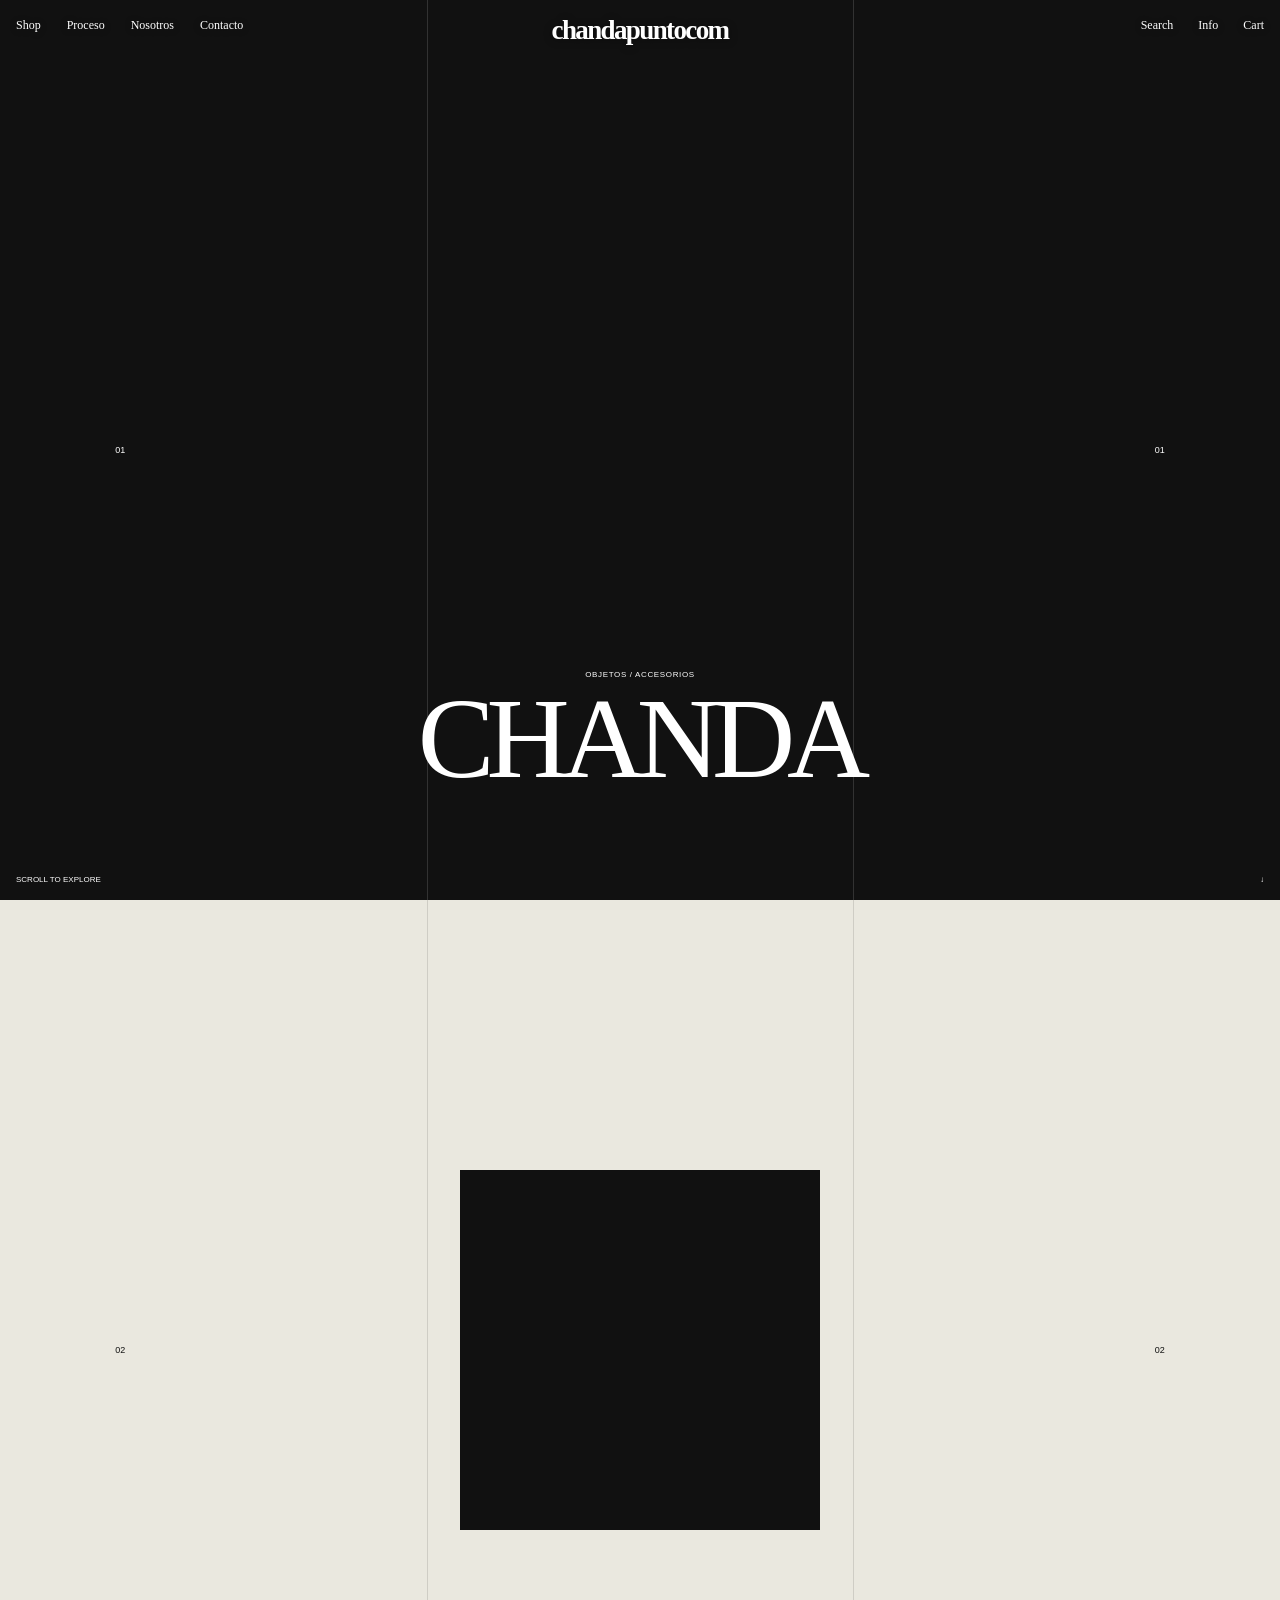
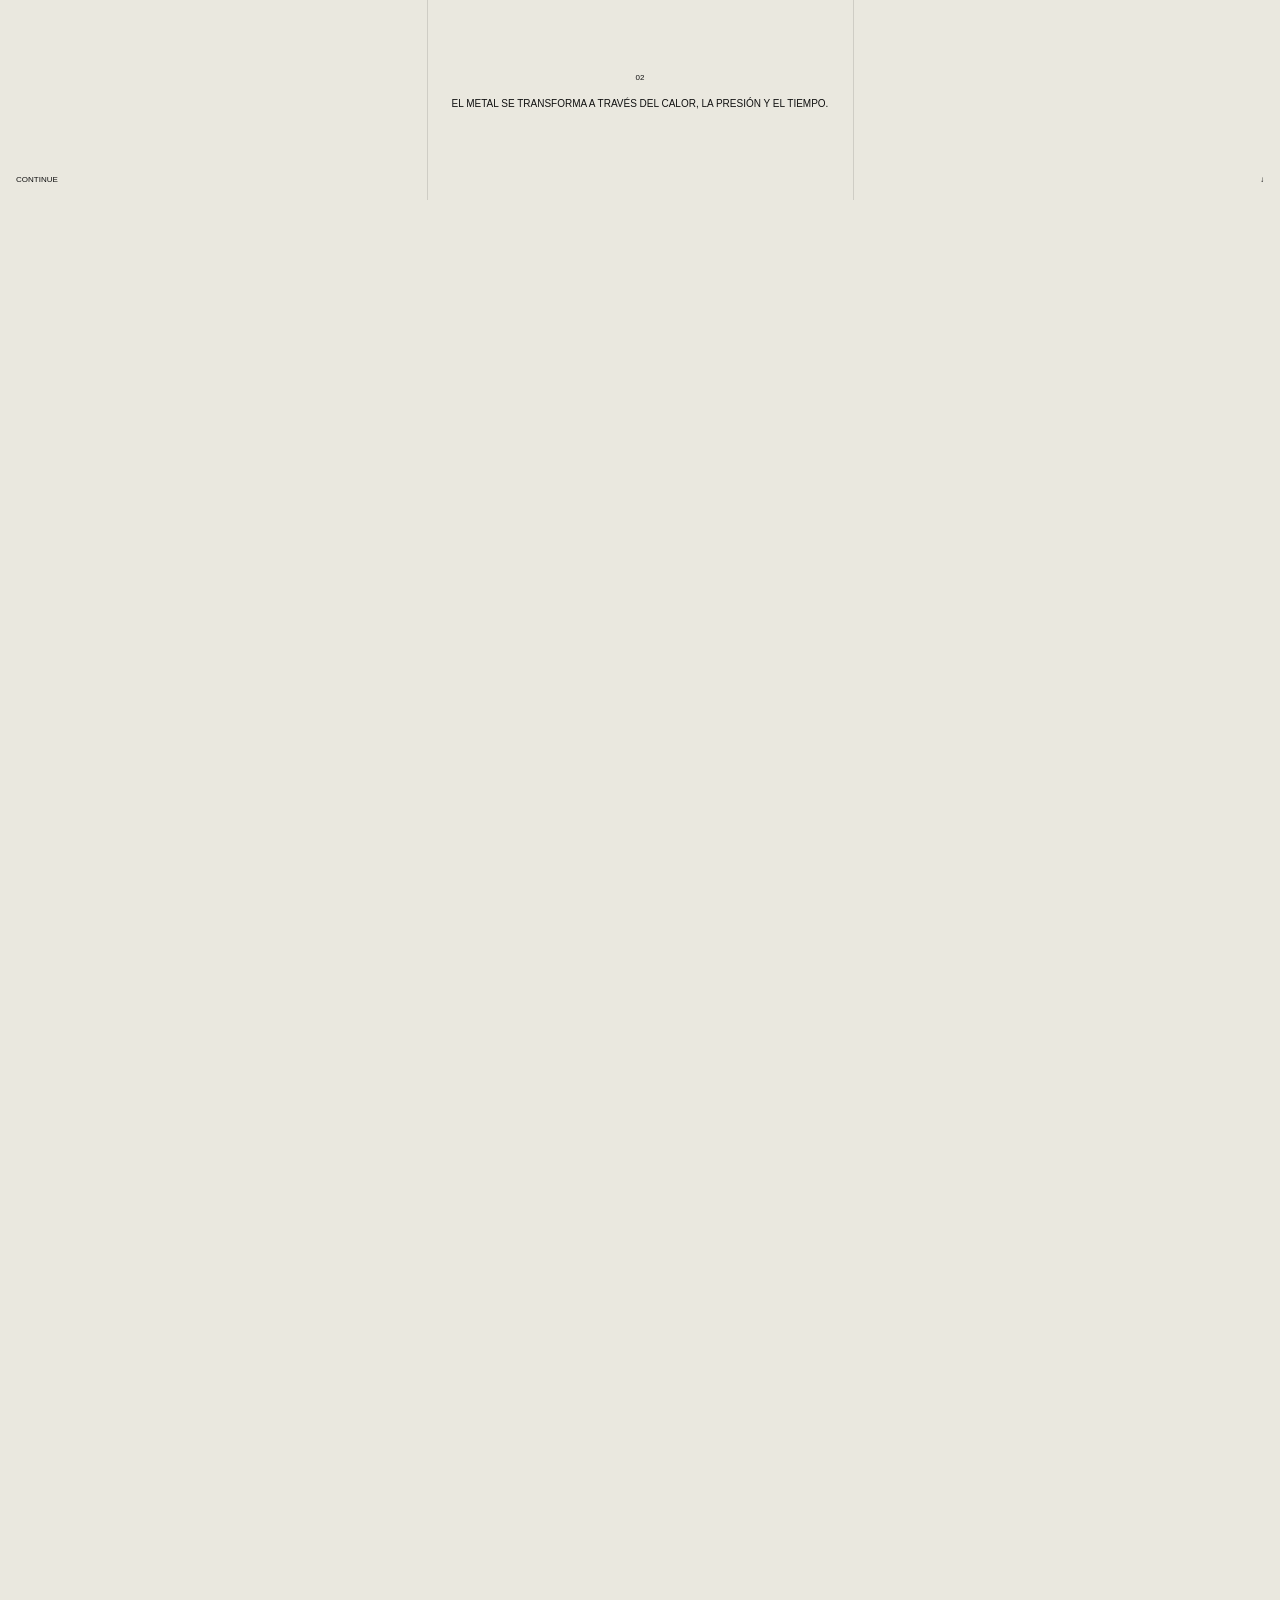
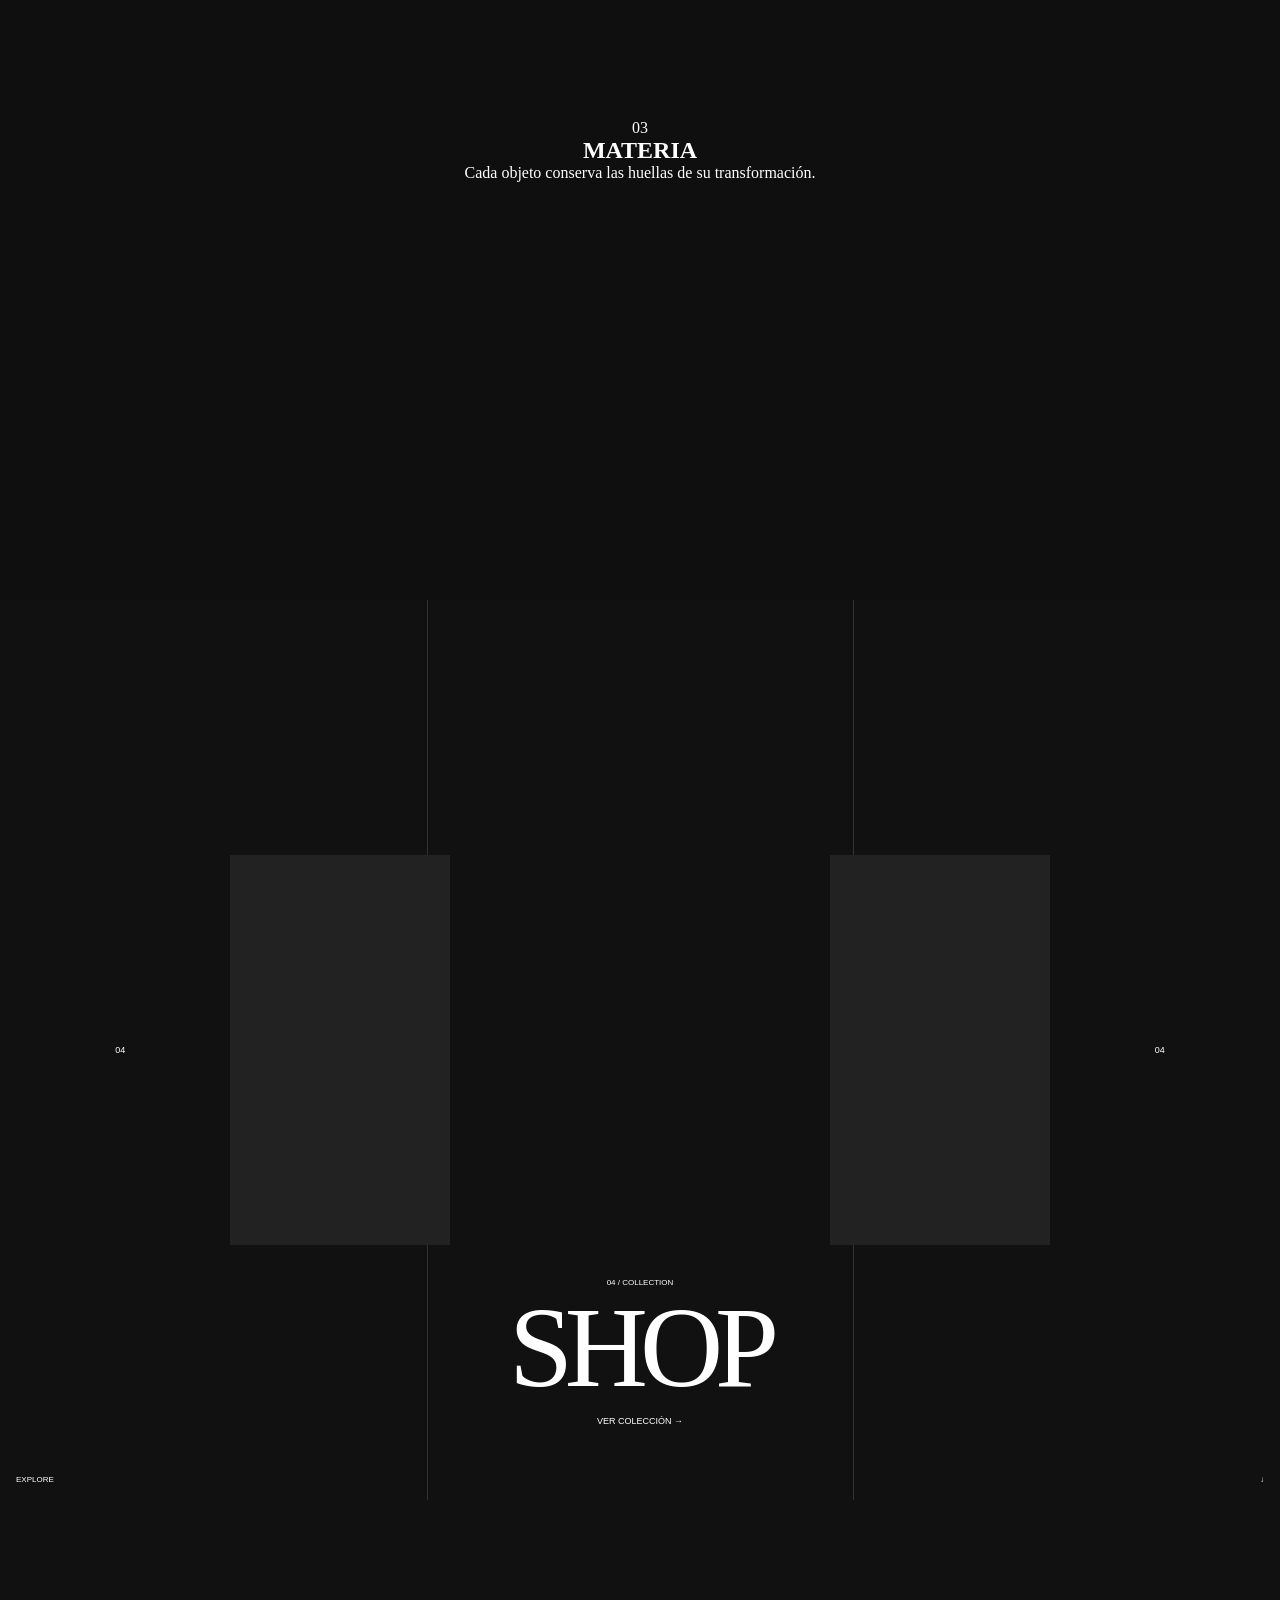
==== index.html @ 7f8f44a7 "Add files via upload" ====
<!DOCTYPE html>
<html lang="es">

<head>

    <meta charset="UTF-8">

    <meta
        name="viewport"
        content="width=device-width, initial-scale=1.0"
    >

    <title>CHANDAPUNTOCOM</title>

    <link
        rel="stylesheet"
        href="style.css"
    >

</head>


<body>


    <!-- =====================================================
         HERO
    ====================================================== -->

    <main id="top">

        <section class="hero">


            <!-- VIDEO PRINCIPAL -->

            <div class="hero-video">

                <video
                    autoplay
                    muted
                    loop
                    playsinline
                    preload="auto"
                >

                    <source
                        src="assets/images/sun.mp4"
                        type="video/mp4"
                    >

                </video>

            </div>



            <!-- CAPA DE CONTENIDO -->

            <div class="hero-overlay">


                <!-- ============================
                     NAV ÚNICO
                ============================= -->

                <header class="hero-nav">


                    <!-- IZQUIERDA -->

                    <nav class="nav-left">

                        <a href="#shop">
                            Shop
                        </a>

                        <a href="#process">
                            Proceso
                        </a>

                        <a href="#about">
                            Nosotros
                        </a>

                        <a href="#contact">
                            Contacto
                        </a>

                    </nav>



                    <!-- CENTRO -->

                    <a
                        href="#top"
                        class="logo"
                    >
                        chandapuntocom
                    </a>



                    <!-- DERECHA -->

                    <nav class="nav-right">

                        <a href="#">
                            Search
                        </a>

                        <a href="#about">
                            Info
                        </a>

                        <a href="#shop">
                            Cart
                        </a>

                    </nav>

                </header>



                <!-- ============================
                     RETÍCULA
                ============================= -->

                <div class="grid-lines">

                    <span></span>
                    <span></span>

                </div>



                <!-- ============================
                     NÚMEROS
                ============================= -->

                <span class="side-number left">
                    01
                </span>

                <span class="side-number right">
                    01
                </span>



                <!-- ============================
                     TÍTULO
                ============================= -->

                <div class="hero-title">

                    <p>
                        OBJETOS / ACCESORIOS
                    </p>

                    <h1>
                        CHANDA
                    </h1>

                </div>



                <!-- ============================
                     SCROLL
                ============================= -->

                <div class="scroll-indicator">

                    <span>
                        SCROLL TO EXPLORE
                    </span>

                    <span>
                        ↓
                    </span>

                </div>


            </div>

        </section>



        <!-- =================================================
             MATERIAL / SCROLL SEQUENCE
        ================================================== -->

        <section
            class="material-section"
            id="process"
        >
            <div class="material-background">

              <img
               src="assets/images/IMG_6704.JPG"
             alt=""
    >

            </div>


            <!-- CONTENIDO STICKY -->

            <div class="material-stage">


                <!-- RETÍCULA -->

                <div class="material-grid">

                    <span></span>
                    <span></span>

                </div>



                <!-- NÚMEROS -->

                <span class="side-number material-number-left">
                    02
                </span>

                <span class="side-number material-number-right">
                    02
                </span>



                <!-- ============================
                     VIDEO 01
                ============================= -->

                <div
                    class="material-video material-video-1"
                >

                    <video
                        autoplay
                        muted
                        loop
                        playsinline
                        preload="auto"
                    >

                        <!-- TEMPORALMENTE SUN.MOV -->

                        <source
                            src="assets/images/agua.mp4"
                            type="video/mp4"
                        >

                    </video>

                </div>



                <!-- ============================
                     VIDEO 02
                ============================= -->

                <div
                    class="material-video material-video-2"
                >

                    <video
                        autoplay
                        muted
                        loop
                        playsinline
                        preload="auto"
                    >

                        <!-- TEMPORALMENTE SUN.MOV -->

                        <source
                            src="assets/images/aguacarita.mp4"
                            type="video/mp4"
                        >

                    </video>

                </div>



                <!-- ============================
                     VIDEO 03
                ============================= -->

                <div
                    class="material-video material-video-3"
                >

                    <video
                        autoplay
                        muted
                        loop
                        playsinline
                        preload="auto"
                    >

                        <!-- TEMPORALMENTE SUN.MOV -->

                        <source
                            src="assets/images/dif.mp4"
                            type="video/mp4"
                        >

                    </video>

                </div>



                <!-- ============================
                     INFORMACIÓN
                ============================= -->

                <div class="material-info">

                    <span>
                        02
                    </span>

                    <p>
                        EL METAL SE TRANSFORMA
                        A TRAVÉS DEL CALOR,
                        LA PRESIÓN Y EL TIEMPO.
                    </p>

                </div>



                <!-- SCROLL -->

                <div class="material-scroll">

                    <span>
                        CONTINUE
                    </span>

                    <span>
                        ↓
                    </span>

                </div>


            </div>

        </section>



        <!-- =================================================
             PIEZA
        ================================================== -->

        <section
            class="piece-section"
            id="about"
        >

            <div class="piece-content">

                <span>
                    03
                </span>

                <h2>
                    MATERIA
                </h2>

                <p>
                    Cada objeto conserva las huellas
                    de su transformación.
                </p>

            </div>

        </section>



        <!-- =================================================
             SHOP
        ================================================== -->

<!-- =================================================
     SHOP EXPERIENCE
================================================= -->

<section
    class="shop-section"
    id="shop"
>


    <div class="shop-stage">


        <!-- RETÍCULA -->

        <div class="shop-grid">

            <span></span>
            <span></span>

        </div>



        <!-- NÚMEROS -->

        <span class="shop-number left">
            04
        </span>

        <span class="shop-number right">
            04
        </span>



        <!-- VIDEO 01 -->

        <div
            class="shop-video shop-video-1"
        >

            <video
                autoplay
                muted
                loop
                playsinline
                preload="auto"
            >

                <source
                    src="assets/images/top.mp4"
                    type="video/mp4"
                >

            </video>

        </div>



        <!-- VIDEO 02 -->

        <div
            class="shop-video shop-video-2"
        >

            <video
                autoplay
                muted
                loop
                playsinline
                preload="auto"
            >

                <source
                    src="assets/images/v5.MP4"
                    type="video/mp4"
                >

            </video>

        </div>



        <!-- INFORMACIÓN -->

        <div class="shop-info">

            <span>
                04 / COLLECTION
            </span>

            <h2>
                SHOP
            </h2>

            <a href="#">
                VER COLECCIÓN →
            </a>

        </div>



        <div class="shop-scroll">

            <span>
                EXPLORE
            </span>

            <span>
                ↓
            </span>

        </div>


    </div>

</section>



    </main>



    <!-- =====================================================
         JAVASCRIPT
    ====================================================== -->

    <script src="script.js"></script>


</body>

</html>
---- style.css ----
/* =========================================================
   CHANDAPUNTOCOM
   GLOBAL
========================================================= */

:root {

    --black: #111111;

    --white: #f4f2ec;

    --cream: #e9e7df;

    --serif:
        "Times New Roman",
        Times,
        serif;

    --mono:
        "Arial",
        Helvetica,
        sans-serif;

}


* {

    margin: 0;

    padding: 0;

    box-sizing: border-box;

}


html {

    scroll-behavior: auto;

}


body {

    background: var(--cream);

    color: var(--black);

    overflow-x: hidden;

}


a {

    color: inherit;

    text-decoration: none;

}


button,
input {

    font: inherit;

}


/* =========================================================
   HERO
========================================================= */

.hero {

    position: relative;

    width: 100%;

    height: 100vh;

    min-height: 650px;

    overflow: hidden;

    background: #111;

}


.hero-video {

    position: absolute;

    inset: 0;

    width: 100%;

    height: 100%;

}


.hero-video video {

    display: block;

    width: 100%;

    height: 100%;

    object-fit: cover;

    object-position: center;

}


/* =========================================================
   HERO OVERLAY
========================================================= */

.hero-overlay {

    position: absolute;

    inset: 0;

    color: white;

}


/* =========================================================
   NAV
========================================================= */

.hero-nav {

    position: absolute;

    top: 0;

    left: 0;

    width: 100%;

    height: 70px;

    padding:
        19px
        16px;

    display: grid;

    grid-template-columns:
        1fr
        auto
        1fr;

    align-items: start;

    z-index: 20;

}


.nav-left {

    display: flex;

    gap: 26px;

}


.nav-right {

    justify-self: end;

    display: flex;

    gap: 25px;

}


.nav-left a,
.nav-right a {

    font-family: var(--serif);

    font-size: 12px;

    line-height: 1;

    color: white;

    text-shadow:
        0 1px 7px
        rgba(0, 0, 0, .45);

}


.nav-left a:hover,
.nav-right a:hover {

    text-decoration: underline;

}


.logo {

    color: white;

    font-family: var(--serif);

    font-size: 27px;

    font-weight: bold;

    letter-spacing: -.06em;

    line-height: .85;

    white-space: nowrap;

    text-shadow:
        0 1px 8px
        rgba(0, 0, 0, .45);

}


/* =========================================================
   GRID HERO
========================================================= */

.grid-lines {

    position: absolute;

    inset: 0;

    pointer-events: none;

}


.grid-lines span {

    position: absolute;

    top: 0;

    bottom: 0;

    width: 1px;

    background:
        rgba(255, 255, 255, .14);

}


.grid-lines span:nth-child(1) {

    left: 33.333%;

}


.grid-lines span:nth-child(2) {

    left: 66.666%;

}


/* =========================================================
   SIDE NUMBERS
========================================================= */

.side-number {

    position: absolute;

    top: 50%;

    transform:
        translateY(-50%);

    font-family: var(--mono);

    font-size: 9px;

    line-height: 1;

    z-index: 10;

}


.side-number.left {

    left: 9%;

}


.side-number.right {

    right: 9%;

}


/* =========================================================
   HERO TITLE
========================================================= */

.hero-title {

    position: absolute;

    left: 50%;

    bottom: 13%;

    transform:
        translateX(-50%);

    text-align: center;

    z-index: 10;

}


.hero-title p {

    margin-bottom: 16px;

    font-family: var(--mono);

    font-size: 8px;

    letter-spacing: .08em;

}


.hero-title h1 {

    font-family: var(--serif);

    font-size:
        clamp(
            75px,
            9vw,
            150px
        );

    font-weight: 400;

    line-height: .76;

    letter-spacing: -.07em;

}


/* =========================================================
   SCROLL INDICATOR
========================================================= */

.scroll-indicator {

    position: absolute;

    left: 16px;

    right: 16px;

    bottom: 16px;

    display: flex;

    justify-content: space-between;

    align-items: center;

    font-family: var(--mono);

    font-size: 8px;

    z-index: 10;

}


/* =========================================================
   MATERIAL SECTION
========================================================= */

.material-section {

    position: relative;

    height: 400vh;

    background: var(--cream);

}


/* =========================================================
   STICKY STAGE
========================================================= */

.material-stage {

    position: sticky;

    top: 0;

    width: 100%;

    height: 100vh;

    min-height: 650px;

    overflow: hidden;

    
    z-index: 1;

}



/* =========================================================
   MATERIAL GRID
========================================================= */

.material-grid {

    position: absolute;

    inset: 0;

    pointer-events: none;

}


.material-grid span {

    position: absolute;

    top: 0;

    bottom: 0;

    width: 1px;

    background:
        rgba(20, 20, 20, .12);

}


.material-grid span:nth-child(1) {

    left: 33.333%;

}


.material-grid span:nth-child(2) {

    left: 66.666%;

}


/* =========================================================
   MATERIAL NUMBERS
========================================================= */

.material-number-left {

    left: 9%;

    color: var(--black);

}


.material-number-right {

    right: 9%;

    color: var(--black);

}


/* =========================================================
   MATERIAL VIDEOS
========================================================= */

.material-video {

    position: absolute;

    left: 50%;

    top: 50%;

    overflow: hidden;

    background: #111;

    transform:
        translate(-50%, -50%);

    will-change:
        width,
        height,
        transform,
        opacity;

}


.material-video video {

    display: block;

    width: 100%;

    height: 100%;

    object-fit: cover;

}


/* =========================================================
   VIDEO 01
   CUADRADO
========================================================= */

.material-video-1 {

    width: 360px;

    height: 360px;

    z-index: 3;

    opacity: 1;

}


/* =========================================================
   VIDEO 02
   RECTANGULAR
========================================================= */

.material-video-2 {

    width: 440px;

    height: 270px;

    z-index: 4;

    opacity: 0;

}


/* =========================================================
   VIDEO 03
========================================================= */

.material-video-3 {

    width: 340px;

    height: 210px;

    z-index: 5;

    opacity: 0;

}


/* =========================================================
   MATERIAL INFORMATION
========================================================= */

.material-info {

    position: absolute;

    left: 50%;

    bottom: 10%;

    width: min(500px, 80vw);

    transform:
        translateX(-50%);

    text-align: center;

    z-index: 10;

}


.material-info span {

    font-family: var(--mono);

    font-size: 8px;

}


.material-info p {

    margin-top: 14px;

    font-family: var(--mono);

    font-size: 10px;

    line-height: 1.25;

    text-transform: uppercase;

}


/* =========================================================
   MATERIAL SCROLL
========================================================= */

.material-scroll {

    position: absolute;

    bottom: 16px;

    left: 16px;

    right: 16px;

    display: flex;

    justify-content: space-between;

    font-family: var(--mono);

    font-size: 8px;

}


/* =========================================================
   MATERIA / PIEZA
========================================================= */

.piece-section {

    position: relative;

    min-height: 100vh;

    color: white;

    display: flex;

    align-items: center;

    justify-content: center;

    text-align: center;

    overflow: hidden;

    background:
        #111
        url("assets/images/IMG_6704.JPG")
        center / cover
        no-repeat;

}


/* capa oscura muy ligera */

.piece-section::before {

    content: "";

    position: absolute;

    inset: 0;

    background:
        rgba(0, 0, 0, .12);

    z-index: 0;

}


/* contenido encima */

.piece-content {

    position: relative;

    z-index: 1;

    width: min(600px, 80vw);

}

/* =========================================================
   SHOP EXPERIENCE
========================================================= */

.shop-section {

    position: relative;

    height: 400vh;

    background: #111;

    color: white;

}


.shop-stage {

    position: sticky;

    top: 0;

    width: 100%;

    height: 100vh;

    min-height: 650px;

    overflow: hidden;

}


/* =========================================================
   GRID
========================================================= */

.shop-grid {

    position: absolute;

    inset: 0;

    pointer-events: none;

}


.shop-grid span {

    position: absolute;

    top: 0;

    bottom: 0;

    width: 1px;

    background:
        rgba(255,255,255,.14);

}


.shop-grid span:nth-child(1) {

    left: 33.333%;

}


.shop-grid span:nth-child(2) {

    left: 66.666%;

}


/* =========================================================
   NUMBERS
========================================================= */

.shop-number {

    position: absolute;

    top: 50%;

    transform:
        translateY(-50%);

    font-family: var(--mono);

    font-size: 9px;

    z-index: 10;

}


.shop-number.left {

    left: 9%;

}


.shop-number.right {

    right: 9%;

}


/* =========================================================
   SHOP VIDEOS
========================================================= */

.shop-video {

    position: absolute;

    left: 50%;
    top: 50%;

    overflow: hidden;

    background: #222;

    will-change:
        width,
        height,
        transform;

}


.shop-video video {

    width: 100%;
    height: 100%;

    display: block;

    object-fit: cover;

}


/* =========================================================
   VIDEO 01
========================================================= */

.shop-video-1 {

    width: 230px;
    height: 330px;

    transform:
        translate(
            calc(-50% - 330px),
            -50%
        );

    z-index: 3;

}


/* =========================================================
   VIDEO 02
========================================================= */

.shop-video-2 {

    width: 230px;
    height: 330px;

    transform:
        translate(
            calc(-50% + 330px),
            -50%
        );

    z-index: 4;

}

/* =========================================================
   INFORMACIÓN
========================================================= */

.shop-info {

    position: absolute;

    left: 50%;

    bottom: 8%;

    transform:
        translateX(-50%);

    text-align: center;

    z-index: 10;

}


.shop-info span {

    font-family: var(--mono);

    font-size: 8px;

}


.shop-info h2 {

    margin:
        15px 0 20px;

    font-family: var(--serif);

    font-size:
        clamp(
            65px,
            9vw,
            140px
        );

    font-weight: 400;

    line-height: .75;

    letter-spacing: -.07em;

}


.shop-info a {

    font-family: var(--mono);

    font-size: 9px;

}


.shop-info a:hover {

    text-decoration: underline;

}


/* =========================================================
   SCROLL
========================================================= */

.shop-scroll {

    position: absolute;

    left: 16px;

    right: 16px;

    bottom: 16px;

    display: flex;

    justify-content: space-between;

    font-family: var(--mono);

    font-size: 8px;

    z-index: 10;

}


/* =========================================================
   MOBILE
========================================================= */

@media (max-width: 800px) {

    .shop-section {

        height: 350vh;

    }


    .shop-video-1 {

        width: 38vw;

        height: 68vw;

    }


    .shop-video-2 {

        width: 38vw;

        height: 68vw;

    }


    .shop-number {

        display: none;

    }

}



/* =========================================================
   MOBILE
========================================================= */

@media (max-width: 800px) {


    .hero {

        min-height: 100svh;

    }


    .hero-nav {

        height: 60px;

        padding:
            15px;

        grid-template-columns:
            1fr
            auto;

    }


    .nav-left {

        display: none;

    }


    .nav-right {

        gap: 13px;

    }


    .nav-right a {

        font-size: 9px;

    }


    .logo {

        font-size: 22px;

    }


    .hero-title {

        bottom: 17%;

    }


    .hero-title h1 {

        font-size: 20vw;

    }


    .side-number {

        display: none;

    }


    .material-section {

        height: 350vh;

    }


    .material-video-1 {

        width: 70vw;

        height: 70vw;

    }


    .material-video-2 {

        width: 78vw;

        height: 48vw;

    }


    .material-video-3 {

        width: 65vw;

        height: 42vw;

    }


    .material-info {

        bottom: 12%;

    }


}

/* =========================================================
   MATERIAL BACKGROUND
========================================================= */

.material-background {

    position: absolute;

    inset: 0;

    width: 100%;
    height: 100%;

    z-index: 0;

    overflow: hidden;

}


.material-background img {

    width: 100%;
    height: 100%;

    object-fit: cover;

    object-position: center;

    display: block;

    transform: scale(1.02);

}


/* capa muy sutil para que los videos
   puedan leerse sobre la fotografía */

.material-background::after {

    content: "";

    position: absolute;

    inset: 0;

    background:
        rgba(235, 232, 222, .12);

}
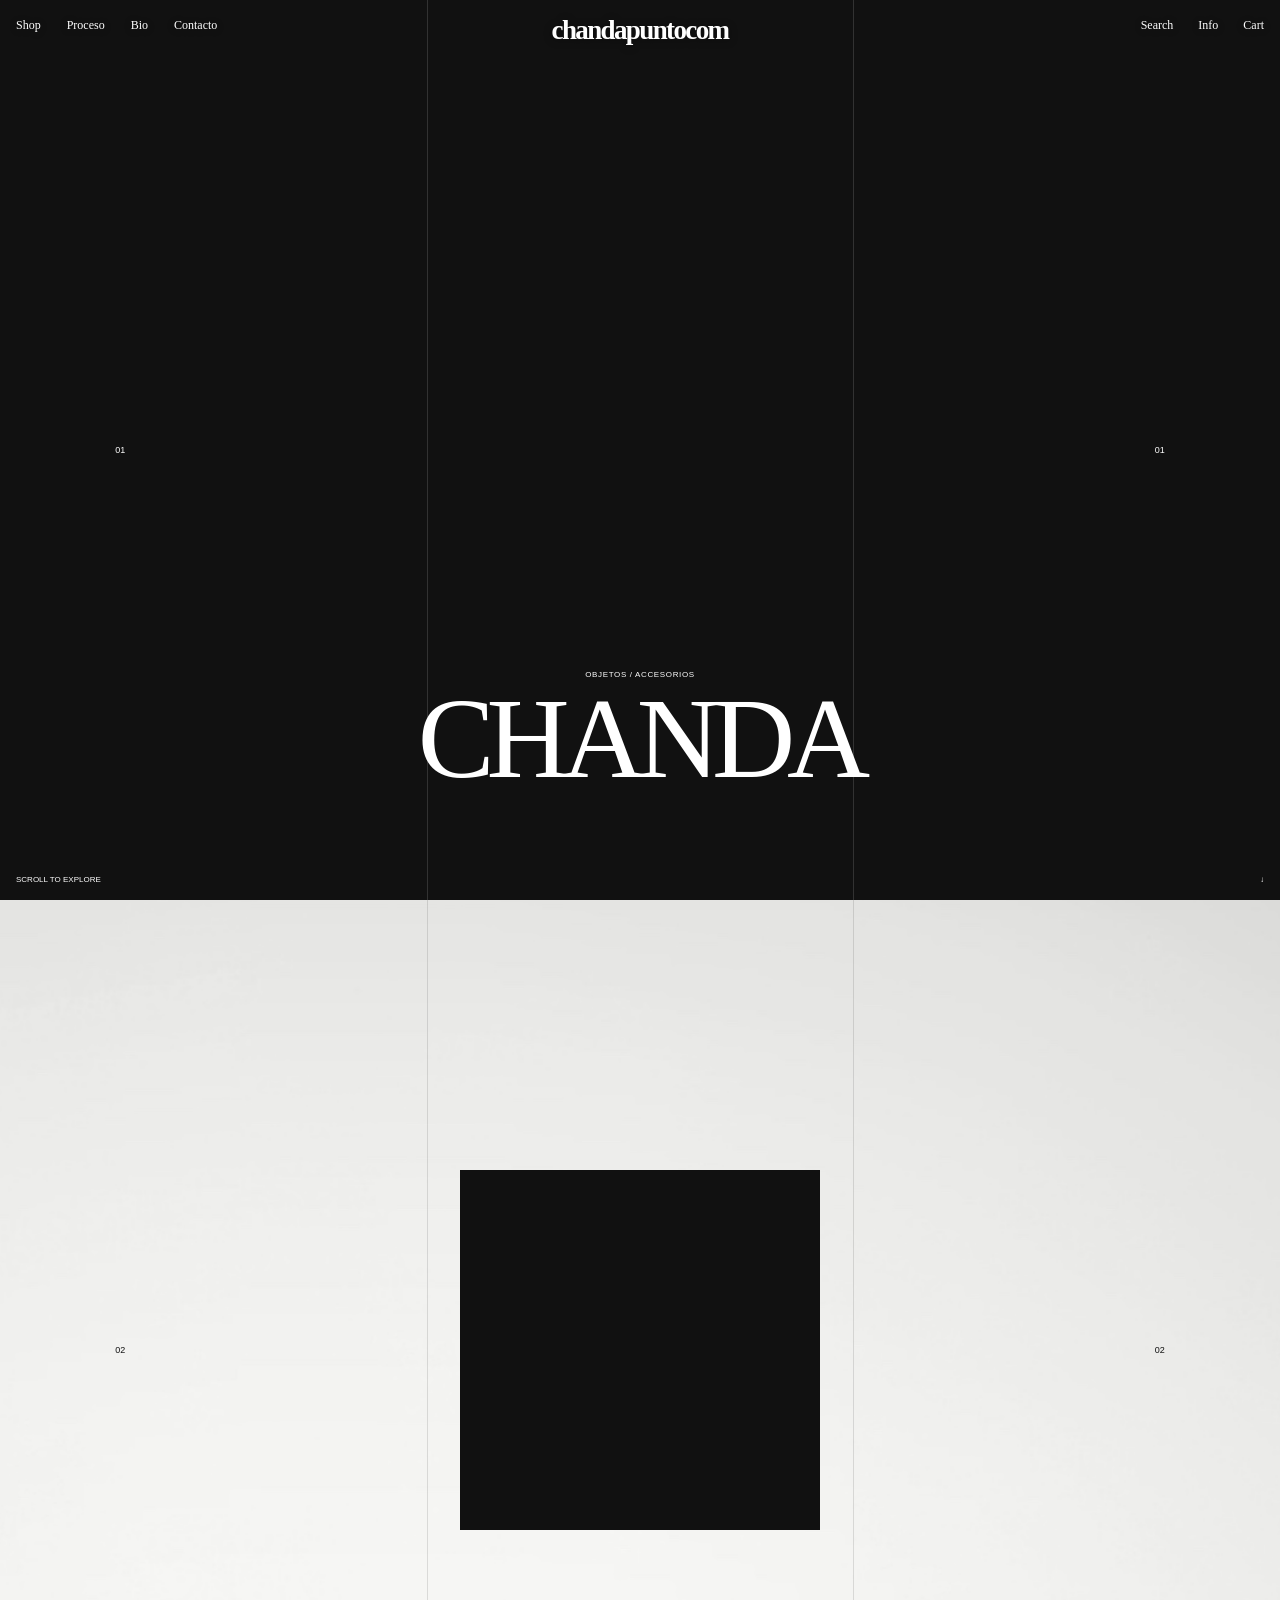
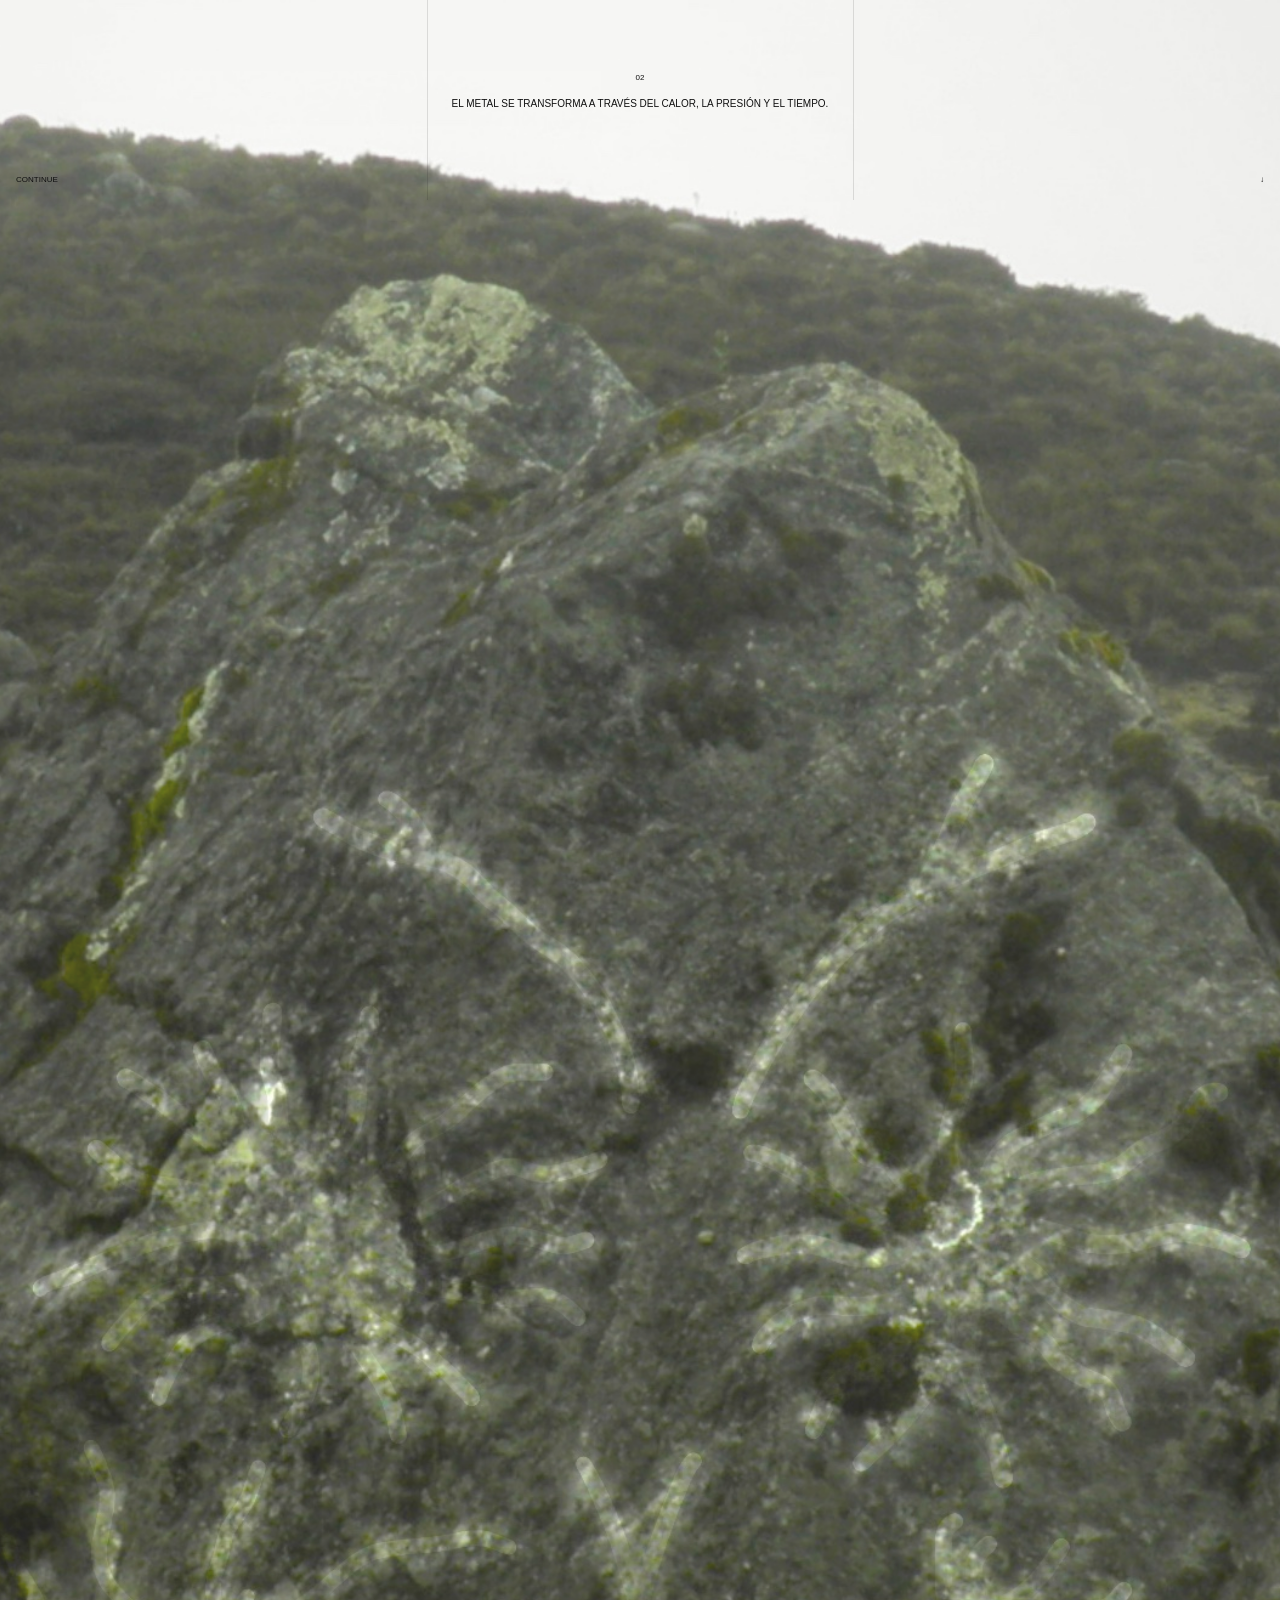
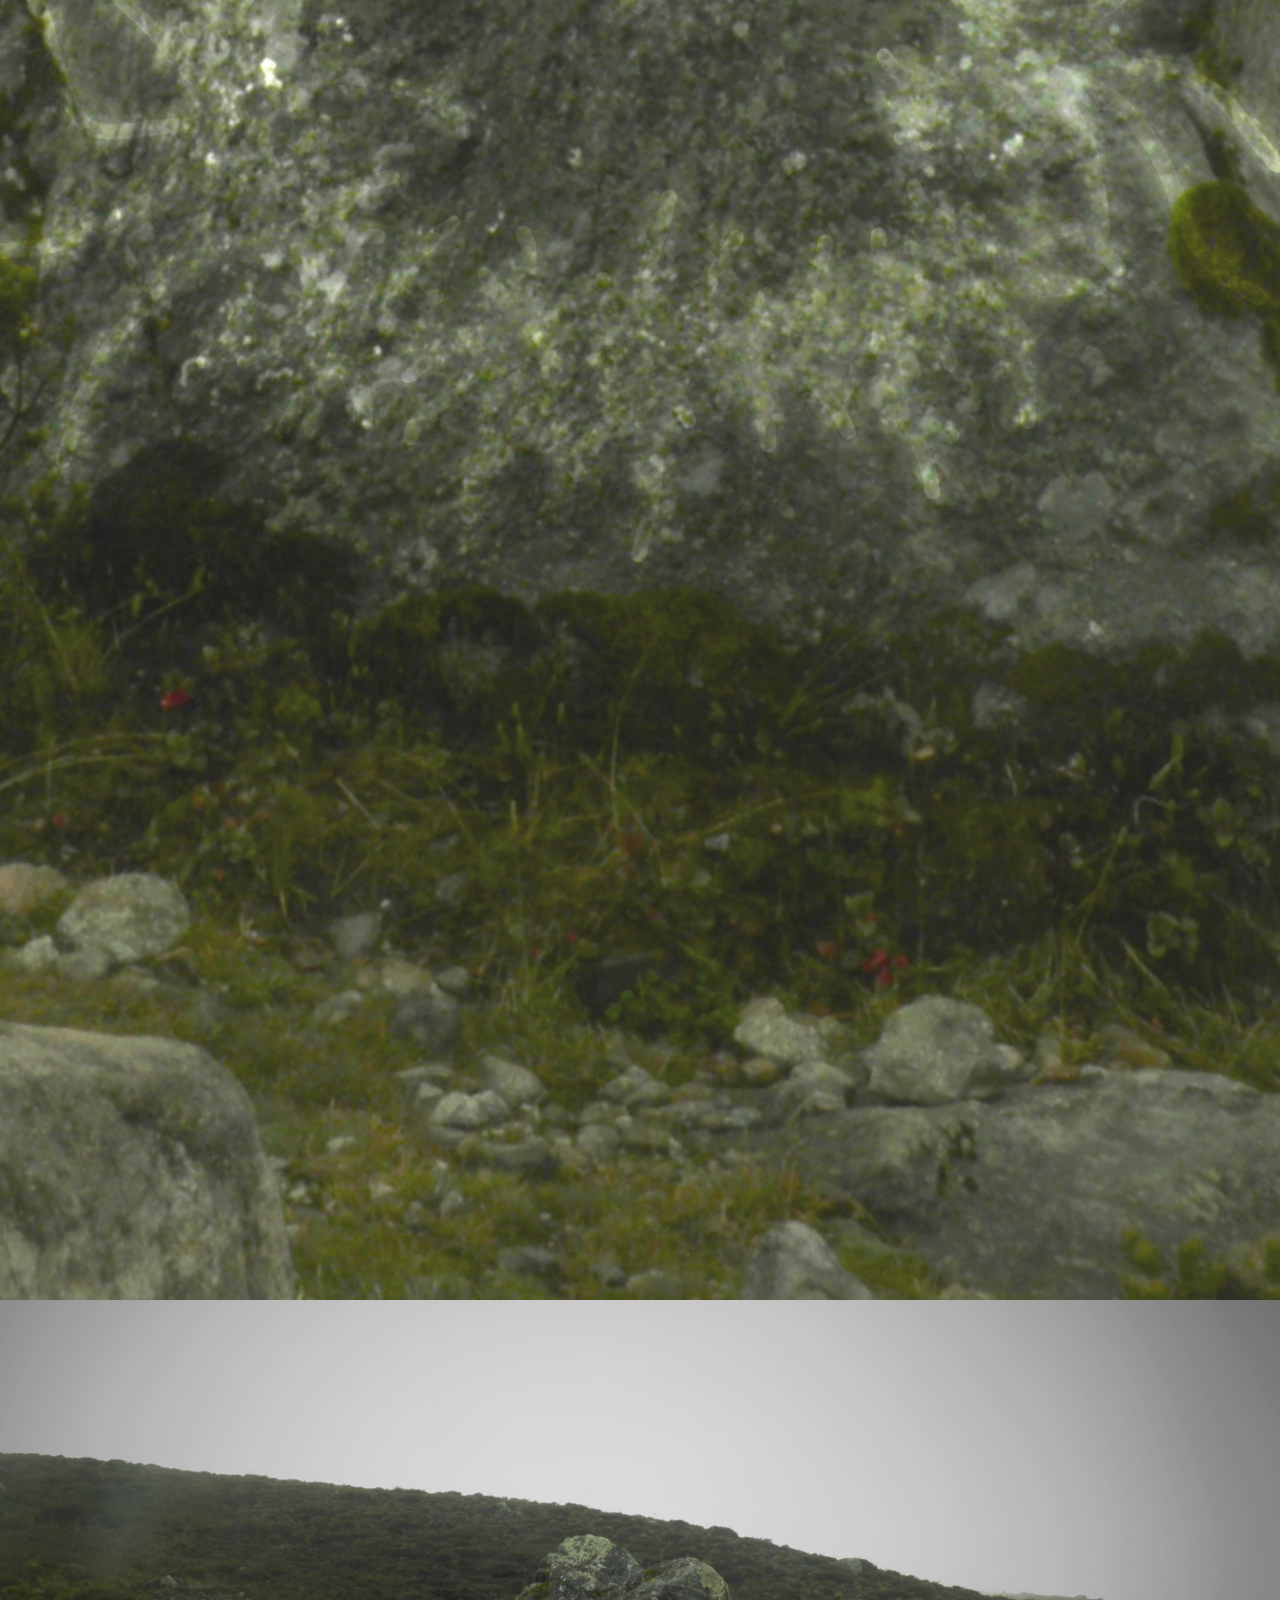
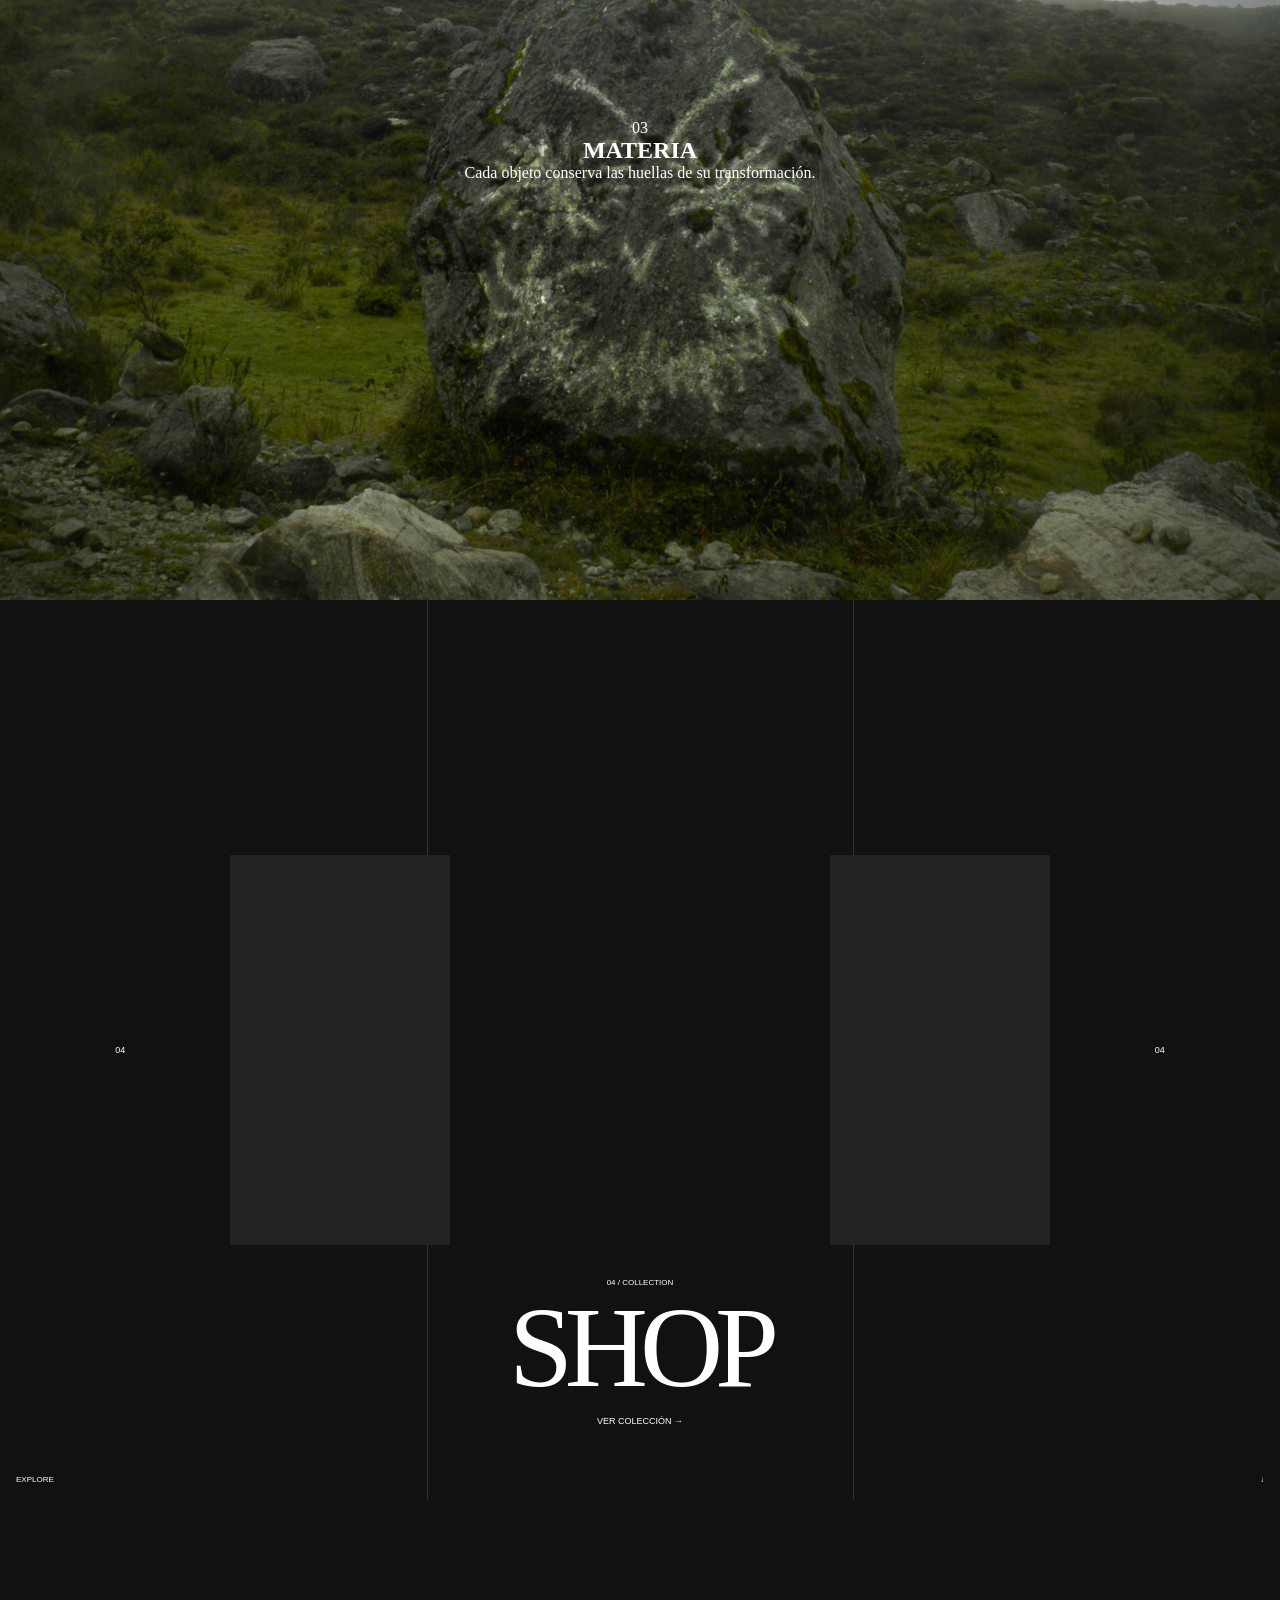
==== commit 8e34edba: "Update index.html" ====
--- a/index.html
+++ b/index.html
@@ -80,7 +80,7 @@
                         </a>
 
                         <a href="#about">
-                            Nosotros
+                            Bio
                         </a>
 
                         <a href="#contact">
@@ -257,7 +257,7 @@
                         <!-- TEMPORALMENTE SUN.MOV -->
 
                         <source
-                            src="assets/images/agua.mp4"
+                            src="assets/images/agua_1.mp4"
                             type="video/mp4"
                         >
 
@@ -476,7 +476,7 @@
             >
 
                 <source
-                    src="assets/images/v5.MP4"
+                    src="assets/images/v5_1.MP4"
                     type="video/mp4"
                 >
 
@@ -538,4 +538,4 @@
 
 </body>
 
-</html>+</html>
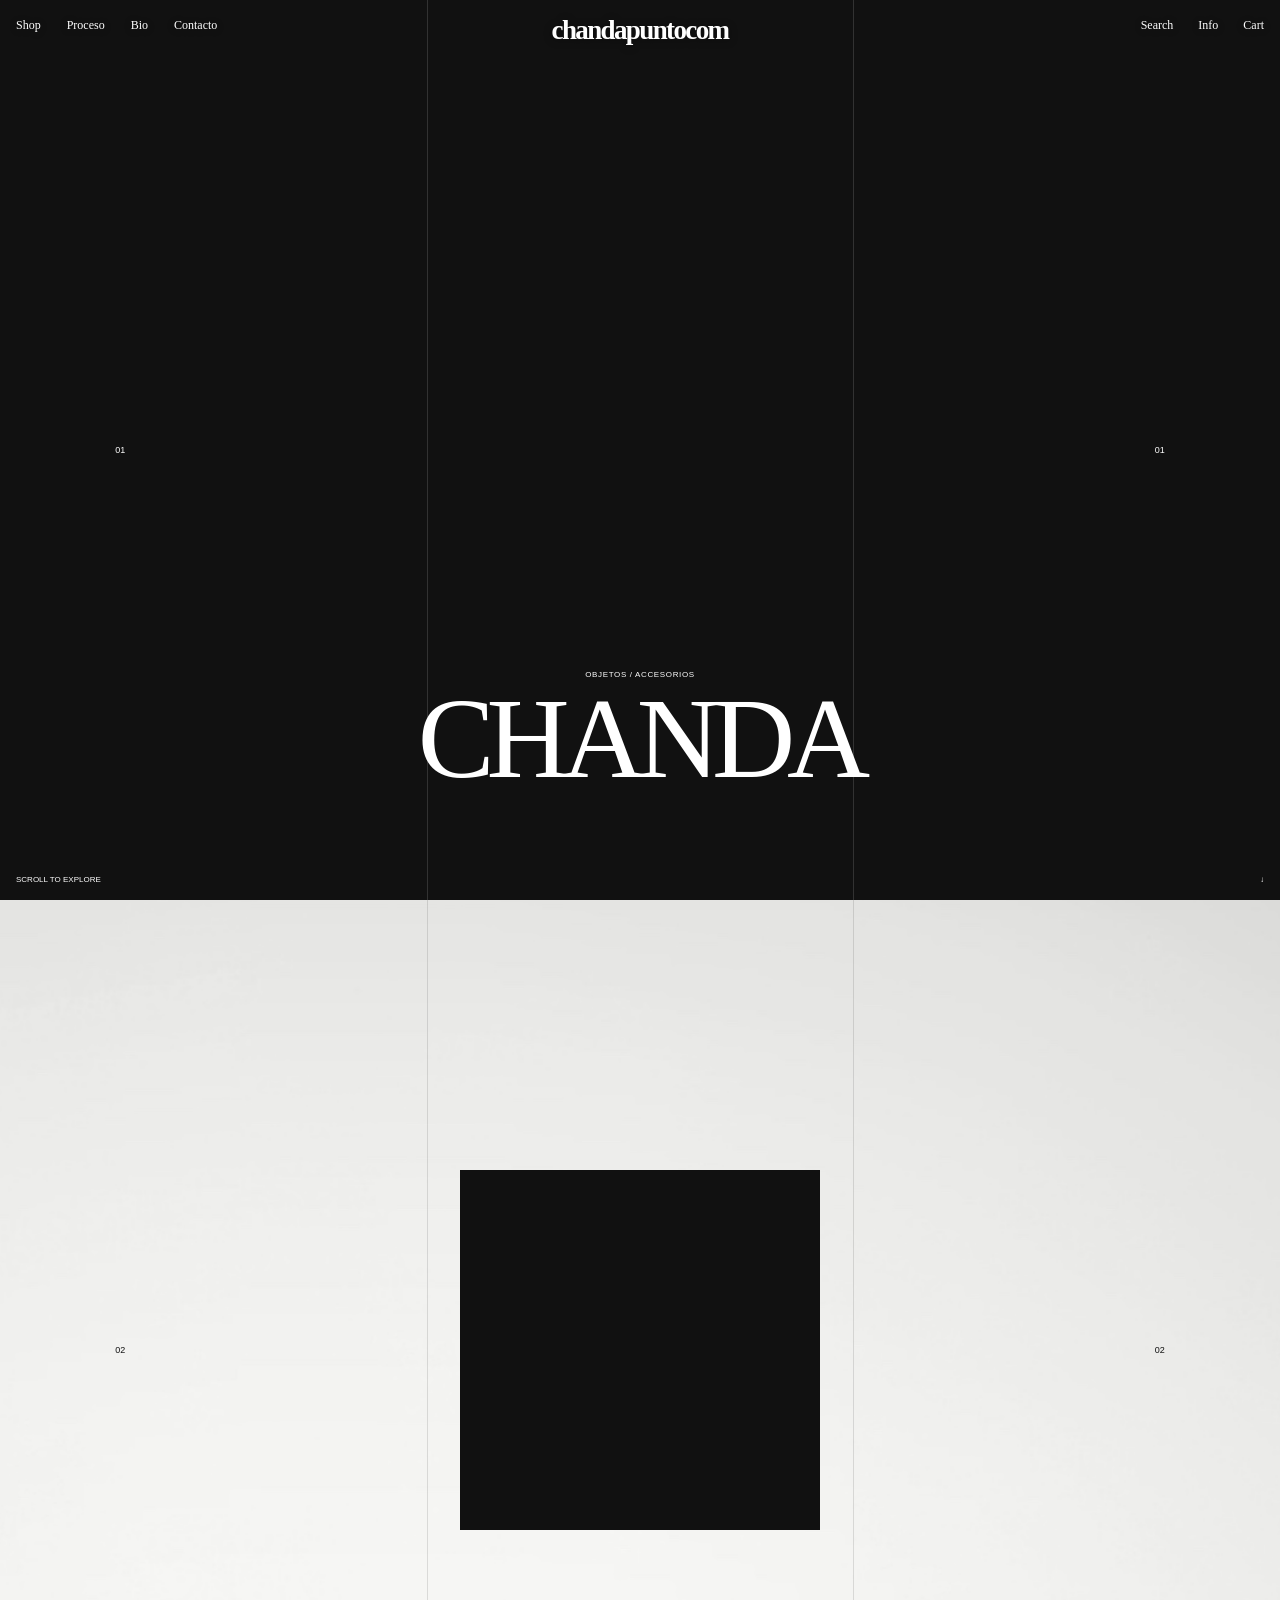
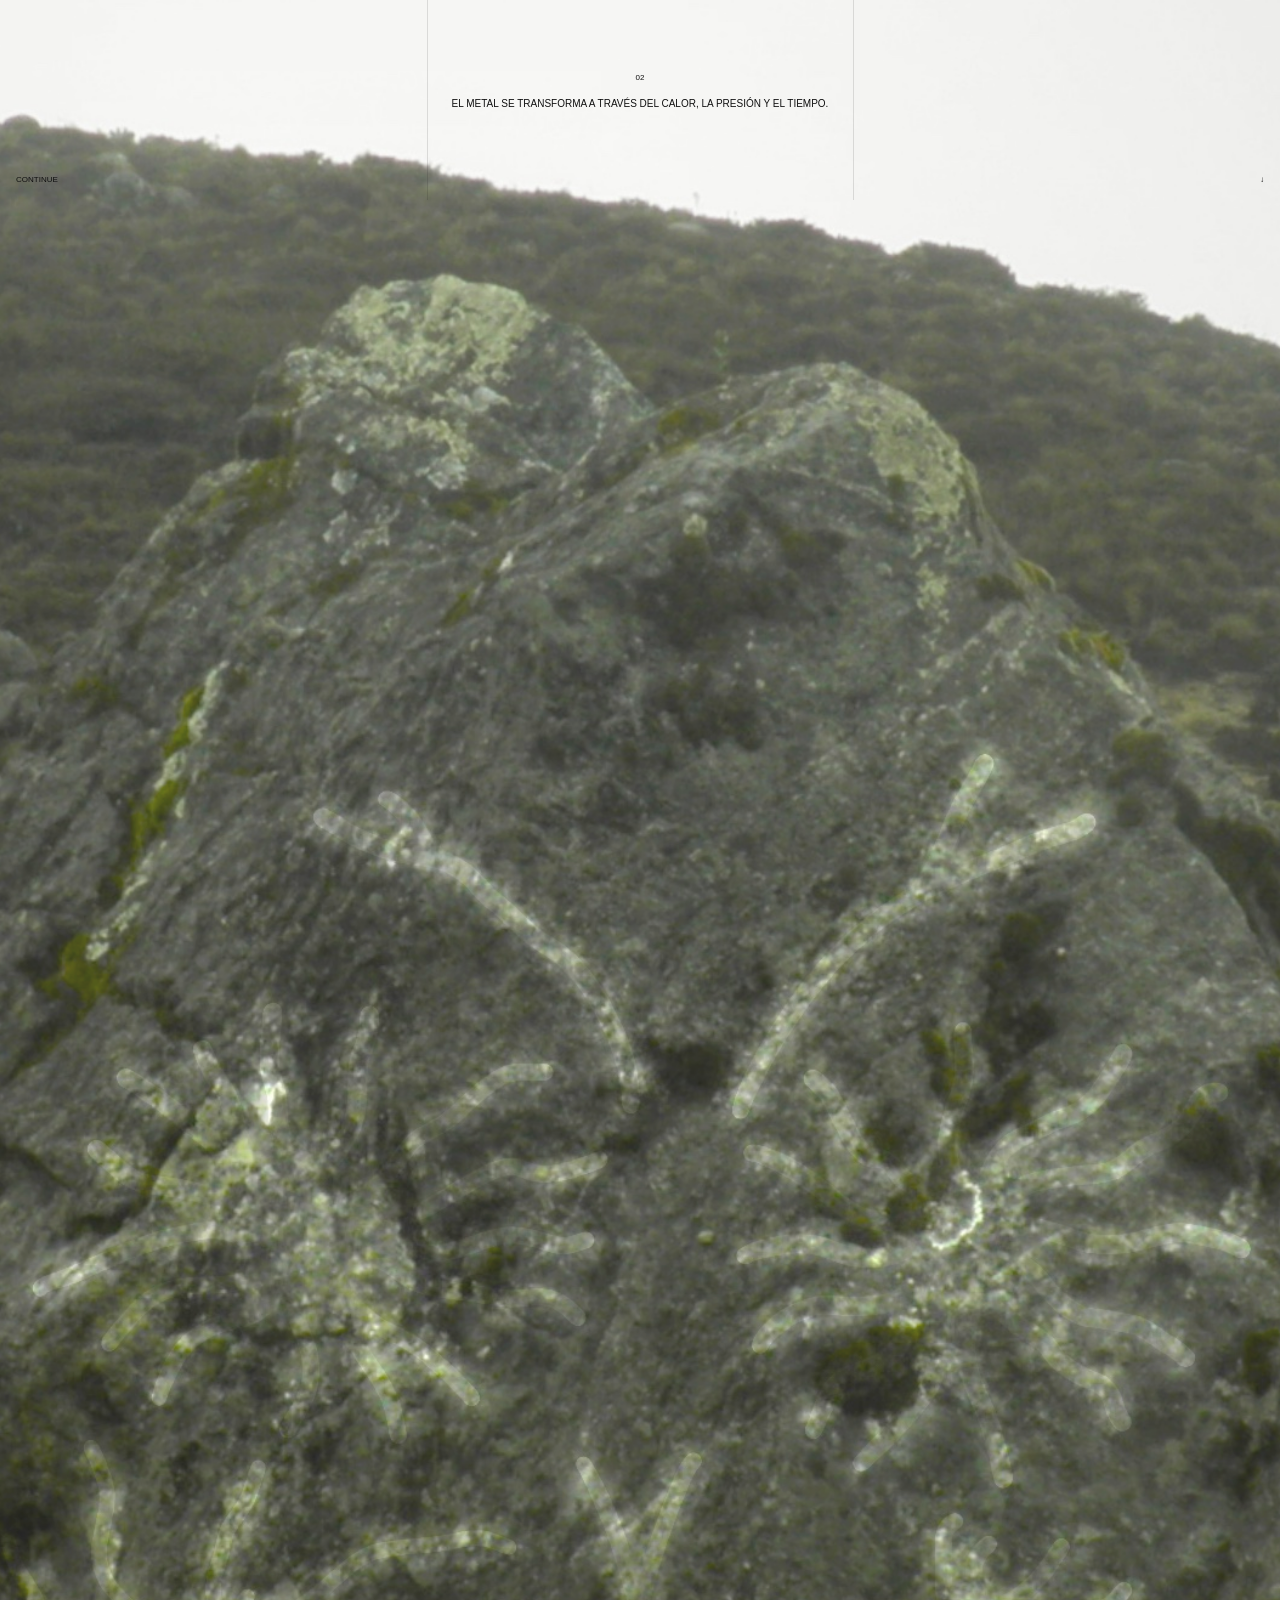
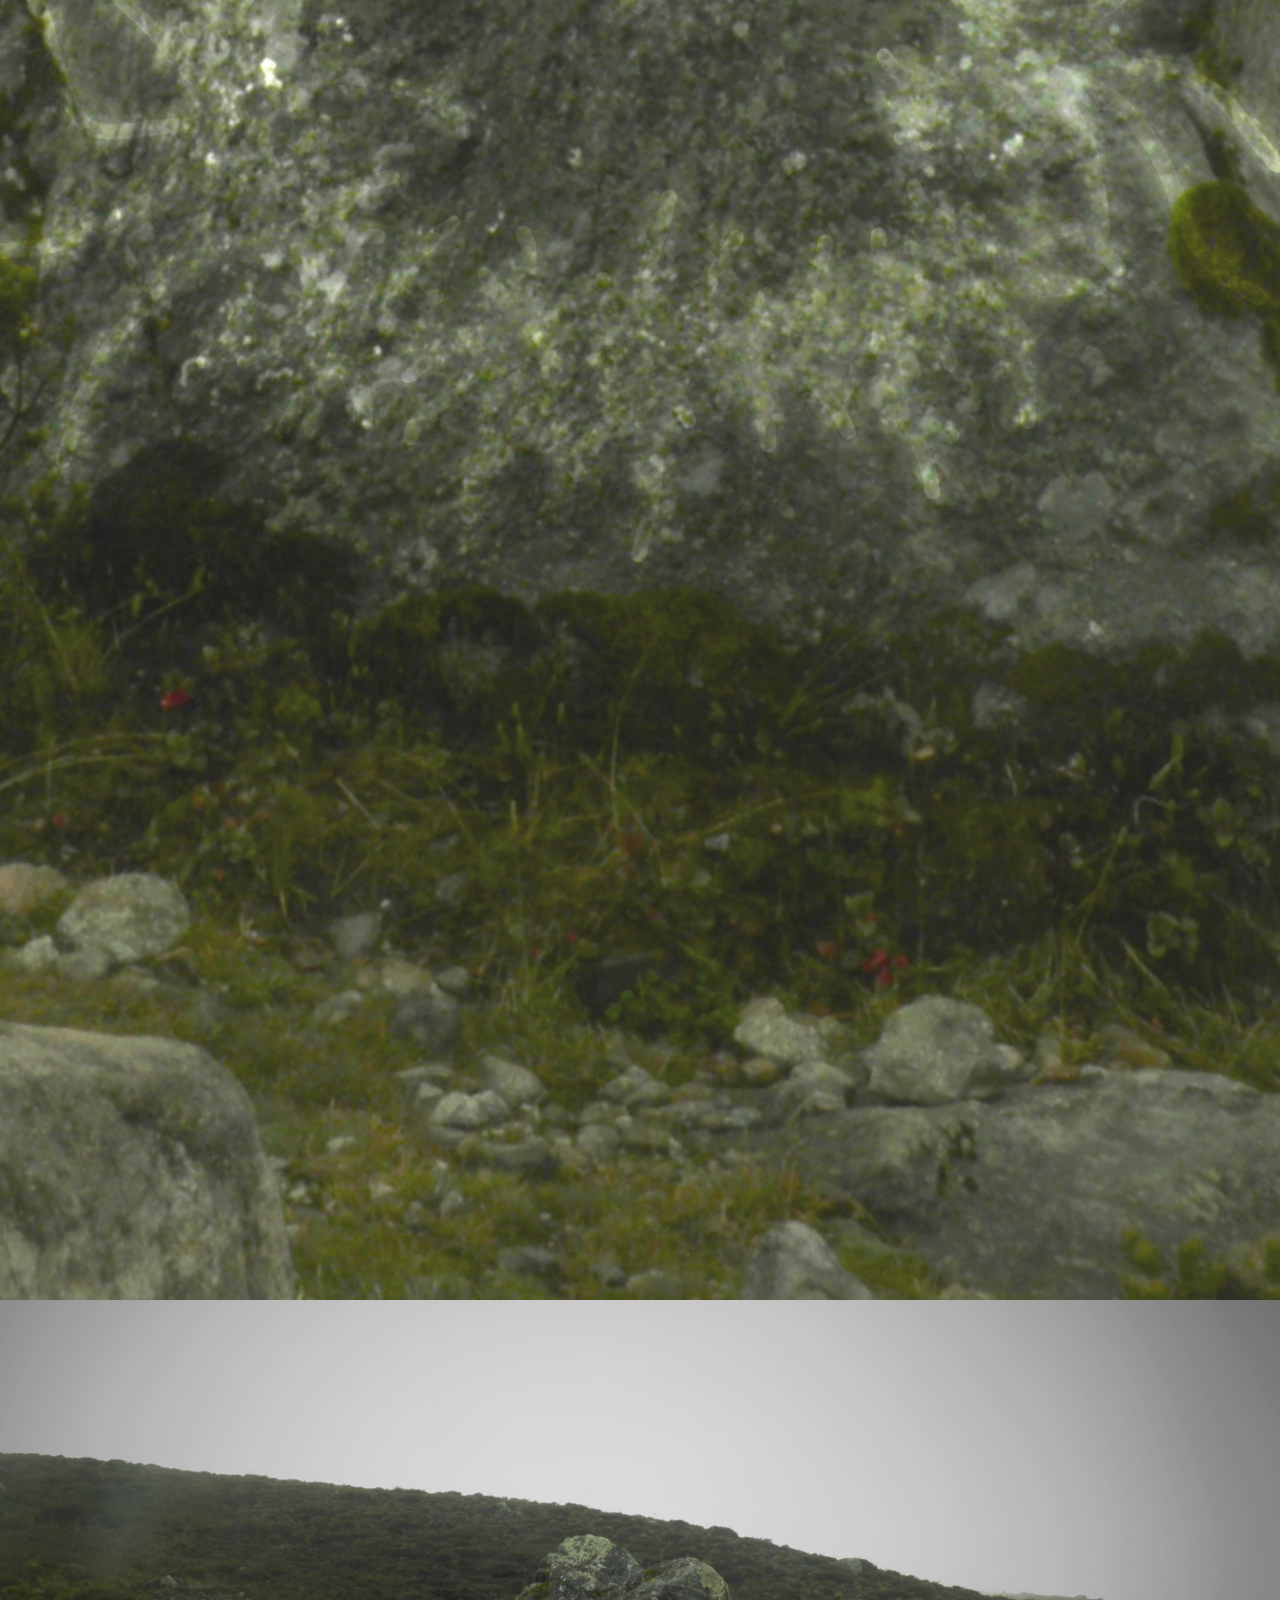
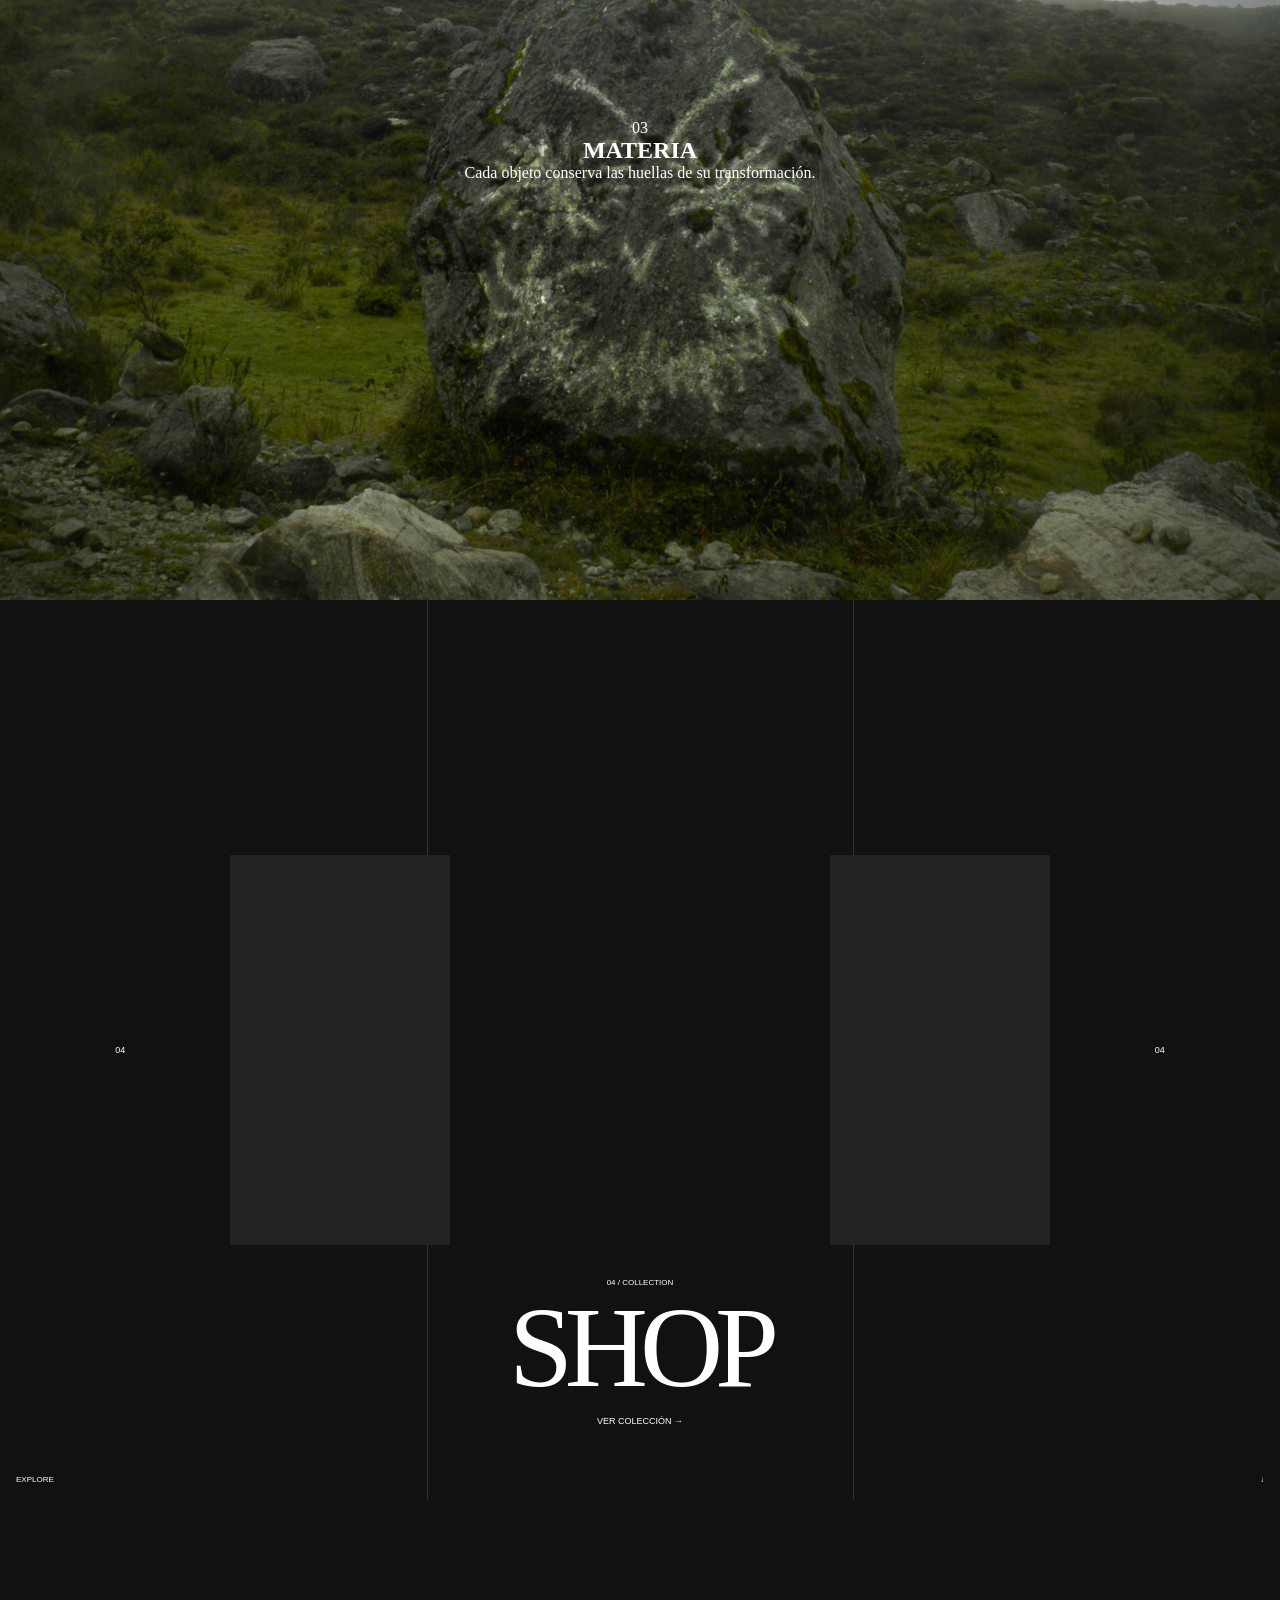
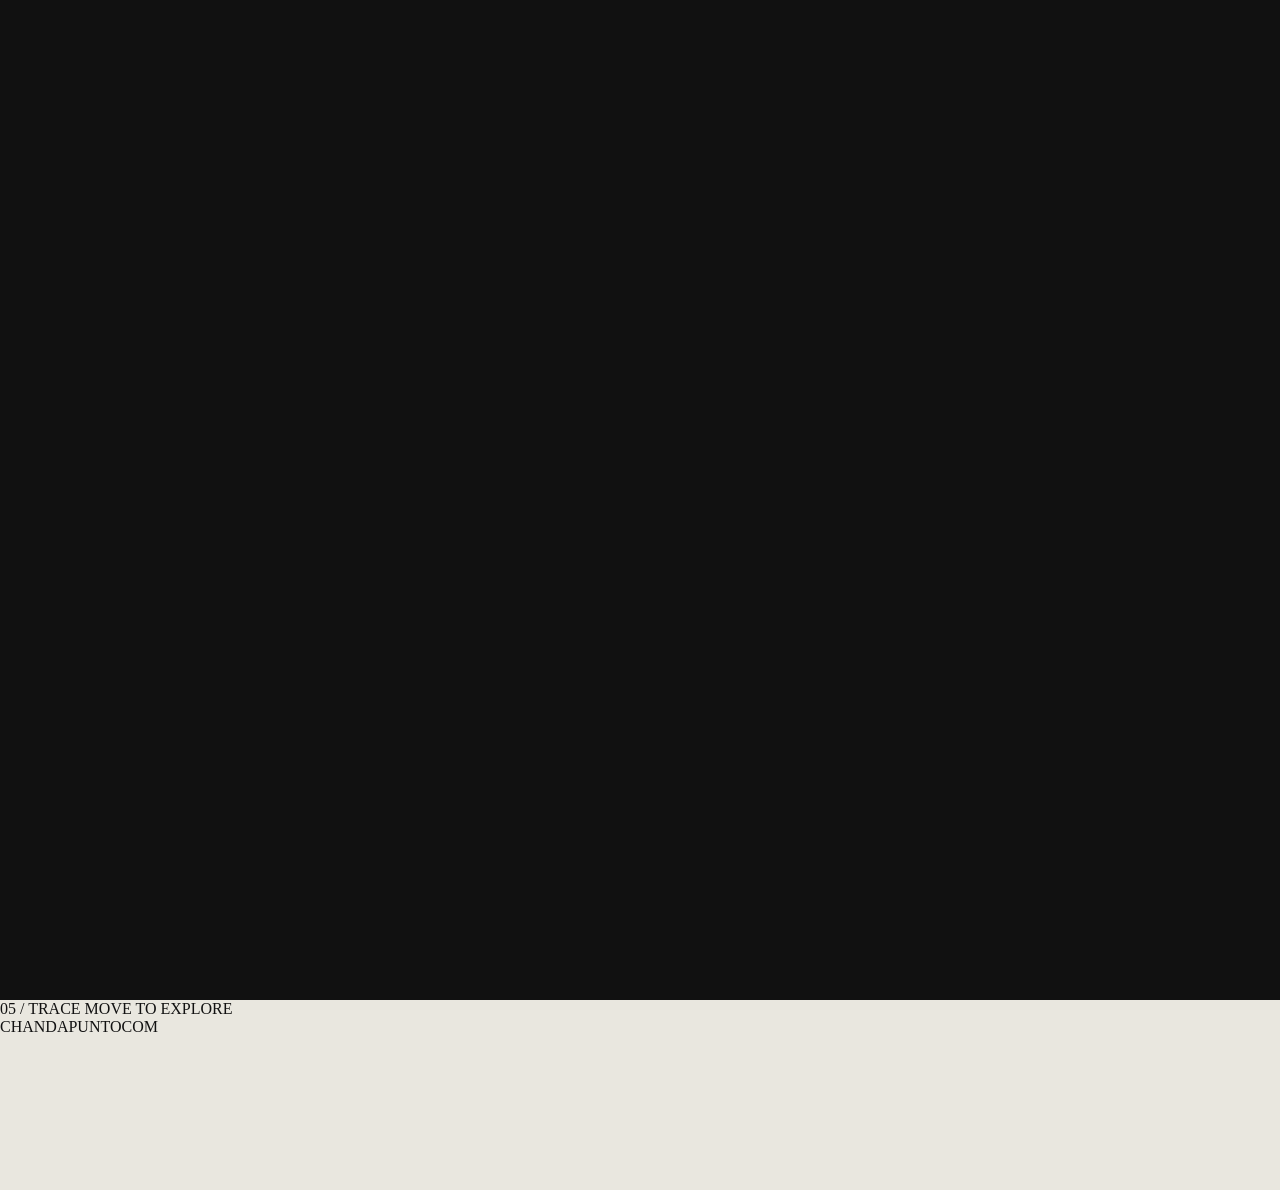
==== commit 6525a318: "Update index.html" ====
--- a/index.html
+++ b/index.html
@@ -476,7 +476,7 @@
             >
 
                 <source
-                    src="assets/images/v5_1.MP4"
+                    src="assets/images/v5_1.mp4"
                     type="video/mp4"
                 >
 
@@ -523,7 +523,26 @@
 
 </section>
 
-
+<!-- =====================================================
+     INTERACTIVE LETTERING
+===================================================== -->
+
+<section class="lettering-section">
+
+    <div class="lettering-grid"></div>
+
+    <div class="lettering-header">
+        <span>05 / TRACE</span>
+        <span>MOVE TO EXPLORE</span>
+    </div>
+
+    <div class="lettering-title">
+        CHANDAPUNTOCOM
+    </div>
+
+    <canvas id="letteringCanvas"></canvas>
+
+</section>
 
     </main>
 
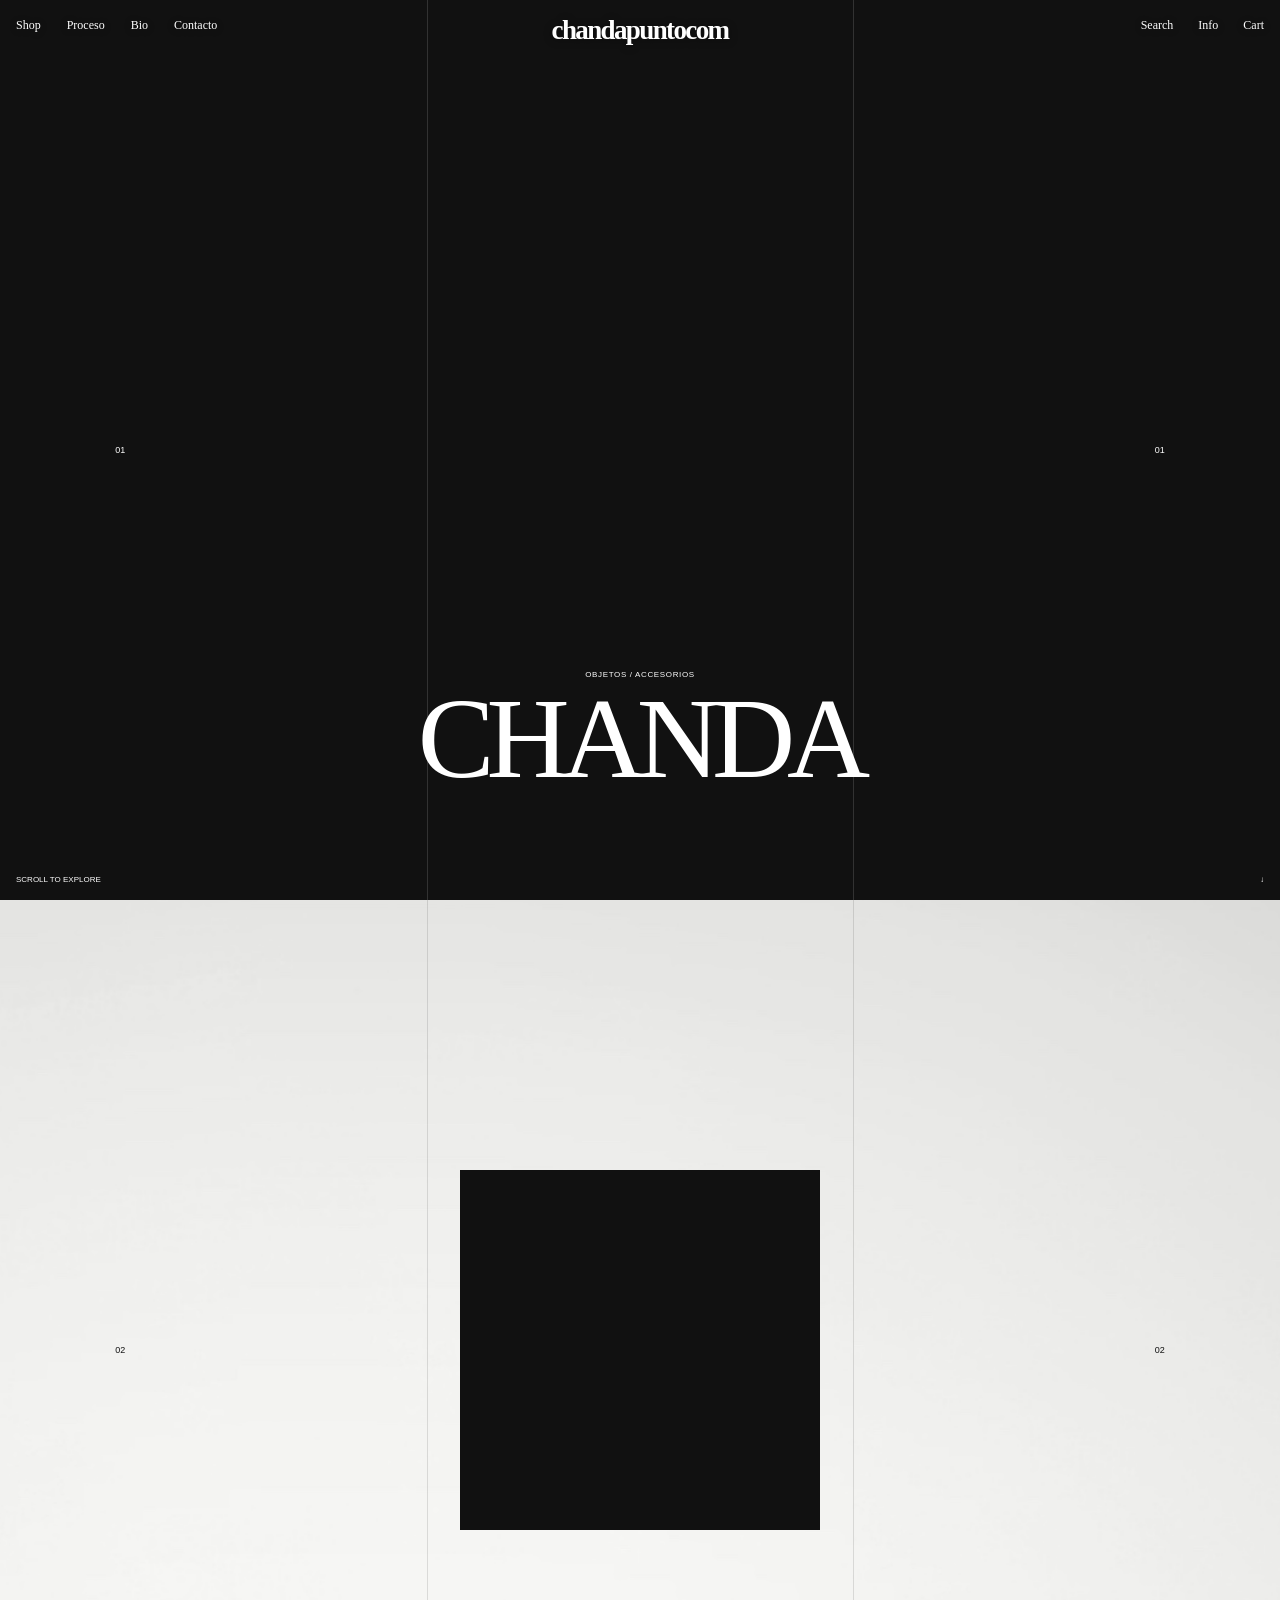
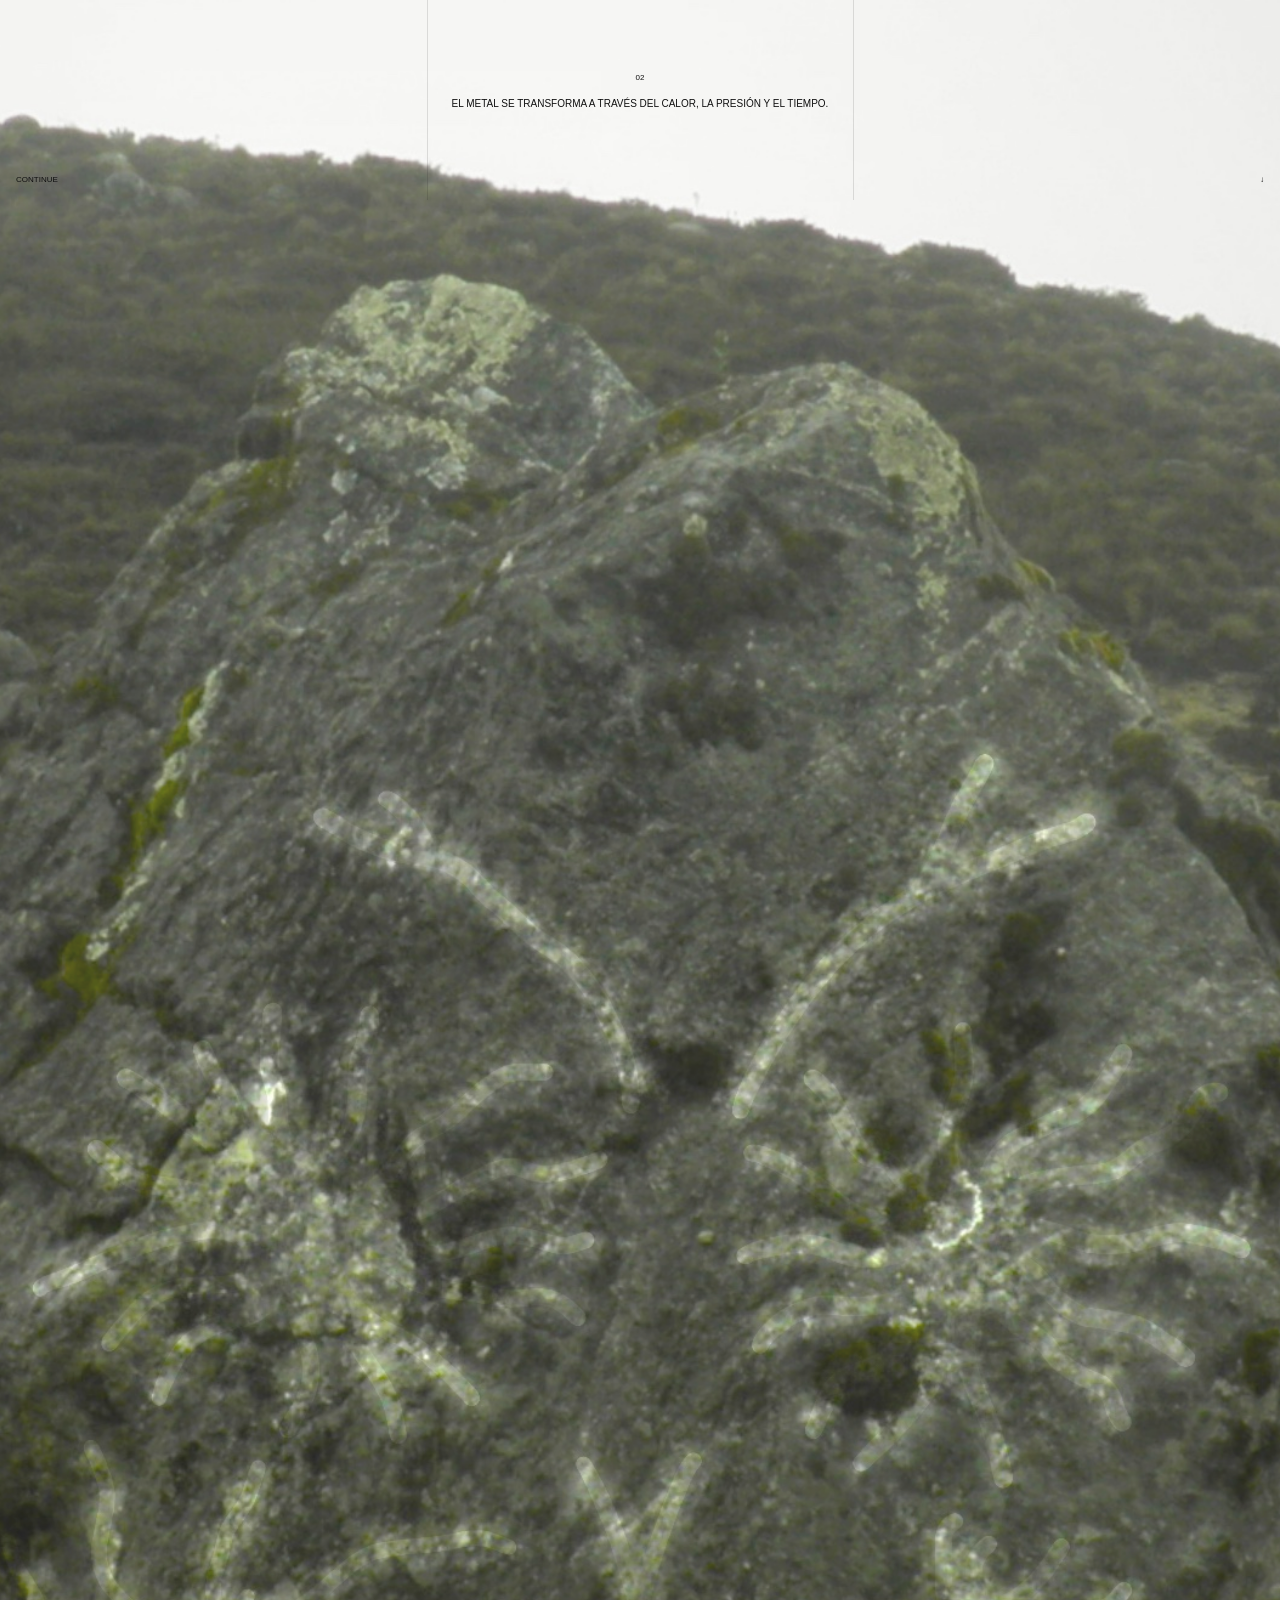
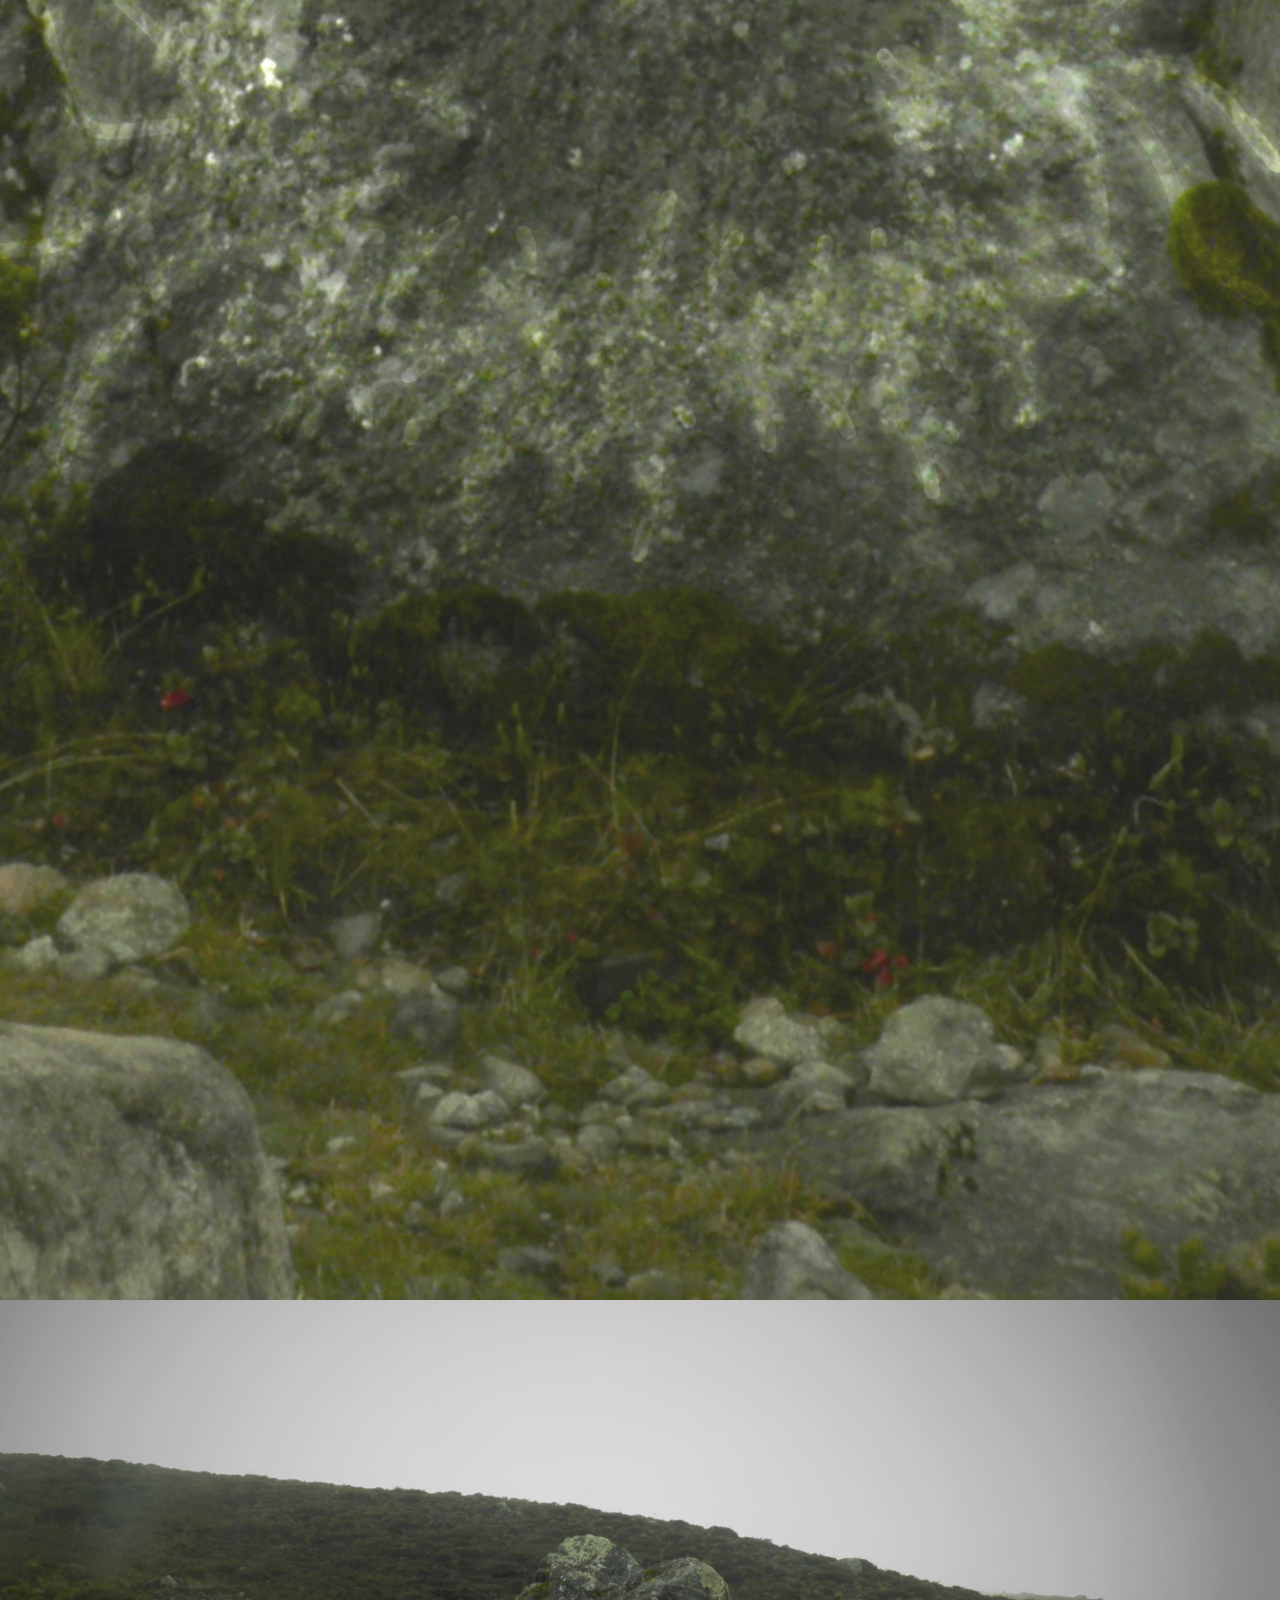
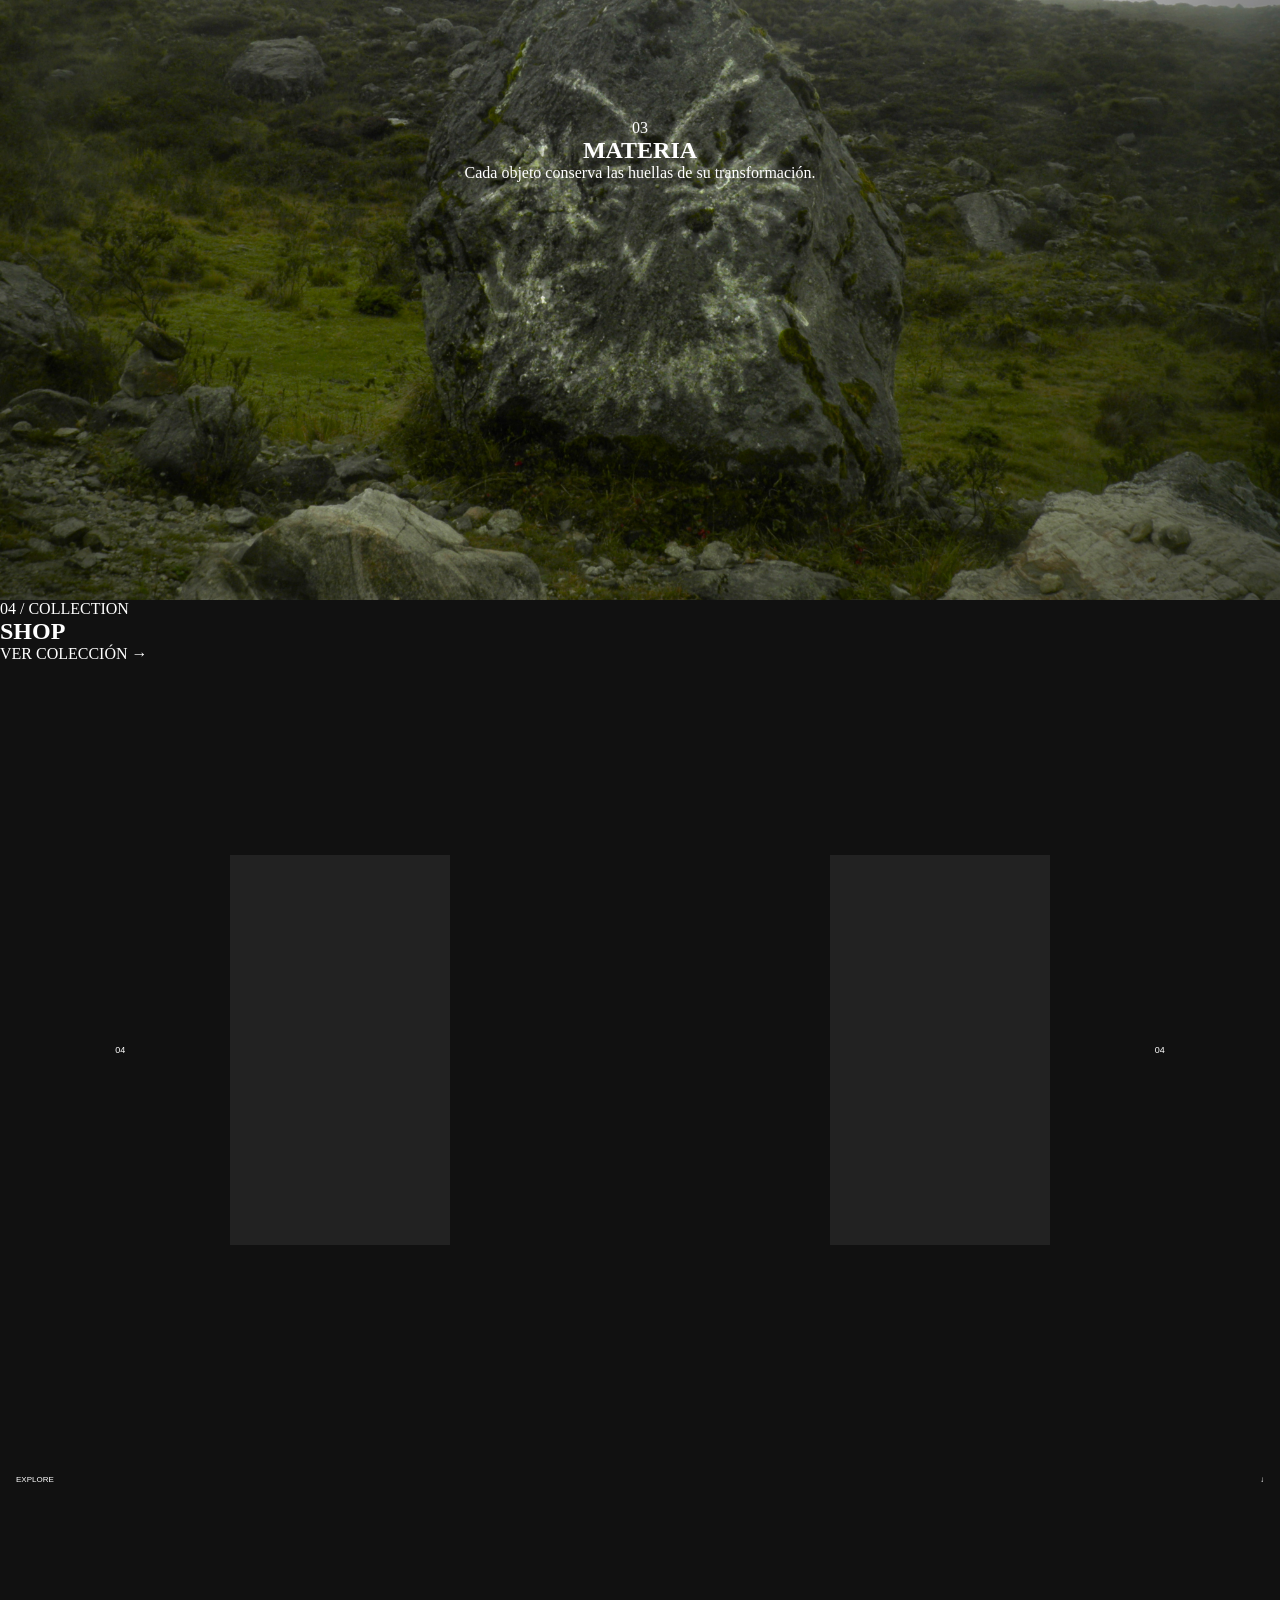
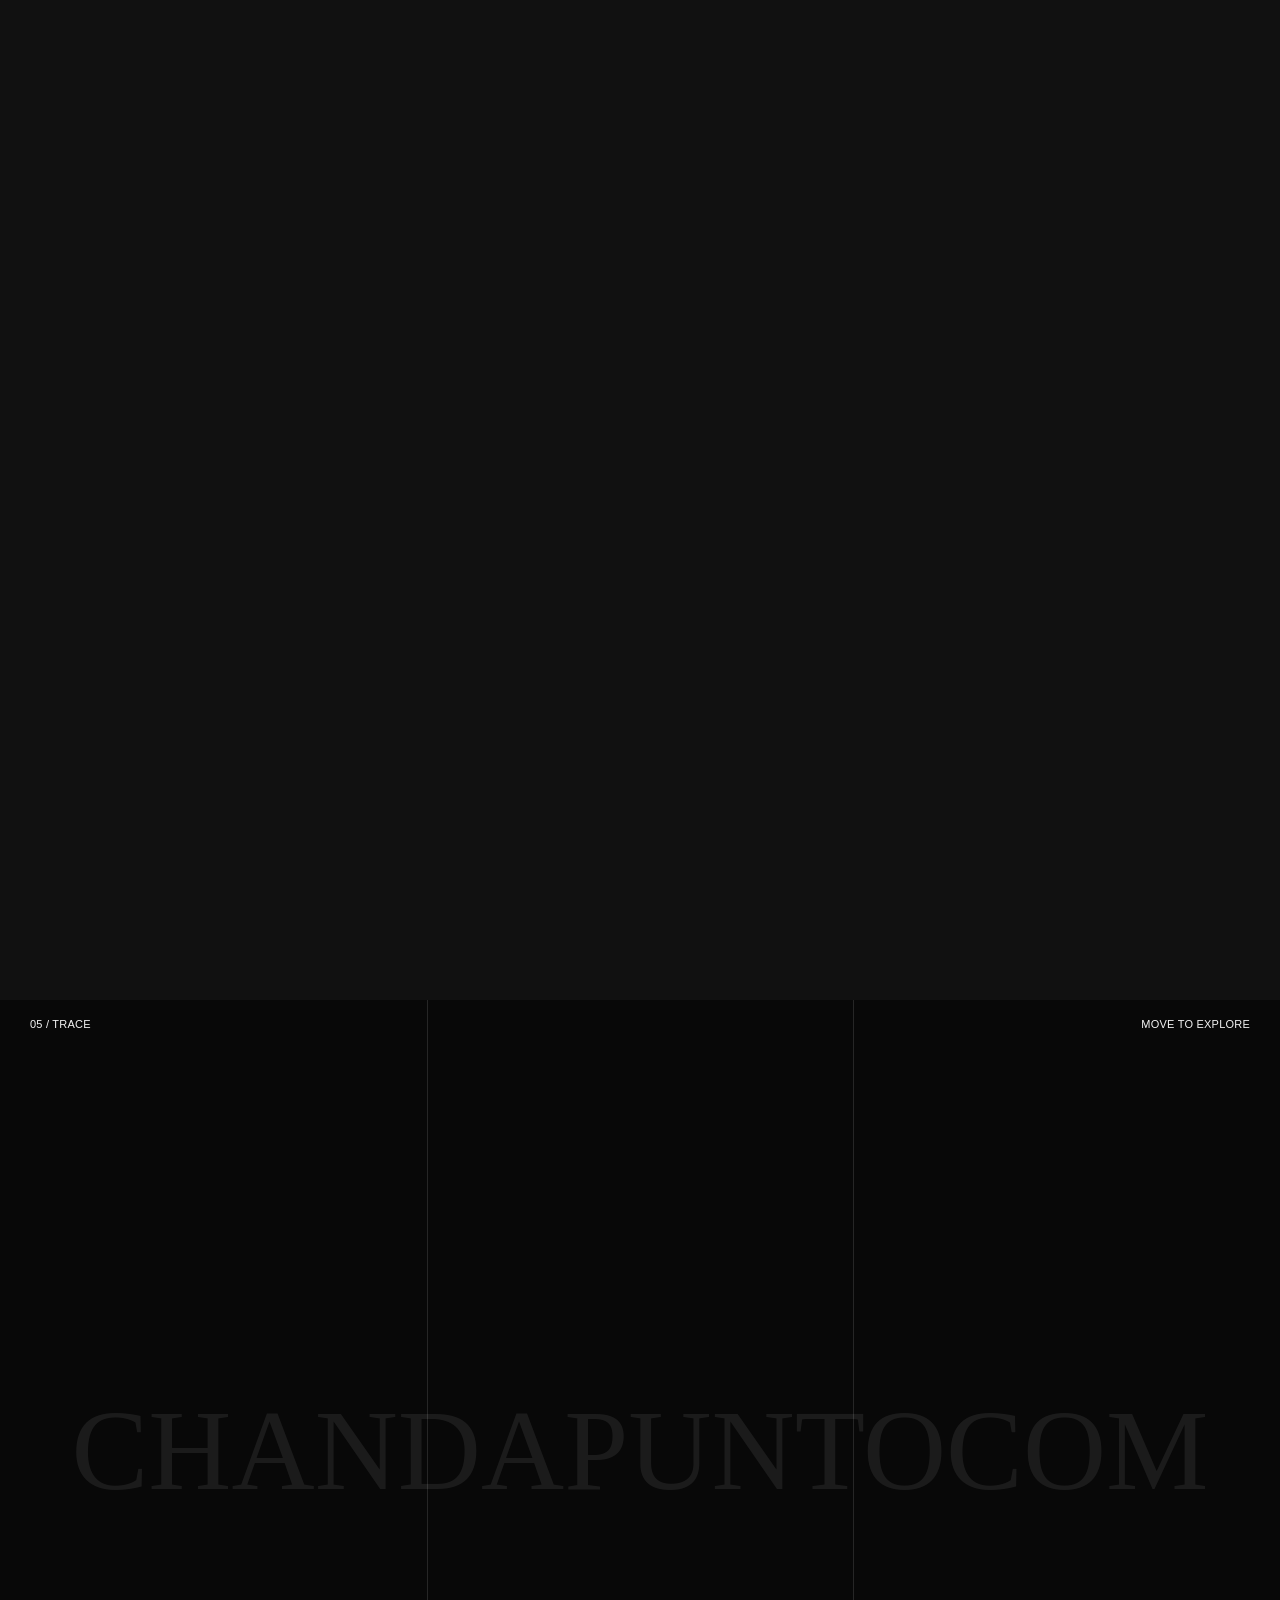
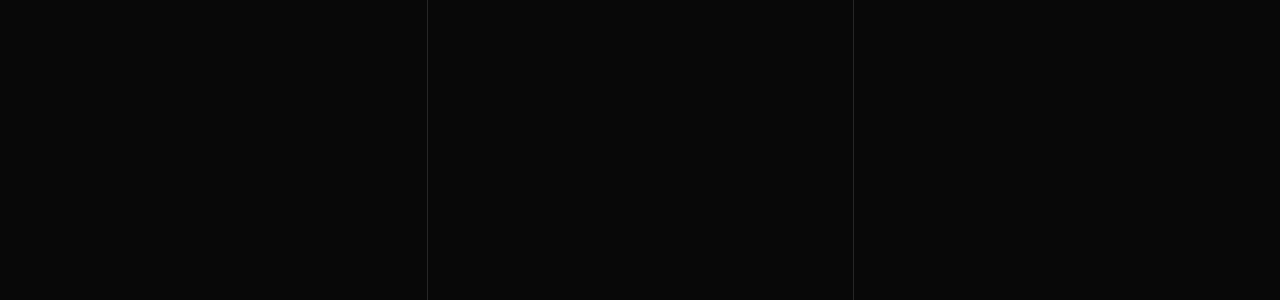
==== commit 1560dd70: "Fix HTML formatting and structure" ====
--- a/index.html
+++ b/index.html
@@ -488,21 +488,18 @@
 
         <!-- INFORMACIÓN -->
 
-        <div class="shop-info">
-
-            <span>
-                04 / COLLECTION
-            </span>
-
-            <h2>
-                SHOP
-            </h2>
-
-            <a href="#">
-                VER COLECCIÓN →
-            </a>
-
-        </div>
+<section class="shop-section" id="shop">
+
+  <div class="shop-title">
+    <span>04 / COLLECTION</span>
+    <h2>SHOP</h2>
+
+    <a href="shop.html" class="shop-link">
+      VER COLECCIÓN →
+    </a>
+  </div>
+
+</section>
 
 
 
--- a/style.css
+++ b/style.css
@@ -1236,4 +1236,1358 @@
     background:
         rgba(235, 232, 222, .12);
 
-}+}
+
+
+
+/* =====================================================
+   INTERACTIVE LETTERING
+===================================================== */
+
+.lettering-section {
+
+    position: relative;
+
+    width: 100%;
+    height: 100vh;
+
+    overflow: hidden;
+
+    background: #080808;
+
+    color: #f4f4f4;
+}
+
+
+/* =====================================================
+   GRID
+===================================================== */
+
+.lettering-grid {
+
+    position: absolute;
+
+    inset: 0;
+
+    pointer-events: none;
+
+    background-image:
+        linear-gradient(
+            to right,
+            transparent 33.333%,
+            rgba(255,255,255,0.12) 33.333%,
+            rgba(255,255,255,0.12) calc(33.333% + 1px),
+            transparent calc(33.333% + 1px)
+        ),
+        linear-gradient(
+            to right,
+            transparent 66.666%,
+            rgba(255,255,255,0.12) 66.666%,
+            rgba(255,255,255,0.12) calc(66.666% + 1px),
+            transparent calc(66.666% + 1px)
+        );
+}
+
+
+/* =====================================================
+   HEADER
+===================================================== */
+
+.lettering-header {
+
+    position: absolute;
+
+    top: 18px;
+    left: 30px;
+    right: 30px;
+
+    display: flex;
+
+    justify-content: space-between;
+
+    z-index: 10;
+
+    font-family: Arial, sans-serif;
+
+    font-size: 11px;
+
+    text-transform: uppercase;
+
+    letter-spacing: 0.02em;
+}
+
+
+/* =====================================================
+   TITLE
+===================================================== */
+
+.lettering-title {
+
+    position: absolute;
+
+    left: 50%;
+    top: 50%;
+
+    transform:
+        translate(-50%, -50%);
+
+    z-index: 2;
+
+    pointer-events: none;
+
+    font-family:
+        "Times New Roman",
+        serif;
+
+    font-size: clamp(
+        70px,
+        9vw,
+        160px
+    );
+
+    white-space: nowrap;
+
+    opacity: 0.08;
+}
+
+
+/* =====================================================
+   CANVAS
+===================================================== */
+
+#letteringCanvas {
+
+    position: absolute;
+
+    inset: 0;
+
+    width: 100%;
+    height: 100%;
+
+    z-index: 5;
+
+    cursor: crosshair;
+}
+
+
+
+
+/* =========================================================
+   SHOP PAGE
+   CHANDAPUNTOCOM
+========================================================= */
+
+
+/* ---------------------------------------------------------
+   SHOP HERO
+--------------------------------------------------------- */
+
+.shop-hero {
+  position: relative;
+  width: 100%;
+  height: 100vh;
+  min-height: 650px;
+  overflow: hidden;
+  background: #111;
+  color: #fff;
+}
+
+.shop-hero-video {
+  position: absolute;
+  inset: 0;
+
+  width: 100%;
+  height: 100%;
+
+  object-fit: cover;
+  object-position: center;
+
+  z-index: 0;
+}
+
+.shop-hero::after {
+  content: "";
+
+  position: absolute;
+  inset: 0;
+
+  background: rgba(0, 0, 0, 0.18);
+
+  pointer-events: none;
+
+  z-index: 1;
+}
+
+.shop-hero-overlay {
+  position: absolute;
+
+  left: 50%;
+  top: 50%;
+
+  transform: translate(-50%, -50%);
+
+  text-align: center;
+
+  z-index: 2;
+
+  width: 90%;
+}
+
+.shop-hero-overlay h1 {
+  margin: 12px 0;
+
+  font-family: Georgia, "Times New Roman", serif;
+
+  font-size: clamp(80px, 13vw, 210px);
+
+  font-weight: 400;
+
+  line-height: 0.8;
+
+  letter-spacing: -0.06em;
+}
+
+.shop-hero-description {
+  font-family: "DM Mono", monospace;
+
+  font-size: 10px;
+
+  letter-spacing: 0.08em;
+
+  margin-top: 28px;
+}
+
+.shop-hero-bottom {
+  position: absolute;
+
+  left: 20px;
+  right: 20px;
+  bottom: 18px;
+
+  display: flex;
+
+  justify-content: space-between;
+
+  font-family: "DM Mono", monospace;
+
+  font-size: 9px;
+
+  z-index: 3;
+}
+
+
+
+/* ---------------------------------------------------------
+   SHOP INTRO
+--------------------------------------------------------- */
+
+.shop-intro {
+
+  position: relative;
+
+  min-height: 70vh;
+
+  display: grid;
+
+  grid-template-columns: repeat(3, 1fr);
+
+  border-top: 1px solid rgba(0,0,0,.15);
+  border-bottom: 1px solid rgba(0,0,0,.15);
+
+  background: #f1f0eb;
+
+  color: #111;
+
+}
+
+.shop-intro > div {
+
+  border-right: 1px solid rgba(0,0,0,.15);
+
+}
+
+.shop-intro > div:last-child {
+
+  border-right: none;
+
+}
+
+.shop-intro-number {
+
+  padding: 30px;
+
+  font-family: "DM Mono", monospace;
+
+  font-size: 10px;
+
+}
+
+.shop-intro-content {
+
+  display: flex;
+
+  flex-direction: column;
+
+  justify-content: center;
+
+  align-items: center;
+
+  text-align: center;
+
+  padding: 40px;
+
+}
+
+.shop-intro-content h2 {
+
+  margin: 20px 0;
+
+  font-family: Georgia, "Times New Roman", serif;
+
+  font-size: clamp(70px, 10vw, 160px);
+
+  font-weight: 400;
+
+  line-height: .8;
+
+  letter-spacing: -0.06em;
+
+}
+
+.shop-intro-content p:not(.eyebrow) {
+
+  max-width: 320px;
+
+  font-family: "Space Grotesk", sans-serif;
+
+  font-size: 12px;
+
+  line-height: 1.5;
+
+}
+
+.shop-intro-side {
+
+  padding: 30px;
+
+  font-family: "DM Mono", monospace;
+
+  font-size: 10px;
+
+}
+
+
+
+/* ---------------------------------------------------------
+   PRODUCTS HEADER
+--------------------------------------------------------- */
+
+.shop-products {
+
+  position: relative;
+
+  background: #f1f0eb;
+
+  color: #111;
+
+  padding: 100px 30px 160px;
+
+}
+
+.shop-products-header {
+
+  display: flex;
+
+  justify-content: space-between;
+
+  align-items: flex-end;
+
+  margin-bottom: 80px;
+
+}
+
+.shop-products-header h2 {
+
+  margin: 20px 0 0;
+
+  font-family: Georgia, "Times New Roman", serif;
+
+  font-size: clamp(70px, 10vw, 150px);
+
+  font-weight: 400;
+
+  letter-spacing: -0.06em;
+
+  line-height: .8;
+
+}
+
+.shop-products-header > span {
+
+  font-family: "DM Mono", monospace;
+
+  font-size: 9px;
+
+}
+
+
+
+/* ---------------------------------------------------------
+   PRODUCT GRID
+--------------------------------------------------------- */
+
+.shop-products {
+
+  display: grid;
+
+  grid-template-columns:
+    repeat(12, minmax(0, 1fr));
+
+  column-gap: 20px;
+
+  row-gap: 120px;
+
+}
+
+.shop-products-header {
+
+  grid-column: 1 / -1;
+
+}
+
+
+
+/*
+   PRODUCT 01
+*/
+
+.product-card:nth-of-type(2) {
+
+  grid-column: 1 / span 5;
+
+}
+
+
+/*
+   PRODUCT 02
+*/
+
+.product-card:nth-of-type(3) {
+
+  grid-column: 7 / span 4;
+
+  margin-top: 120px;
+
+}
+
+
+/*
+   PRODUCT 03
+*/
+
+.product-card:nth-of-type(4) {
+
+  grid-column: 3 / span 4;
+
+  margin-top: 100px;
+
+}
+
+
+/*
+   PRODUCT 04
+*/
+
+.product-card:nth-of-type(5) {
+
+  grid-column: 8 / span 5;
+
+  margin-top: 40px;
+
+}
+
+
+/*
+   PRODUCT 05
+*/
+
+.product-card:nth-of-type(6) {
+
+  grid-column: 1 / span 4;
+
+  margin-top: 100px;
+
+}
+
+
+/*
+   PRODUCT 06
+*/
+
+.product-card:nth-of-type(7) {
+
+  grid-column: 6 / span 5;
+
+  margin-top: 80px;
+
+}
+
+
+
+/* ---------------------------------------------------------
+   PRODUCT IMAGE
+--------------------------------------------------------- */
+
+.product-image {
+
+  position: relative;
+
+  width: 100%;
+
+  aspect-ratio: 1 / 1.15;
+
+  overflow: hidden;
+
+  background: #deddd8;
+
+}
+
+.product-image img {
+
+  width: 100%;
+
+  height: 100%;
+
+  display: block;
+
+  object-fit: cover;
+
+  transition:
+    transform .8s cubic-bezier(.2,.7,.2,1);
+
+}
+
+.product-card:hover .product-image img {
+
+  transform: scale(1.04);
+
+}
+
+
+
+/* ---------------------------------------------------------
+   PRODUCT HOVER
+--------------------------------------------------------- */
+
+.product-hover {
+
+  position: absolute;
+
+  inset: 0;
+
+  display: flex;
+
+  justify-content: center;
+
+  align-items: center;
+
+  background: rgba(0,0,0,.45);
+
+  color: white;
+
+  font-family: "DM Mono", monospace;
+
+  font-size: 10px;
+
+  letter-spacing: .05em;
+
+  opacity: 0;
+
+  transition: opacity .3s ease;
+
+}
+
+.product-card:hover .product-hover {
+
+  opacity: 1;
+
+}
+
+
+
+/* ---------------------------------------------------------
+   PRODUCT INFORMATION
+--------------------------------------------------------- */
+
+.product-info {
+
+  display: flex;
+
+  justify-content: space-between;
+
+  align-items: flex-start;
+
+  gap: 20px;
+
+  padding-top: 14px;
+
+}
+
+.product-info h3 {
+
+  margin: 0;
+
+  font-family: "Space Grotesk", sans-serif;
+
+  font-size: 12px;
+
+  font-weight: 500;
+
+}
+
+.product-info p {
+
+  margin: 5px 0 0;
+
+  font-family: "DM Mono", monospace;
+
+  font-size: 9px;
+
+  opacity: .6;
+
+}
+
+.product-price {
+
+  white-space: nowrap;
+
+  font-family: "DM Mono", monospace;
+
+  font-size: 10px;
+
+}
+
+
+
+/* ---------------------------------------------------------
+   ADD TO CART
+--------------------------------------------------------- */
+
+.add-to-cart {
+
+  width: 100%;
+
+  margin-top: 14px;
+
+  padding: 12px 10px;
+
+  border: 1px solid #111;
+
+  background: transparent;
+
+  color: #111;
+
+  font-family: "DM Mono", monospace;
+
+  font-size: 9px;
+
+  letter-spacing: .04em;
+
+  cursor: pointer;
+
+  transition:
+    background .25s ease,
+    color .25s ease;
+
+}
+
+.add-to-cart:hover {
+
+  background: #111;
+
+  color: #fff;
+
+}
+
+
+
+/* ---------------------------------------------------------
+   SHOP INFORMATION
+--------------------------------------------------------- */
+
+.shop-information {
+
+  grid-column: 1 / -1;
+
+  display: grid;
+
+  grid-template-columns: 1fr 1fr;
+
+  gap: 60px;
+
+  margin-top: 180px;
+
+  padding-top: 50px;
+
+  border-top: 1px solid rgba(0,0,0,.2);
+
+}
+
+.shop-information h2 {
+
+  margin-top: 25px;
+
+  font-family: Georgia, "Times New Roman", serif;
+
+  font-size: clamp(50px, 7vw, 110px);
+
+  font-weight: 400;
+
+  line-height: .85;
+
+  letter-spacing: -.05em;
+
+}
+
+.shop-information-text {
+
+  max-width: 400px;
+
+  font-family: "Space Grotesk", sans-serif;
+
+  font-size: 13px;
+
+  line-height: 1.5;
+
+}
+
+.shop-information-text p + p {
+
+  margin-top: 30px;
+
+}
+
+
+
+/* ---------------------------------------------------------
+   CART DRAWER
+--------------------------------------------------------- */
+
+.cart-overlay {
+
+  position: fixed;
+
+  inset: 0;
+
+  background: rgba(0,0,0,.35);
+
+  opacity: 0;
+
+  visibility: hidden;
+
+  transition:
+    opacity .3s ease,
+    visibility .3s ease;
+
+  z-index: 998;
+
+}
+
+.cart-drawer {
+
+  position: fixed;
+
+  top: 0;
+  right: 0;
+
+  width: min(480px, 90vw);
+
+  height: 100vh;
+
+  background: #f1f0eb;
+
+  color: #111;
+
+  transform: translateX(100%);
+
+  transition:
+    transform .45s cubic-bezier(.2,.7,.2,1);
+
+  z-index: 999;
+
+  display: flex;
+
+  flex-direction: column;
+
+}
+
+.cart-drawer.active {
+
+  transform: translateX(0);
+
+}
+
+.cart-overlay.active {
+
+  opacity: 1;
+
+  visibility: visible;
+
+}
+
+
+
+/* ---------------------------------------------------------
+   CART HEADER
+--------------------------------------------------------- */
+
+.cart-header {
+
+  display: flex;
+
+  justify-content: space-between;
+
+  align-items: center;
+
+  padding: 25px;
+
+  border-bottom: 1px solid rgba(0,0,0,.15);
+
+}
+
+.cart-header h2 {
+
+  margin: 0;
+
+  font-family: "Space Grotesk", sans-serif;
+
+  font-size: 13px;
+
+  font-weight: 500;
+
+}
+
+.cart-header button {
+
+  border: none;
+
+  background: none;
+
+  font-size: 25px;
+
+  cursor: pointer;
+
+}
+
+
+
+/* ---------------------------------------------------------
+   CART ITEMS
+--------------------------------------------------------- */
+
+.cart-items {
+
+  flex: 1;
+
+  overflow-y: auto;
+
+  padding: 25px;
+
+}
+
+.cart-item {
+
+  display: grid;
+
+  grid-template-columns: 70px 1fr auto;
+
+  gap: 15px;
+
+  padding: 15px 0;
+
+  border-bottom: 1px solid rgba(0,0,0,.15);
+
+}
+
+.cart-item-image {
+
+  width: 70px;
+
+  height: 70px;
+
+  overflow: hidden;
+
+  background: #ddd;
+
+}
+
+.cart-item-image img {
+
+  width: 100%;
+
+  height: 100%;
+
+  object-fit: cover;
+
+}
+
+.cart-item-info h3 {
+
+  margin: 0 0 5px;
+
+  font-family: "Space Grotesk", sans-serif;
+
+  font-size: 11px;
+
+}
+
+.cart-item-info p {
+
+  margin: 0;
+
+  font-family: "DM Mono", monospace;
+
+  font-size: 9px;
+
+}
+
+.cart-item-remove {
+
+  border: none;
+
+  background: none;
+
+  cursor: pointer;
+
+  font-family: "DM Mono", monospace;
+
+  font-size: 9px;
+
+}
+
+
+
+/* ---------------------------------------------------------
+   CART FOOTER
+--------------------------------------------------------- */
+
+.cart-footer {
+
+  padding: 25px;
+
+  border-top: 1px solid rgba(0,0,0,.15);
+
+}
+
+.cart-total {
+
+  display: flex;
+
+  justify-content: space-between;
+
+  margin-bottom: 20px;
+
+  font-family: "DM Mono", monospace;
+
+  font-size: 10px;
+
+}
+
+.checkout-button {
+
+  width: 100%;
+
+  padding: 16px;
+
+  border: none;
+
+  background: #111;
+
+  color: white;
+
+  font-family: "DM Mono", monospace;
+
+  font-size: 10px;
+
+  cursor: pointer;
+
+}
+
+.checkout-button:hover {
+
+  opacity: .8;
+
+}
+
+
+
+/* ---------------------------------------------------------
+   CART BUTTON
+--------------------------------------------------------- */
+
+.cart-button {
+
+  border: none;
+
+  background: transparent;
+
+  cursor: pointer;
+
+  font-family: "DM Mono", monospace;
+
+  font-size: 9px;
+
+  padding: 0;
+
+}
+
+.cart-button span {
+
+  margin-left: 4px;
+
+}
+
+
+
+/* ---------------------------------------------------------
+   MOBILE
+--------------------------------------------------------- */
+
+@media (max-width: 768px) {
+
+
+  .shop-hero {
+
+    height: 85vh;
+
+    min-height: 600px;
+
+  }
+
+
+  .shop-hero-overlay h1 {
+
+    font-size: 25vw;
+
+  }
+
+
+  .shop-intro {
+
+    grid-template-columns: 1fr;
+
+  }
+
+
+  .shop-intro-number,
+  .shop-intro-side {
+
+    min-height: 100px;
+
+  }
+
+
+  .shop-intro-content {
+
+    min-height: 60vh;
+
+  }
+
+
+  .shop-products {
+
+    display: grid;
+
+    grid-template-columns: 1fr 1fr;
+
+    column-gap: 10px;
+
+    row-gap: 70px;
+
+    padding: 60px 15px 100px;
+
+  }
+
+
+  .shop-products-header {
+
+    grid-column: 1 / -1;
+
+    margin-bottom: 30px;
+
+  }
+
+
+  .shop-products-header h2 {
+
+    font-size: 22vw;
+
+  }
+
+
+  .product-card:nth-of-type(n) {
+
+    grid-column: auto;
+
+    margin-top: 0;
+
+  }
+
+
+  .product-card:nth-of-type(odd) {
+
+    margin-top: 50px;
+
+  }
+
+
+  .product-info {
+
+    display: block;
+
+  }
+
+
+  .product-price {
+
+    margin-top: 8px;
+
+  }
+
+
+  .add-to-cart {
+
+    font-size: 8px;
+
+  }
+
+
+  .shop-information {
+
+    grid-column: 1 / -1;
+
+    grid-template-columns: 1fr;
+
+    margin-top: 100px;
+
+  }
+
+}
+
+/* =========================================
+   SHOP — HEADER
+========================================= */
+
+.site-header {
+  position: fixed;
+  top: 0;
+  left: 0;
+
+  width: 100%;
+  height: 50px;
+
+  padding: 0 30px;
+  box-sizing: border-box;
+
+  display: grid;
+  grid-template-columns: 1fr 1fr 1fr;
+  align-items: center;
+
+  background: #e9e7df;
+  color: #111;
+
+  z-index: 1000;
+
+  font-family: "Space Grotesk", sans-serif;
+  font-size: 11px;
+  text-transform: uppercase;
+}
+
+
+/* LOGO */
+
+.header-brand {
+  justify-self: start;
+}
+
+.header-brand a {
+  color: inherit;
+  text-decoration: none;
+}
+
+
+/* NAVEGACIÓN CENTRAL */
+
+.header-nav {
+  display: flex;
+  justify-content: center;
+  align-items: center;
+  gap: 32px;
+}
+
+.header-nav a {
+  color: inherit;
+  text-decoration: none;
+  transition: opacity 0.2s ease;
+}
+
+.header-nav a:hover {
+  opacity: 0.5;
+}
+
+
+/* DERECHA */
+
+.header-right {
+  justify-self: end;
+
+  display: flex;
+  align-items: center;
+  gap: 24px;
+}
+
+
+/* SOUND */
+
+.sound-toggle {
+  border: none;
+  background: none;
+
+  padding: 0;
+
+  font-family: inherit;
+  font-size: inherit;
+  text-transform: uppercase;
+
+  color: inherit;
+
+  cursor: pointer;
+
+  display: flex;
+  align-items: center;
+  gap: 7px;
+}
+
+.sound-dot {
+  width: 5px;
+  height: 5px;
+
+  background: #777;
+
+  border-radius: 50%;
+
+  display: inline-block;
+}
+
+
+/* CART */
+
+.cart-link {
+  color: inherit;
+  text-decoration: none;
+}
+
+#cart-count {
+  margin-left: 3px;
+}
+
+
+/* =========================================
+   MOBILE MENU
+========================================= */
+
+.mobile-menu {
+  display: none;
+}
+
+
+/* =========================================
+   EVITAR QUE EL HERO QUEDE DEBAJO DEL NAV
+========================================= */
+
+.shop-page {
+  padding-top: 50px;
+}
+
+
+/* =========================================
+   MOBILE
+========================================= */
+
+@media (max-width: 768px) {
+
+  .site-header {
+    height: 50px;
+
+    padding: 0 18px;
+
+    grid-template-columns: 1fr auto;
+  }
+
+  .header-nav {
+    display: none;
+  }
+
+  .header-right {
+    gap: 16px;
+  }
+
+  .sound-toggle {
+    display: none;
+  }
+
+  .mobile-menu {
+    position: fixed;
+
+    top: 0;
+    left: 0;
+
+    width: 100%;
+    height: 100vh;
+
+    background: #e9e7df;
+    color: #111;
+
+    z-index: 2000;
+
+    display: none;
+
+    align-items: center;
+    justify-content: center;
+  }
+
+  .mobile-menu.active {
+    display: flex;
+  }
+
+  .mobile-menu nav {
+    display: flex;
+    flex-direction: column;
+
+    align-items: center;
+
+    gap: 20px;
+  }
+
+  .mobile-menu nav a {
+    color: inherit;
+    text-decoration: none;
+
+    font-family: "Space Grotesk", sans-serif;
+    font-size: 18px;
+  }
+
+  .mobile-menu-close {
+    position: absolute;
+
+    top: 18px;
+    right: 20px;
+
+    border: none;
+    background: none;
+
+    font-size: 25px;
+
+    cursor: pointer;
+  }
+}
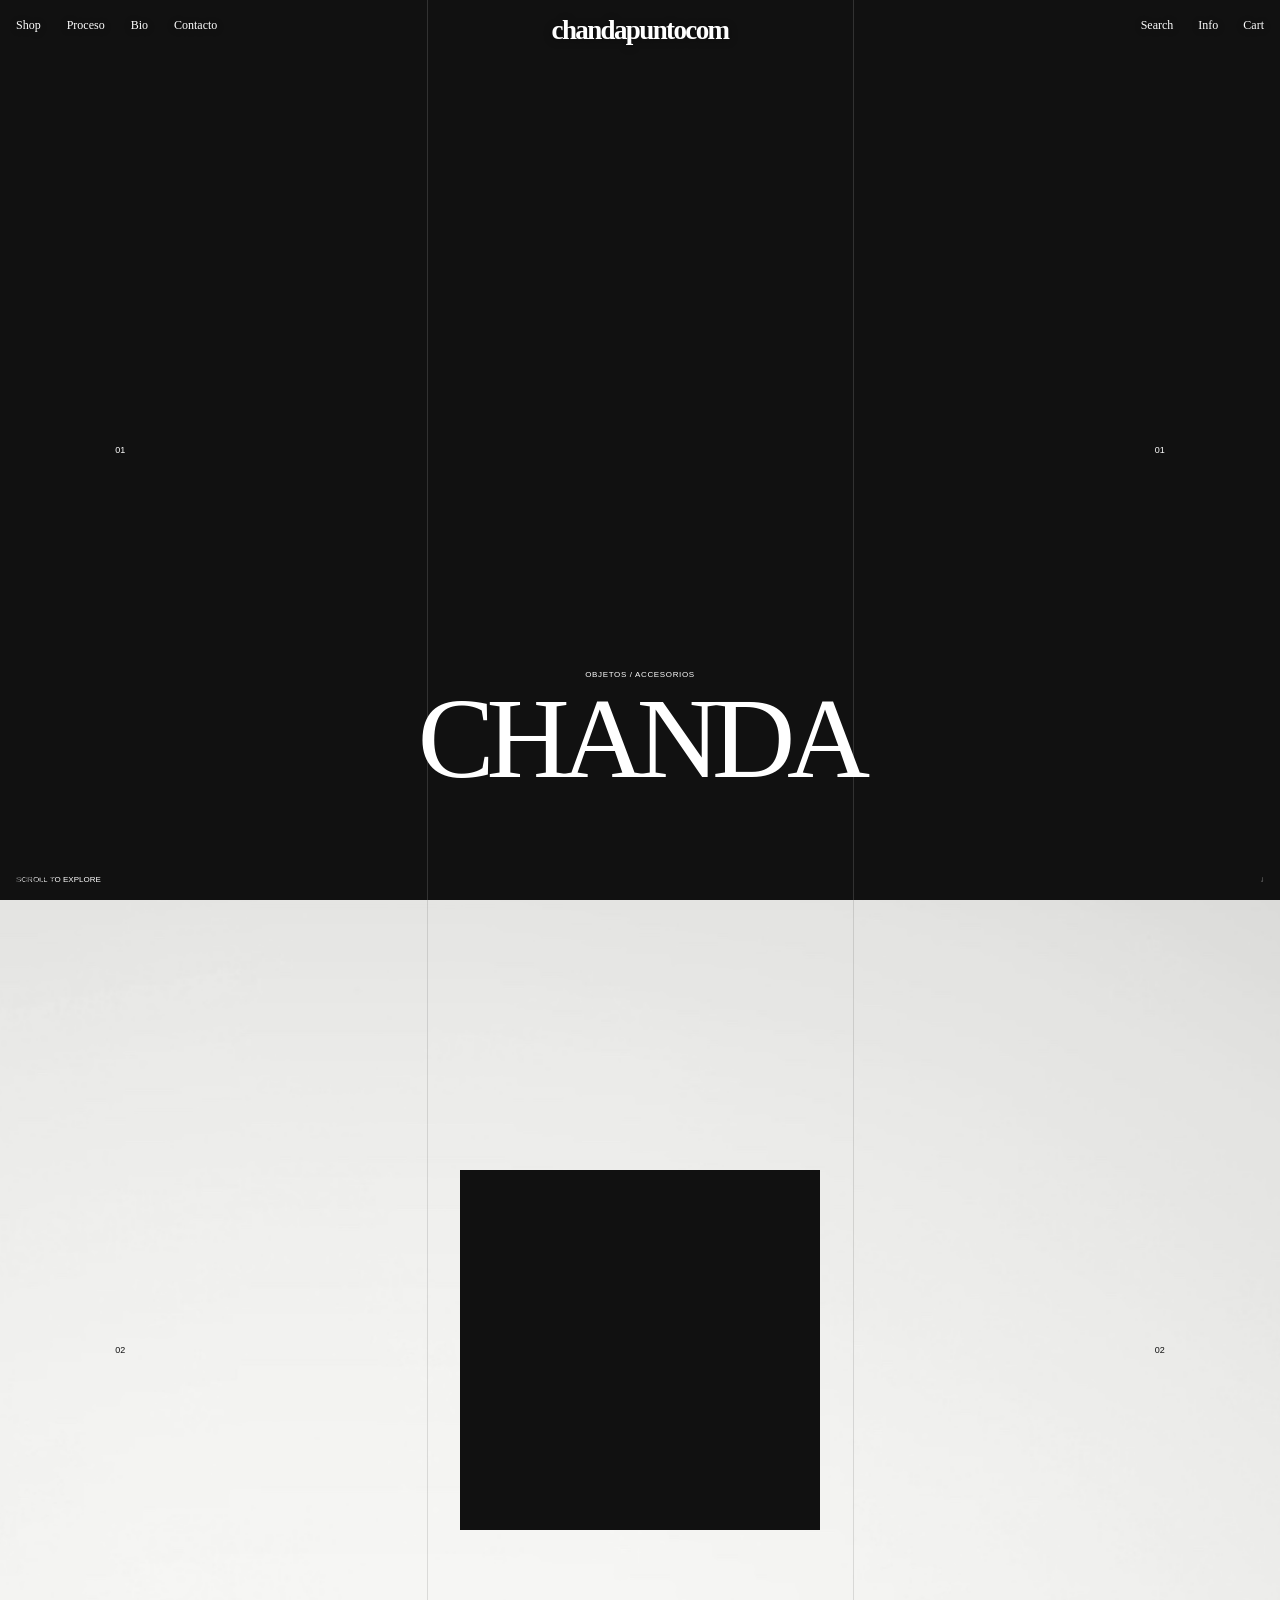
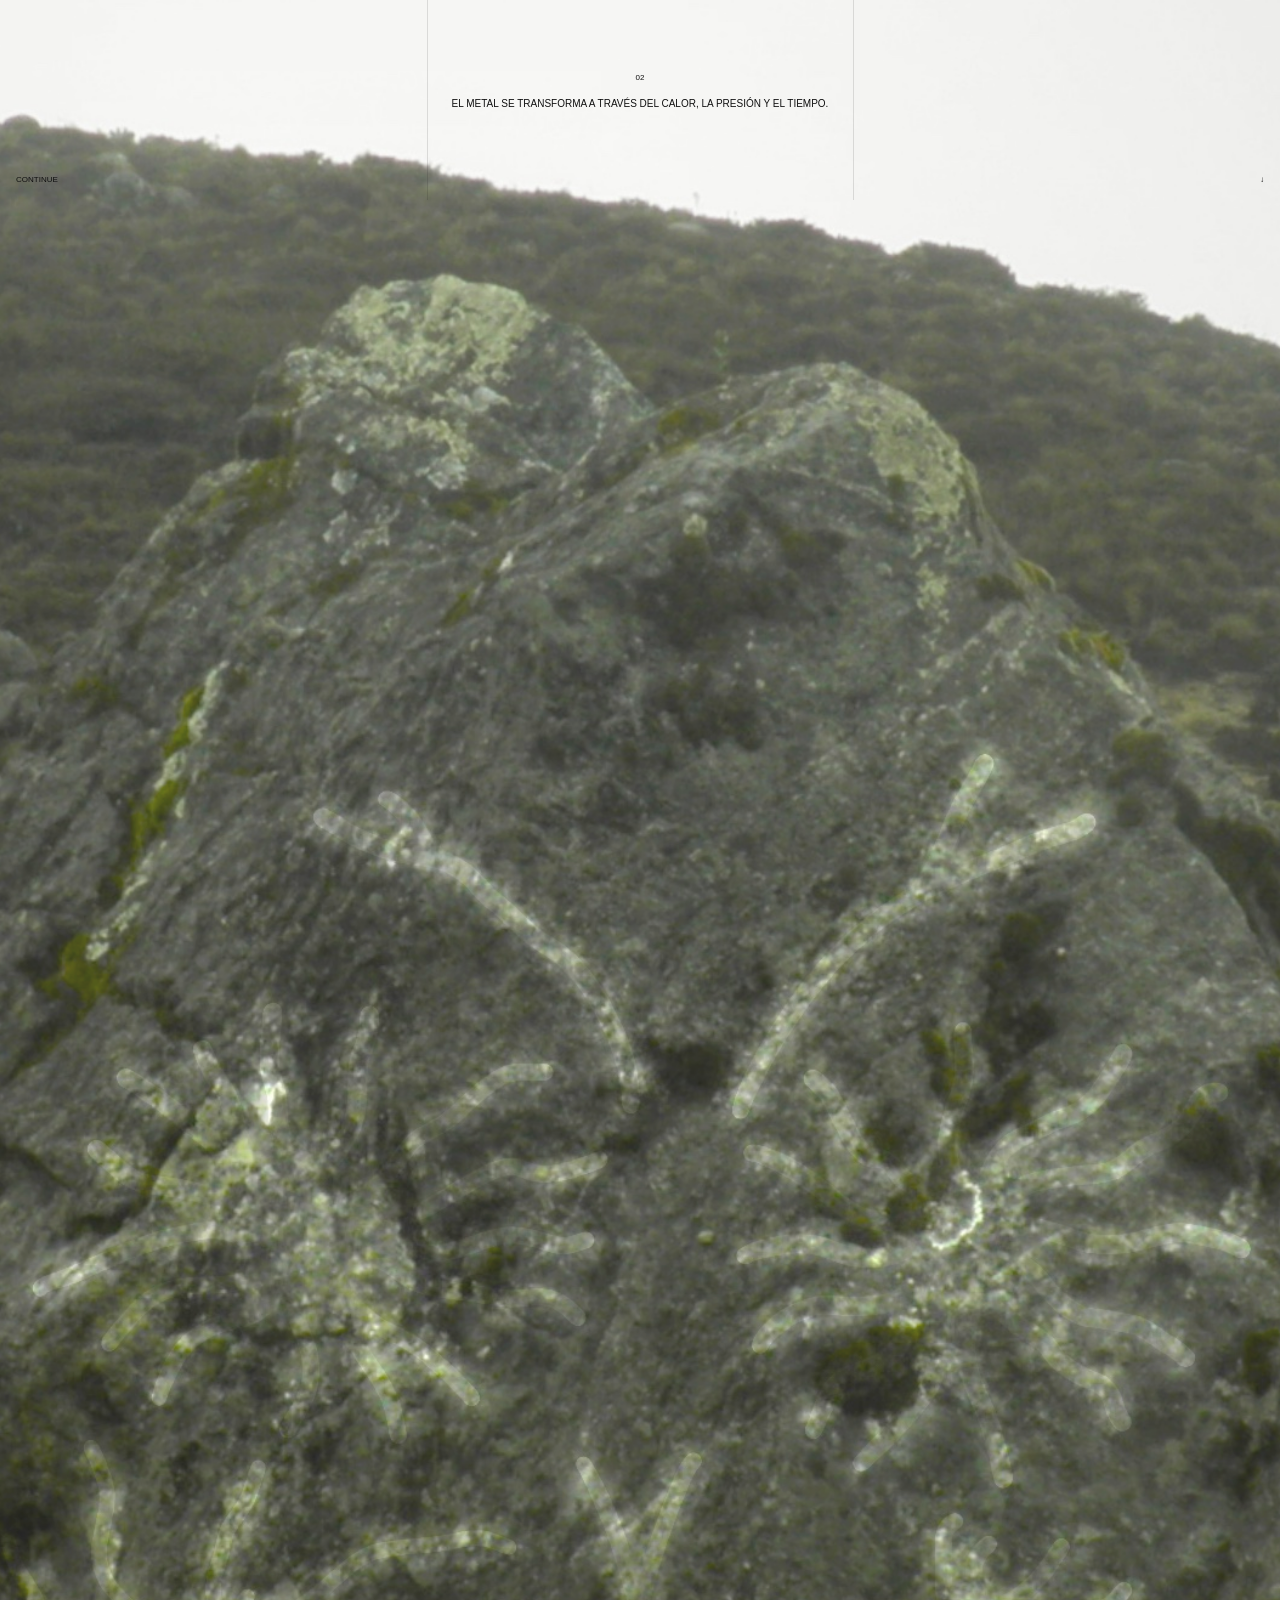
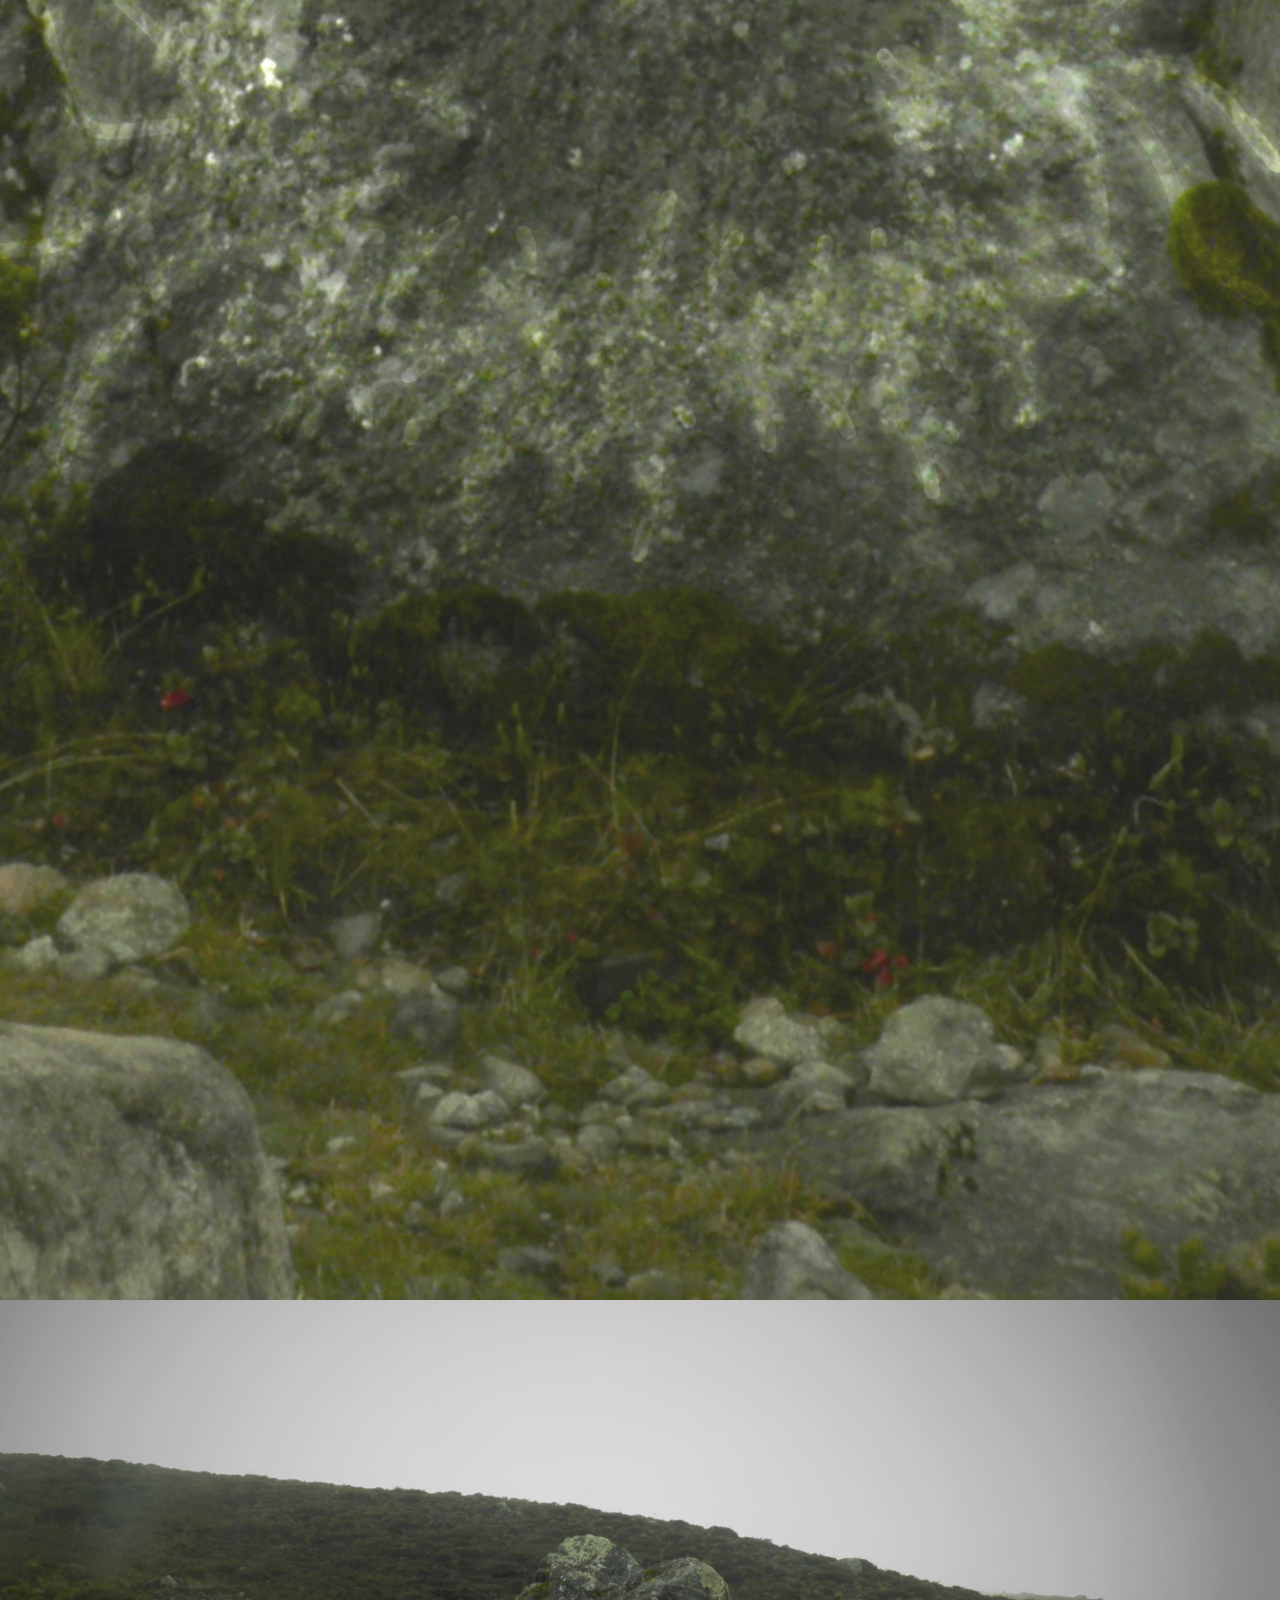
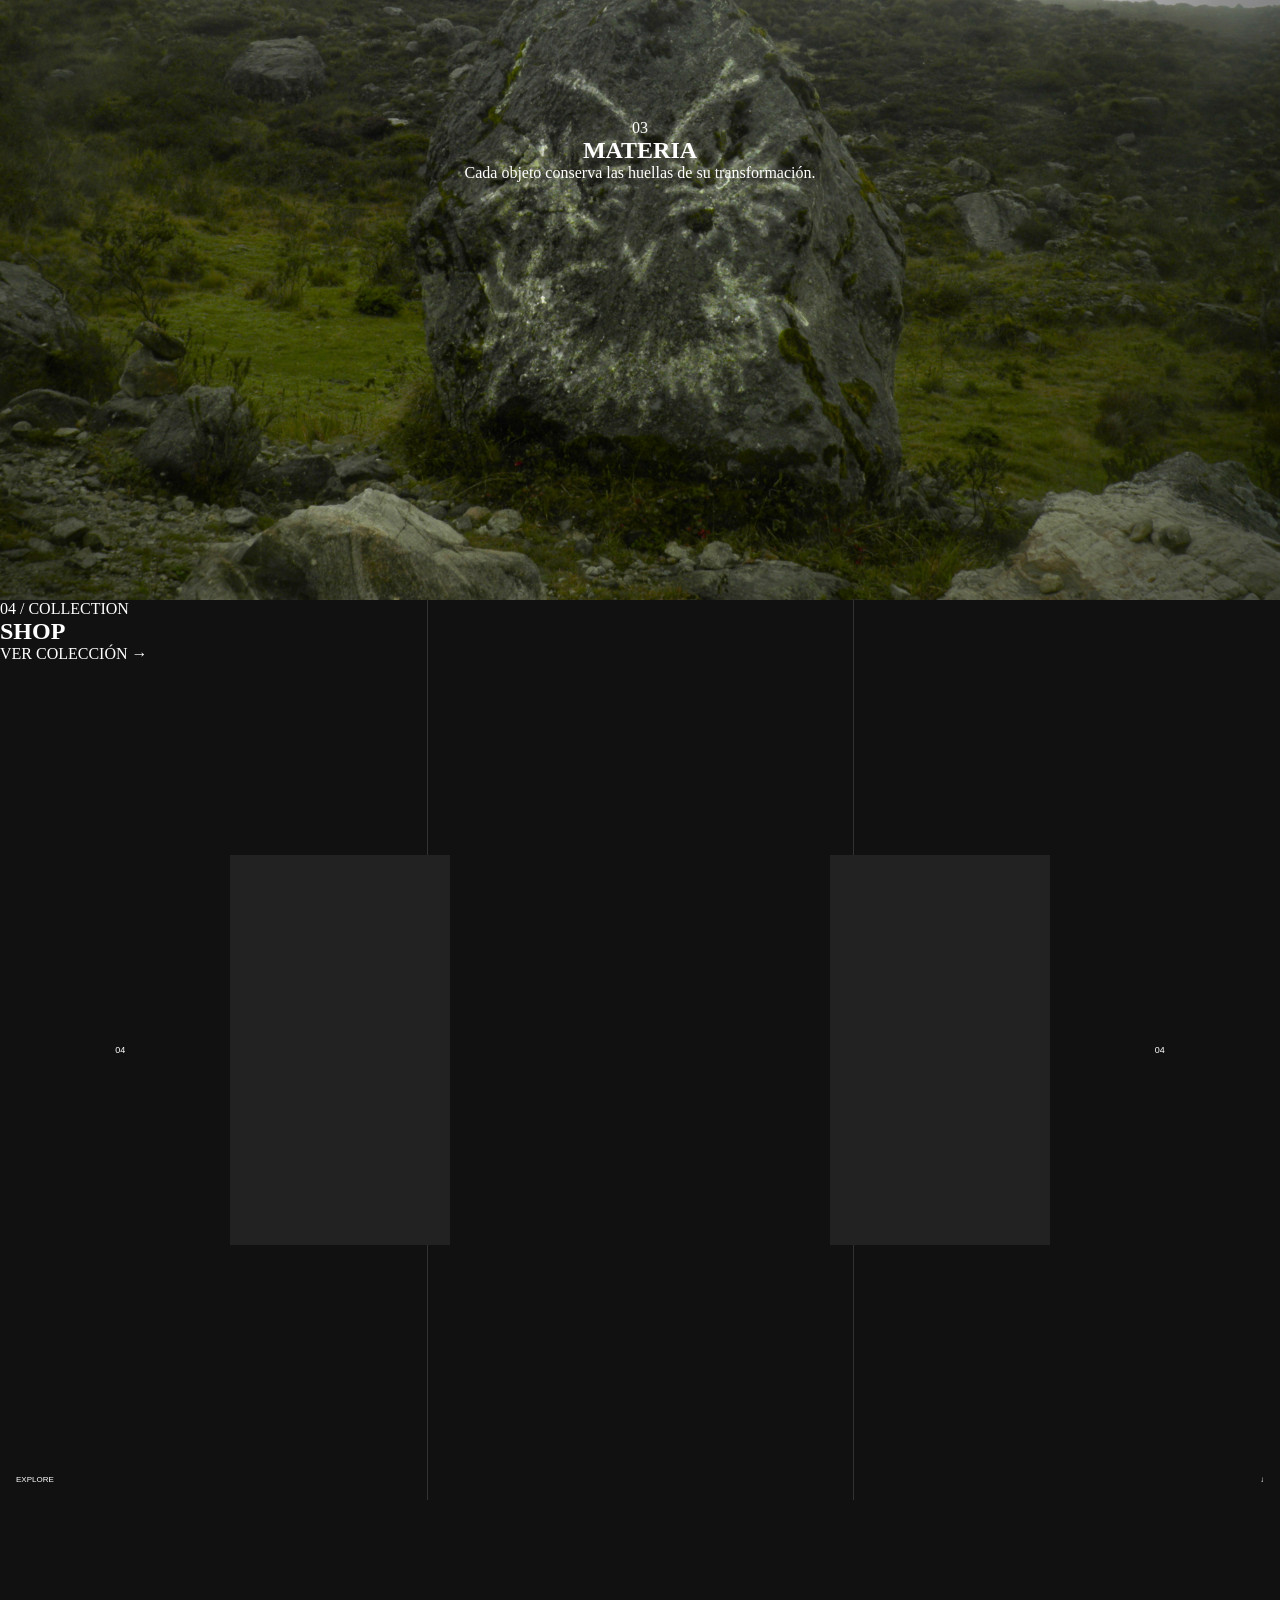
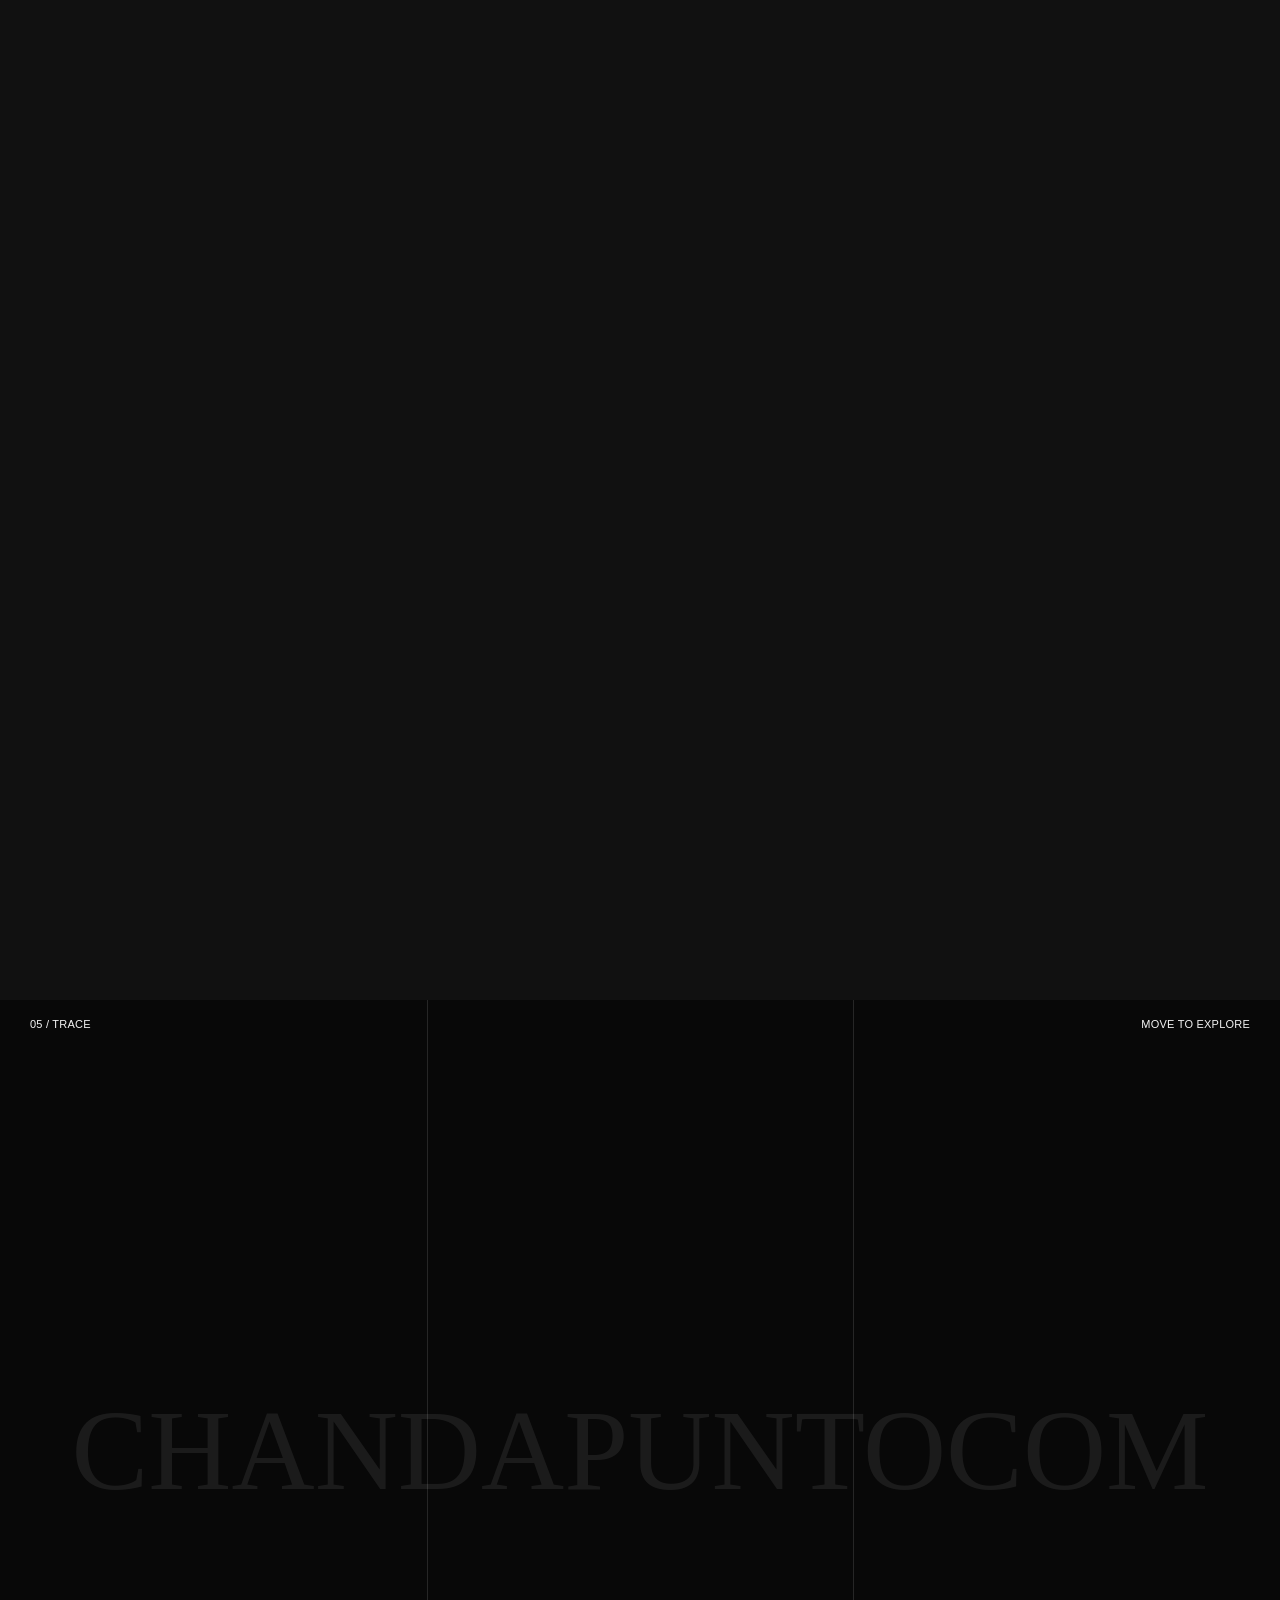
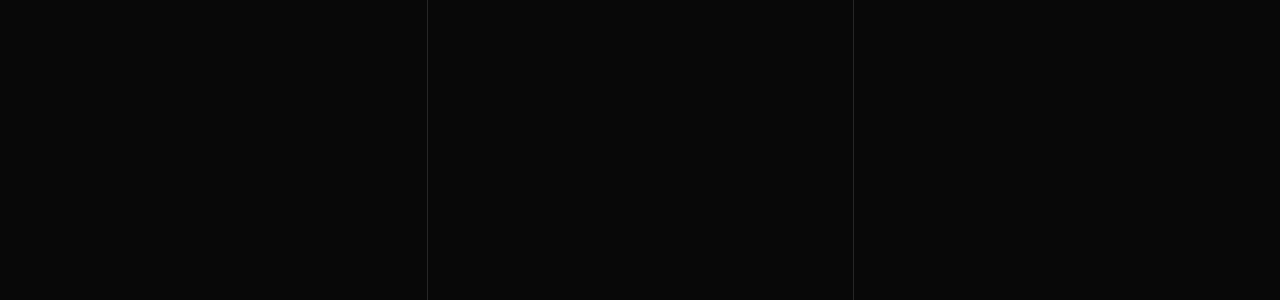
==== commit 55323dc4: "Update index.html" ====
--- a/index.html
+++ b/index.html
@@ -69,25 +69,25 @@
 
                     <!-- IZQUIERDA -->
 
-                    <nav class="nav-left">
-
-                        <a href="#shop">
-                            Shop
-                        </a>
-
-                        <a href="#process">
-                            Proceso
-                        </a>
-
-                        <a href="#about">
-                            Bio
-                        </a>
-
-                        <a href="#contact">
-                            Contacto
-                        </a>
-
-                    </nav>
+               <nav class="nav-left">
+
+    <a href="shop.html">
+        Shop
+    </a>
+
+    <a href="#process">
+        Proceso
+    </a>
+
+    <a href="#about">
+        Bio
+    </a>
+
+    <a href="#contact">
+        Contacto
+    </a>
+
+</nav>
 
 
 
@@ -404,14 +404,19 @@
      SHOP EXPERIENCE
 ================================================= -->
 
+
+
+
+<!-- =================================================
+     SHOP EXPERIENCE
+================================================= -->
+
 <section
     class="shop-section"
     id="shop"
 >
 
-
     <div class="shop-stage">
-
 
         <!-- RETÍCULA -->
 
@@ -421,7 +426,6 @@
             <span></span>
 
         </div>
-
 
 
         <!-- NÚMEROS -->
@@ -435,12 +439,9 @@
         </span>
 
 
-
         <!-- VIDEO 01 -->
 
-        <div
-            class="shop-video shop-video-1"
-        >
+        <div class="shop-video shop-video-1">
 
             <video
                 autoplay
@@ -460,12 +461,9 @@
         </div>
 
 
-
         <!-- VIDEO 02 -->
 
-        <div
-            class="shop-video shop-video-2"
-        >
+        <div class="shop-video shop-video-2">
 
             <video
                 autoplay
@@ -485,19 +483,43 @@
         </div>
 
 
-
         <!-- INFORMACIÓN -->
 
-<section class="shop-section" id="shop">
-
-  <div class="shop-title">
-    <span>04 / COLLECTION</span>
-    <h2>SHOP</h2>
-
-    <a href="shop.html" class="shop-link">
-      VER COLECCIÓN →
-    </a>
-  </div>
+        <div class="shop-title">
+
+            <span>
+                04 / COLLECTION
+            </span>
+
+            <h2>
+                SHOP
+            </h2>
+
+            <a
+                href="shop.html"
+                class="shop-link"
+            >
+                VER COLECCIÓN →
+            </a>
+
+        </div>
+
+
+        <!-- SCROLL -->
+
+        <div class="shop-scroll">
+
+            <span>
+                EXPLORE
+            </span>
+
+            <span>
+                ↓
+            </span>
+
+        </div>
+
+    </div>
 
 </section>
 
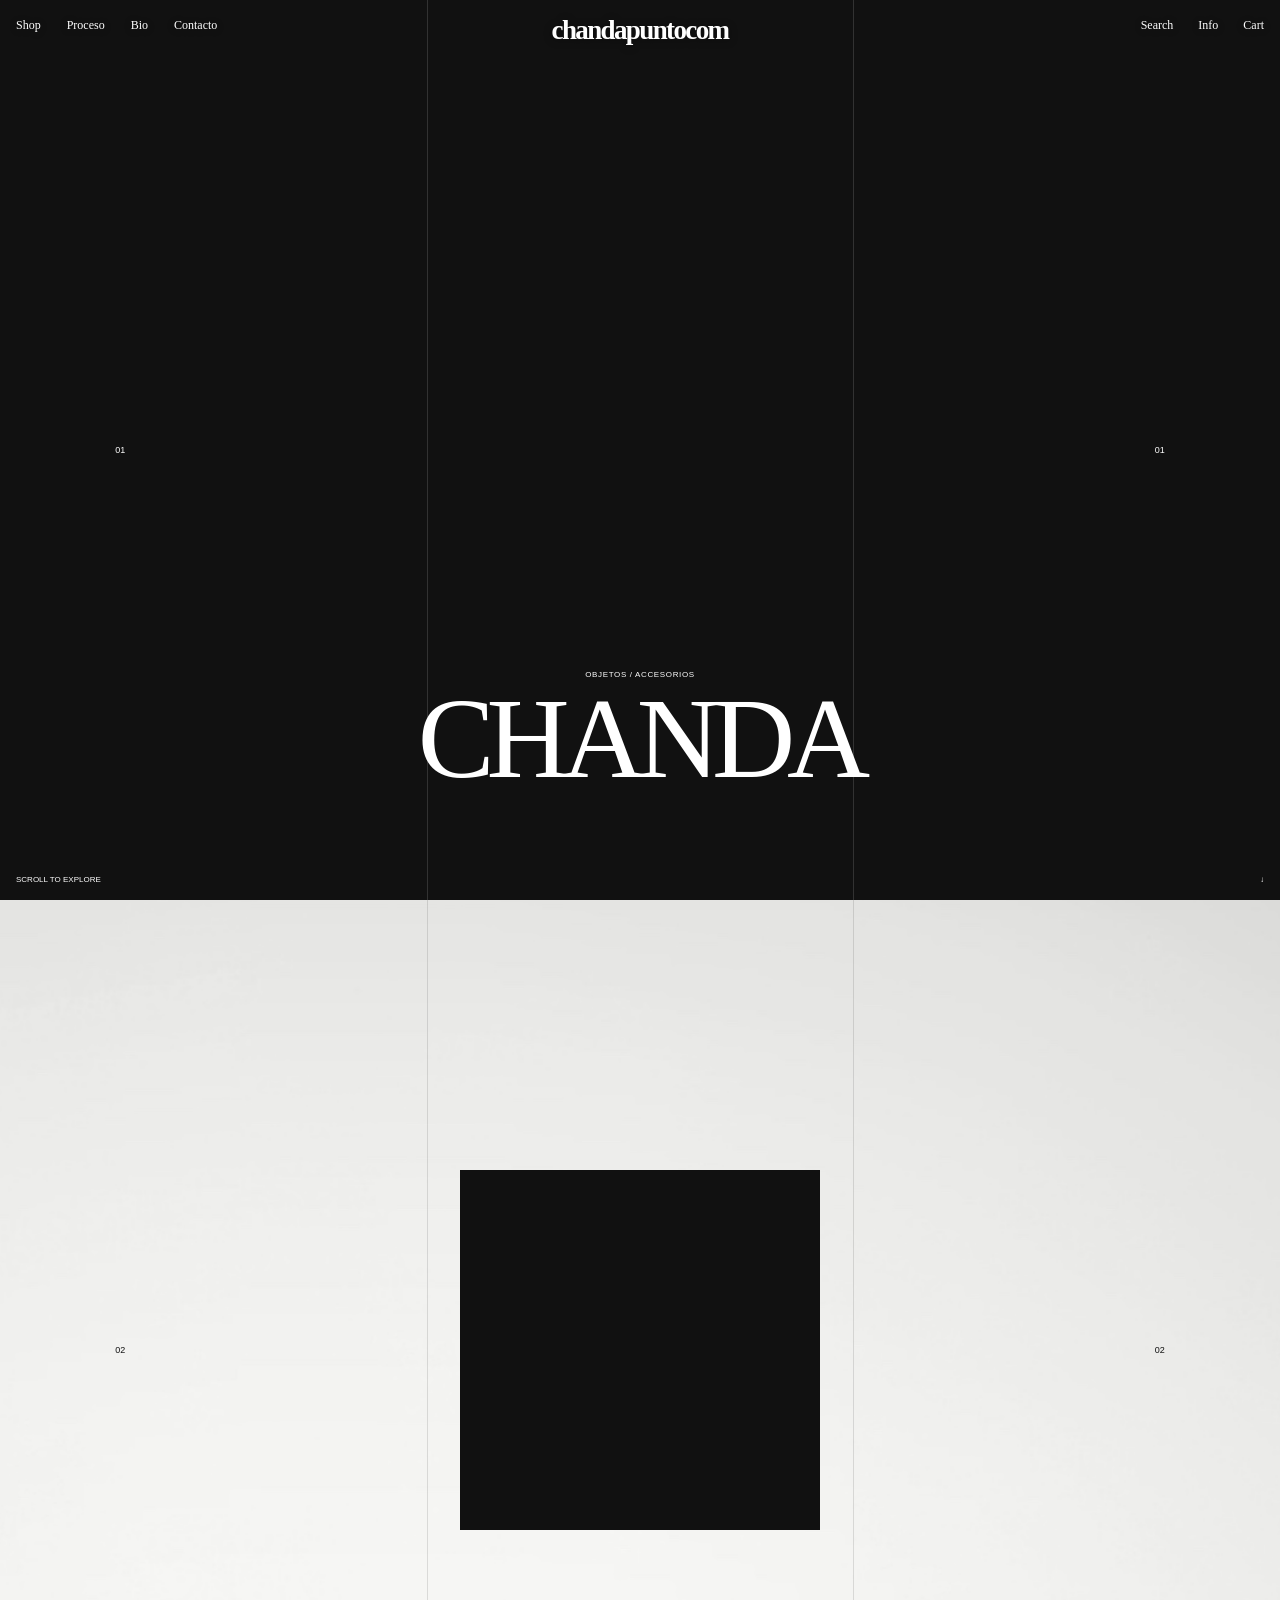
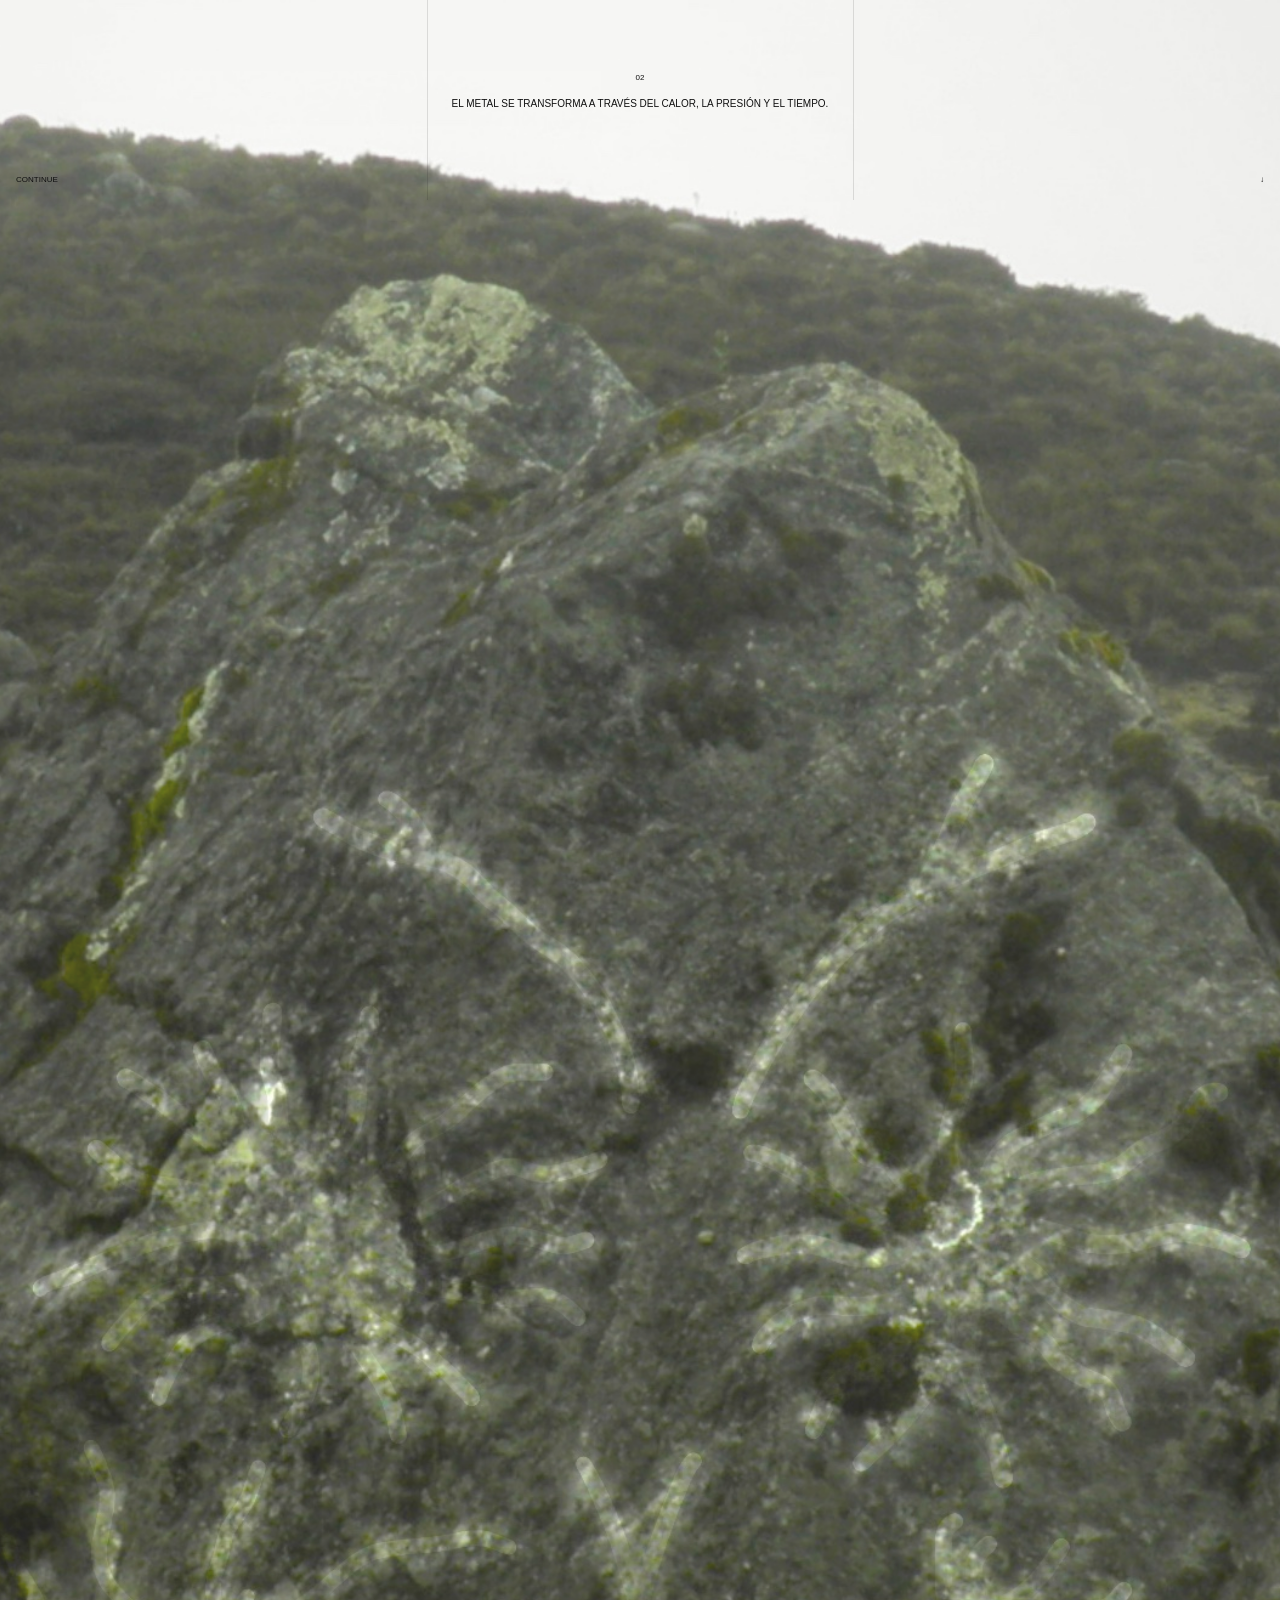
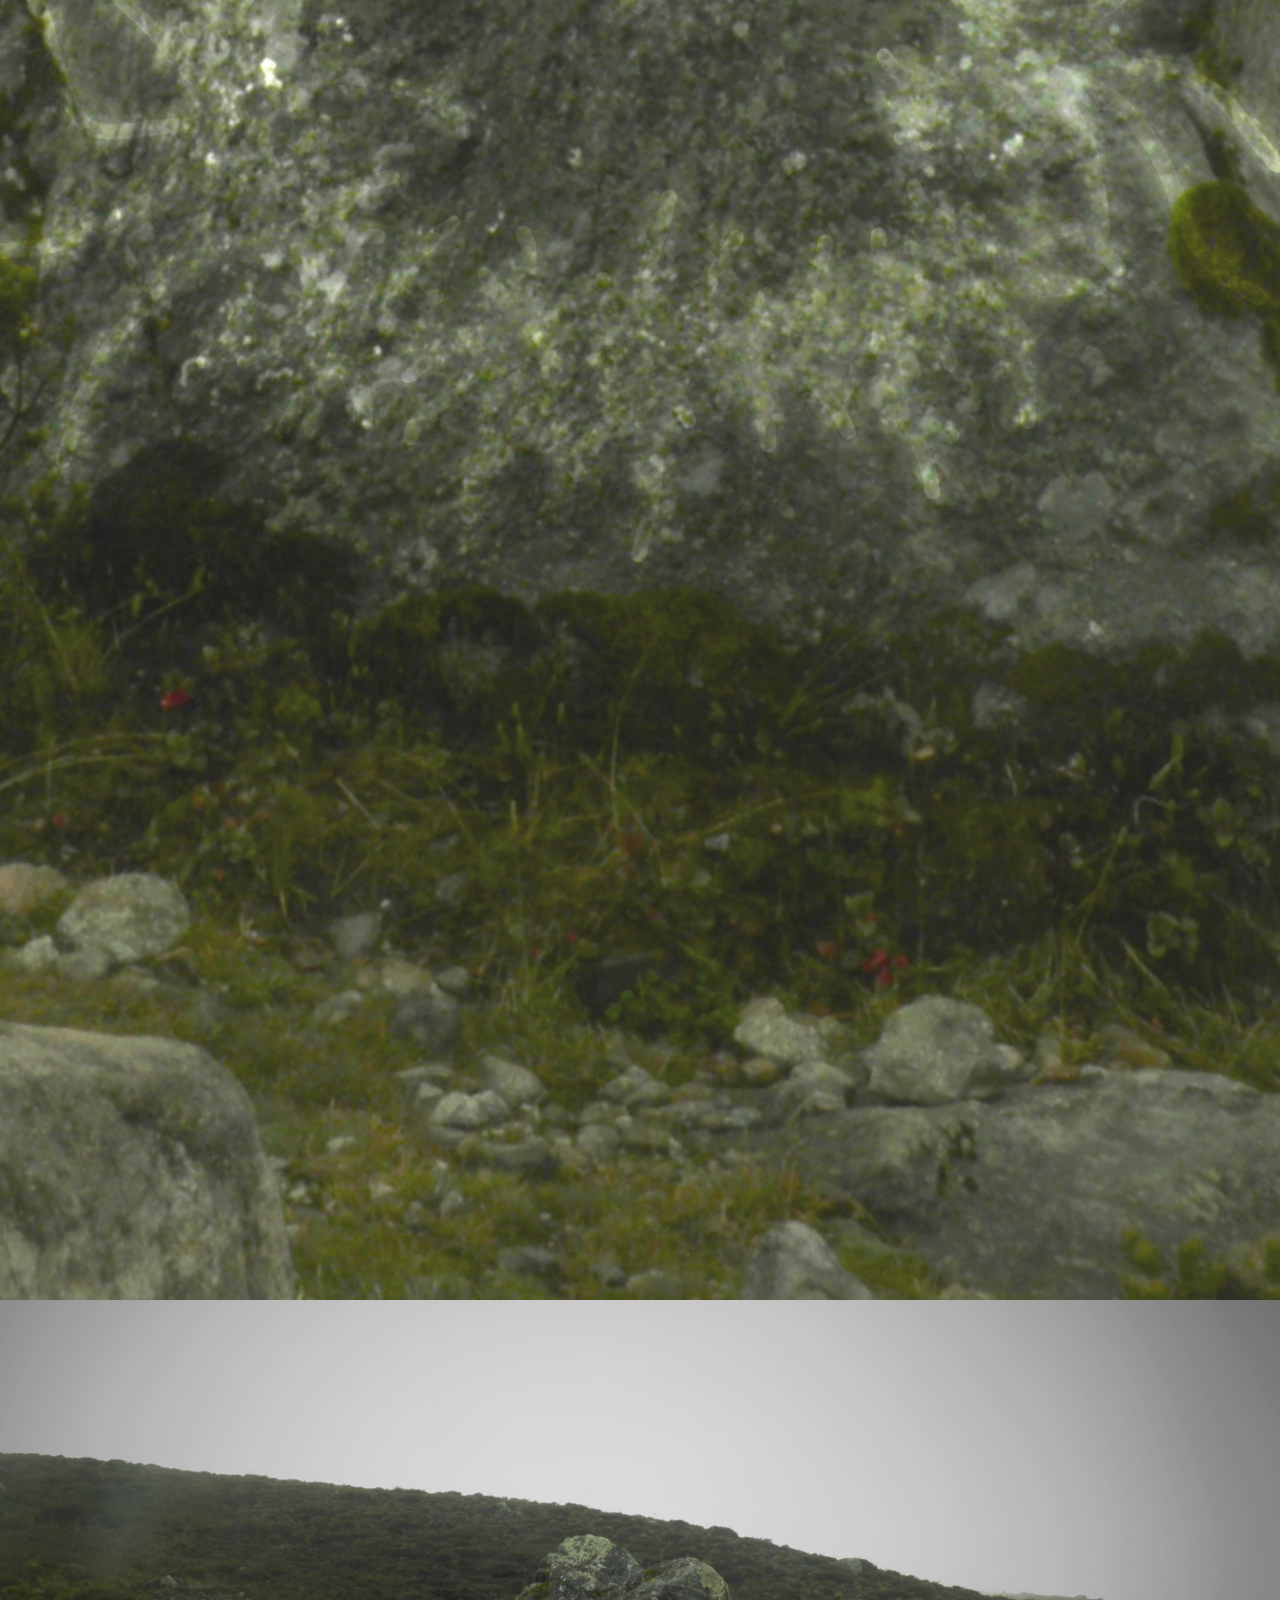
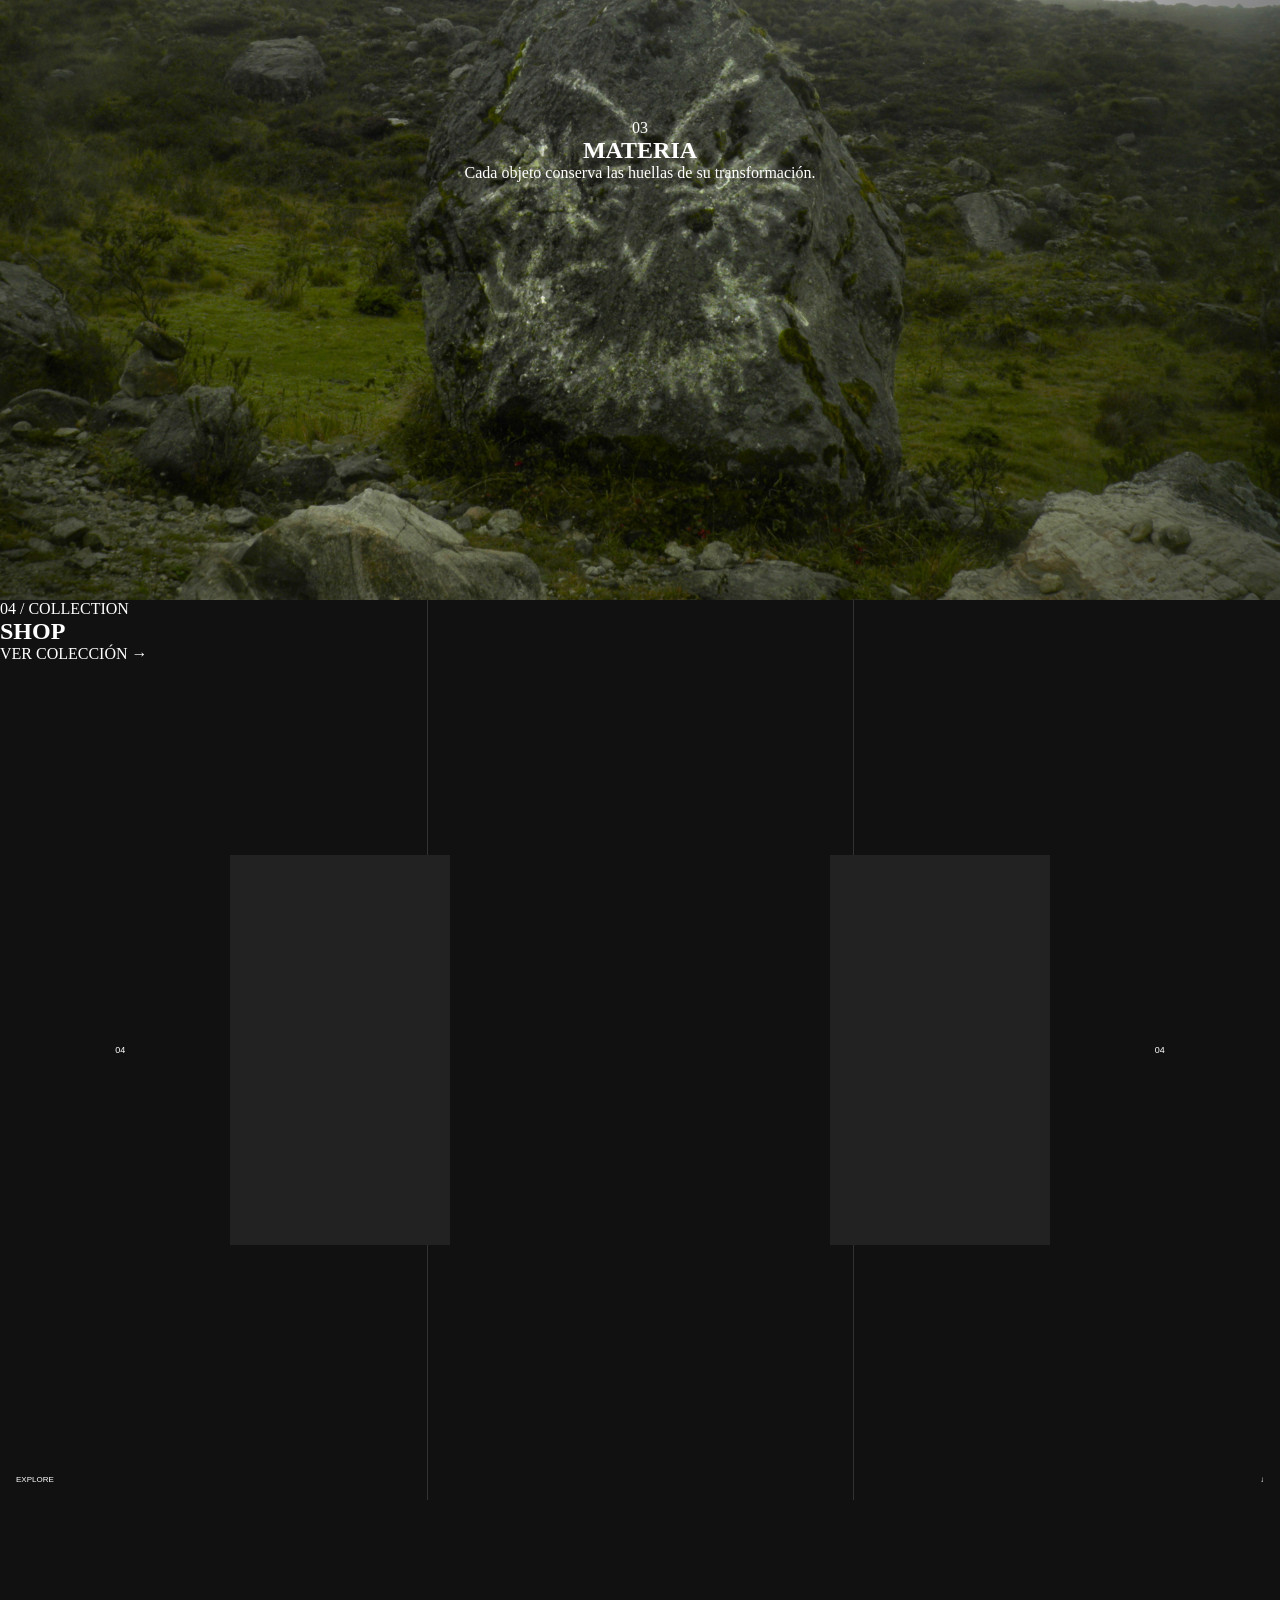
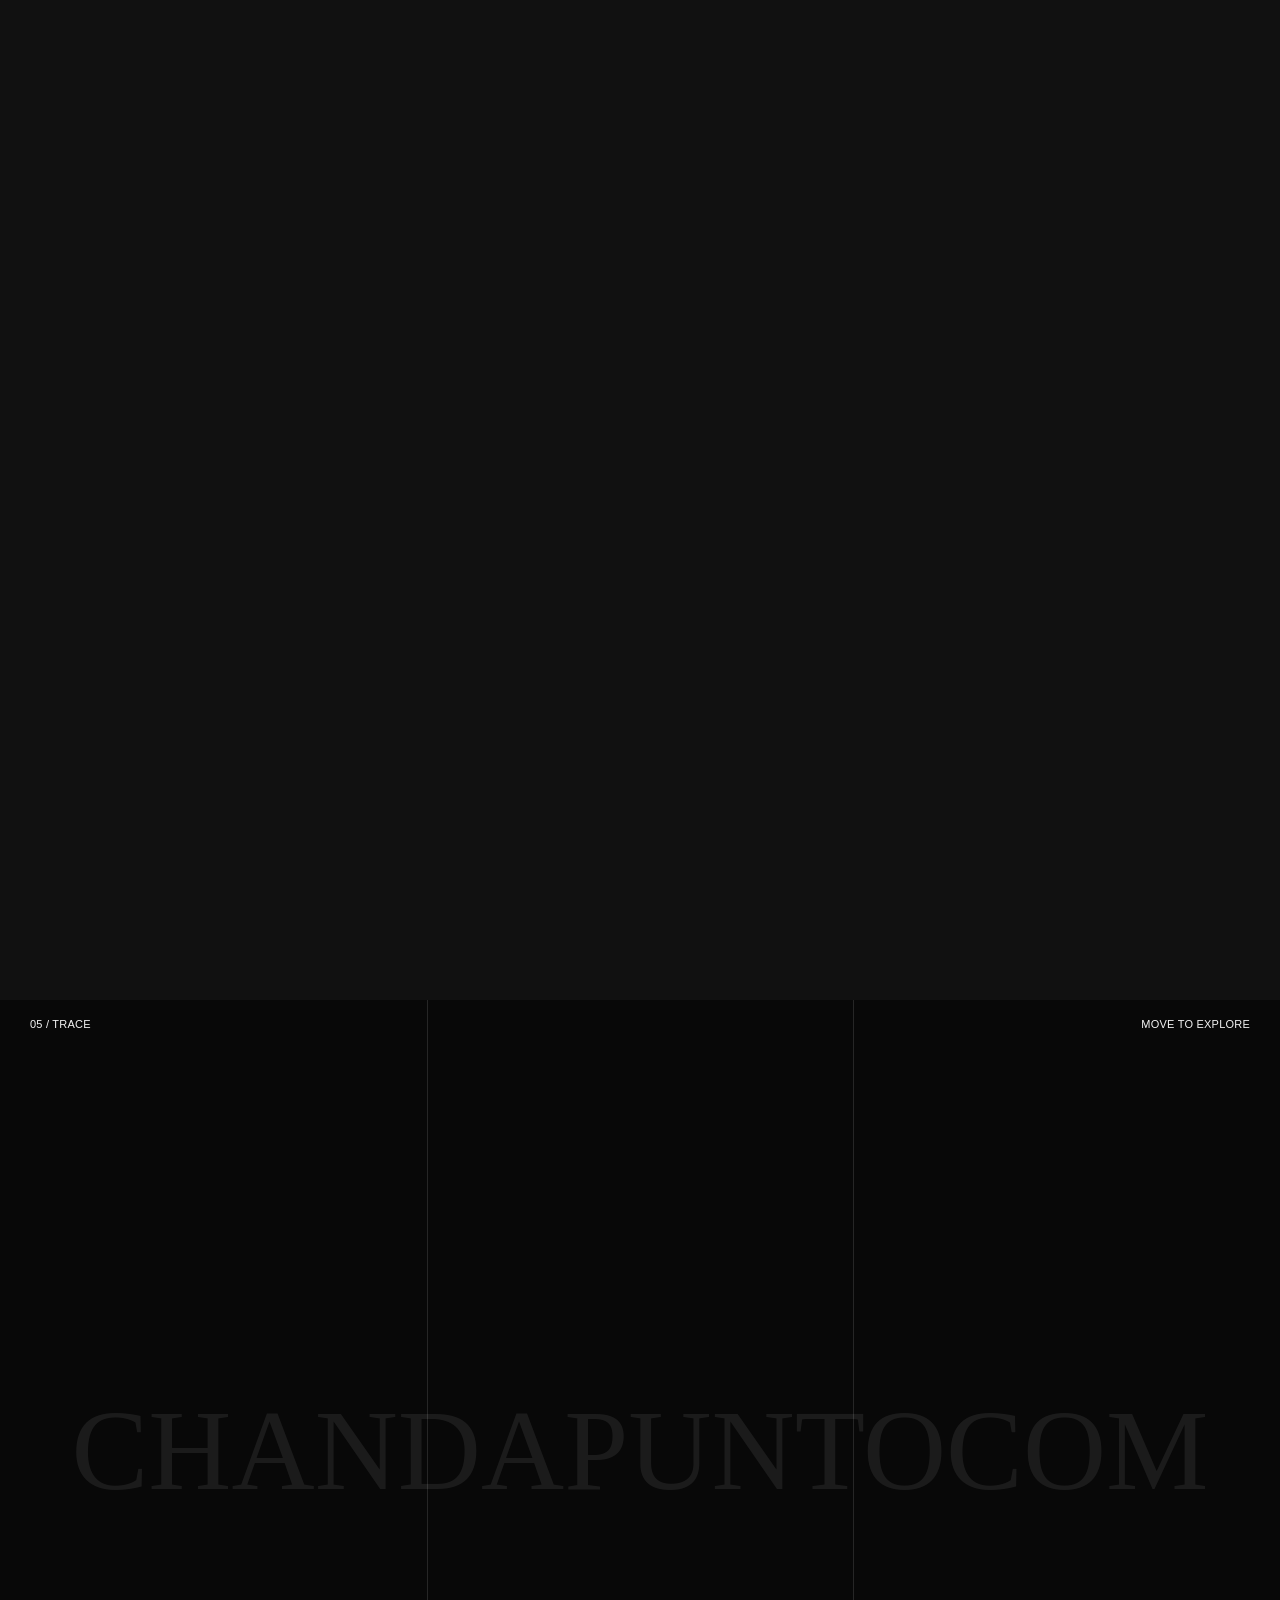
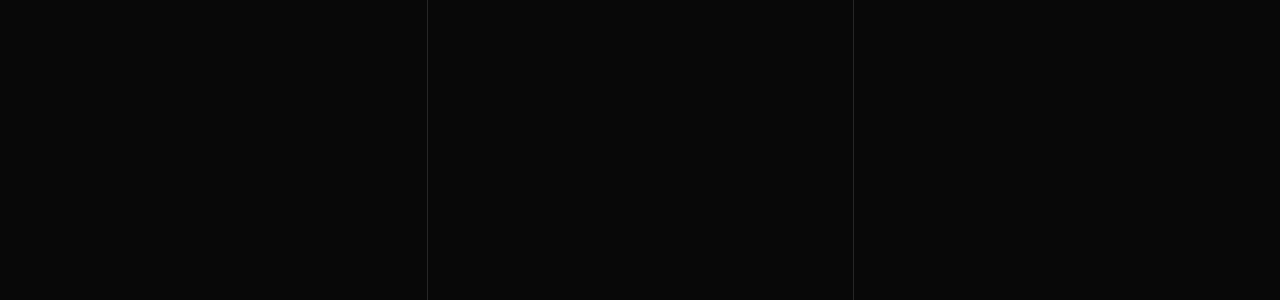
==== commit b48971fc: "Update index.html" ====
--- a/index.html
+++ b/index.html
@@ -404,13 +404,6 @@
      SHOP EXPERIENCE
 ================================================= -->
 
-
-
-
-<!-- =================================================
-     SHOP EXPERIENCE
-================================================= -->
-
 <section
     class="shop-section"
     id="shop"
@@ -524,24 +517,6 @@
 </section>
 
 
-
-        <div class="shop-scroll">
-
-            <span>
-                EXPLORE
-            </span>
-
-            <span>
-                ↓
-            </span>
-
-        </div>
-
-
-    </div>
-
-</section>
-
 <!-- =====================================================
      INTERACTIVE LETTERING
 ===================================================== -->
